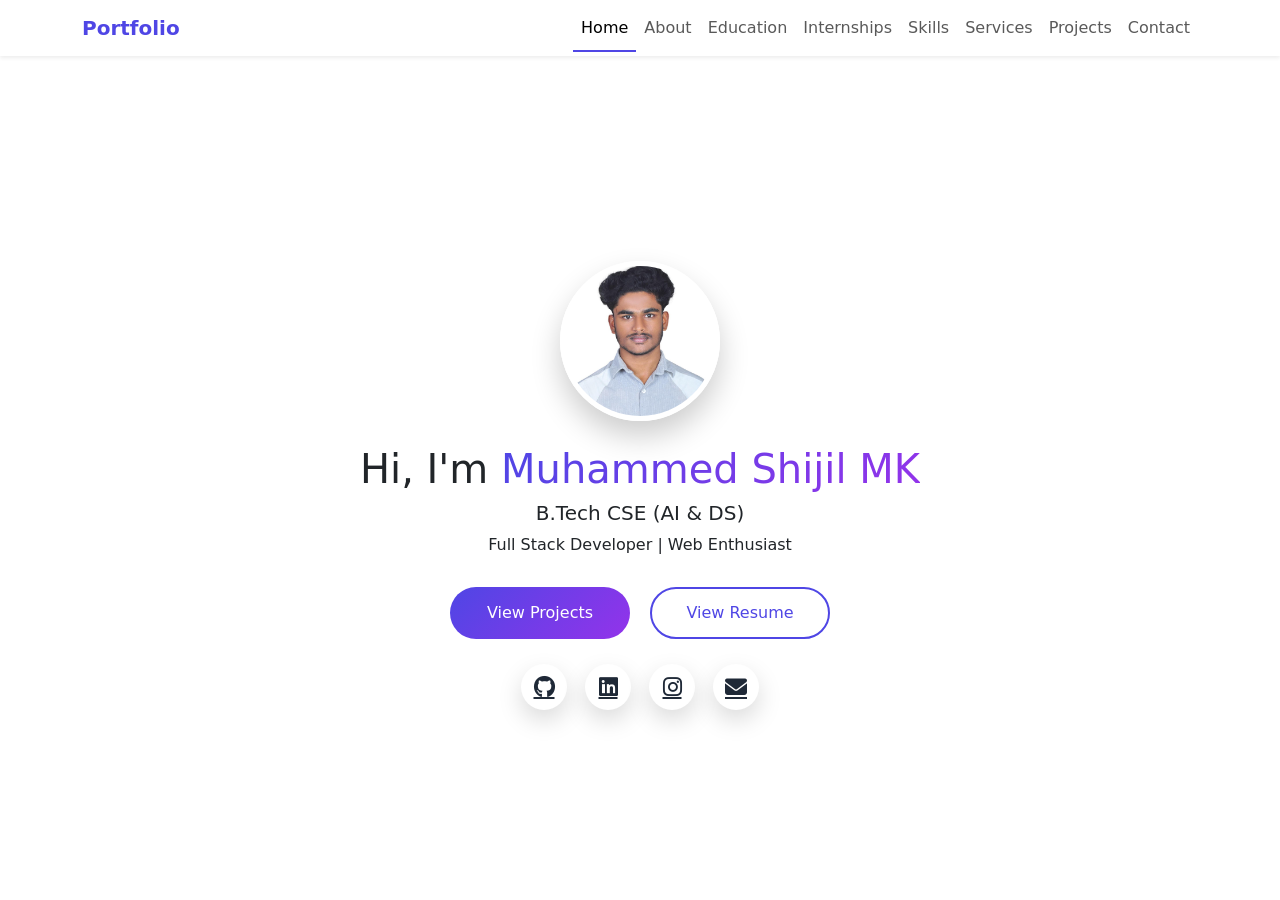
==== index.html @ d9c02809 "index updated" ====
<!DOCTYPE html>
<html lang="en">
<head>
  <meta charset="UTF-8">
  <title>Muhammed Shijil MK</title>

  <meta name="viewport" content="width=device-width, initial-scale=1.0">

  <link rel="stylesheet" href="css/style.css">
  <link rel="stylesheet" href="https://cdn.jsdelivr.net/npm/bootstrap@5.3.2/dist/css/bootstrap.min.css">
  <link rel="stylesheet" href="https://cdnjs.cloudflare.com/ajax/libs/font-awesome/6.5.1/css/all.min.css">
</head>

<body>

<nav class="navbar navbar-expand-lg fixed-top bg-white shadow-sm">
  <div class="container">
    <a class="navbar-brand" href="index.html">Portfolio</a>

    <button class="navbar-toggler" data-bs-toggle="collapse" data-bs-target="#menu">
      <span class="navbar-toggler-icon"></span>
    </button>

    <div class="collapse navbar-collapse" id="menu">
      <ul class="navbar-nav ms-auto">
        <li class="nav-item"><a class="nav-link active" href="index.html">Home</a></li>
        <li class="nav-item"><a class="nav-link" href="about.html">About</a></li>
        <li class="nav-item"><a class="nav-link" href="education.html">Education</a></li>
        <li class="nav-item"><a class="nav-link" href="internships.html">Internships</a></li>
        <li class="nav-item"><a class="nav-link" href="skills.html">Skills</a></li>
        <li class="nav-item"><a class="nav-link" href="services.html">Services</a></li>
        <li class="nav-item"><a class="nav-link" href="projects.html">Projects</a></li>
        <li class="nav-item"><a class="nav-link" href="contact.html">Contact</a></li>
      </ul>
    </div>
  </div>
</nav>

<section class="hero">
<div class="container text-center">
<img src="assets/images/shijil.jpg" alt="Muhammed Shijil MK" class="profile-img mb-4">
<h1>Hi, I'm <span class="gradient-text">Muhammed Shijil MK</span></h1>
<h5 class="mt-2">B.Tech CSE (AI & DS)</h5>
<p class="mb-4">Full Stack Developer | Web Enthusiast</p>


<div class="hero-buttons">
<a href="projects.html" class="hero-btn btn-gradient">View Projects</a>
<a href="assets/images/Muhammmed_Shijil_MK_CV_RESUME.pdf" target="_blank" class="hero-btn btn-gradient-outline">View Resume</a>
</div>

<div class="social-links">
<a href="https://github.com/shij-il" target="_blank"><i class="fab fa-github"></i></a>
<a href="https://www.linkedin.com/in/muhammed-shijil-mk-2b5246331/" target="_blank"><i class="fab fa-linkedin"></i></a>
<a href="https://www.instagram.com/__shij_il__?utm_source=ig_web_button_share_sheet&igsh=ZDNlZDc0MzIxNw==" target="_blank"><i class="fab fa-instagram"></i></a>
<a href="mailto:muhammedshijil4546@gmail.com"><i class="fas fa-envelope"></i></a>
</div>
</div>
</section>

<script src="https://cdn.jsdelivr.net/npm/bootstrap@5.3.2/dist/js/bootstrap.bundle.min.js"></script>
<script src="js/main.js"></script>

</body>
</html>
---- css/style.css ----
:root {
  --primary: #4f46e5;
  --secondary: #9333ea;
  --light: #f8fafc;
  --dark: #1f2937;
}

* {
  margin: 0;
  padding: 0;
  box-sizing: border-box;
}

body {
  font-family: 'Segoe UI', sans-serif;
  background-color: var(--light);
  padding-top: 80px;
  color: var(--dark);
}

.navbar {
  transition: all 0.3s ease;
}

.navbar-brand {
  font-weight: 700;
  color: var(--primary) !important;
}

.nav-link {
  font-weight: 500;
  position: relative;
}

.nav-link::after {
  content: "";
  position: absolute;
  width: 0%;
  height: 2px;
  background: var(--primary);
  left: 0;
  bottom: -4px;
  transition: width 0.3s ease;
}

.nav-link:hover::after,
.nav-link.active::after {
  width: 100%;
}

.section {
  padding: 80px 0;
}

.section-title {
  font-weight: 700;
  margin-bottom: 30px;
  text-align: center;
}

.section-subtitle {
  text-align: center;
  color: #6b7280;
  margin-bottom: 40px;
}

.hero {
  min-height: 90vh;
  display: flex;
  align-items: center;
  text-align: center;
  animation: fadeUp 1s ease;
}

@keyframes fadeUp {
  from {
    opacity: 0;
    transform: translateY(30px);
  }
  to {
    opacity: 1;
    transform: translateY(0);
  }
}

.profile-img {
  width: 160px;
  height: 160px;
  border-radius: 50%;
  object-fit: cover;
  border: 5px solid white;
  box-shadow: 0 15px 30px rgba(0,0,0,0.2);
}

.gradient-text {
  background: linear-gradient(135deg, var(--primary), var(--secondary));
  background-clip: text;
  -webkit-background-clip: text;
  -webkit-text-fill-color: transparent;
}

.hero-buttons {
  display: flex;
  justify-content: center;
  gap: 20px;
  margin-top: 30px;
}

.hero-btn {
  width: 180px;
  height: 52px;
  border-radius: 30px;
  font-size: 16px;
  font-weight: 500;
  display: flex;
  align-items: center;
  justify-content: center;
  text-decoration: none;
  transition: all 0.3s ease;
}

.btn-gradient {
  background: linear-gradient(135deg, var(--primary), var(--secondary));
  color: #fff;
}

.btn-gradient-outline {
  border: 2px solid var(--primary);
  color: var(--primary);
}

.hero-btn:hover {
  transform: translateY(-4px);
  box-shadow: 0 12px 30px rgba(79,70,229,0.4);
}

.card-custom,
.card-box,
.project-card {
  background: #fff;
  padding: 25px;
  border-radius: 14px;
  box-shadow: 0 12px 25px rgba(0,0,0,0.08);
  transition: all 0.3s ease;
  margin-bottom: 20px;
}

.card-custom:hover,
.card-box:hover,
.project-card:hover {
  transform: translateY(-6px);
  box-shadow: 0 20px 40px rgba(0,0,0,0.15);
}

.project-card {
  text-align: center;
  font-weight: 600;
}

.certificate-box {
  display: none;
  margin-top: 25px;
  text-align: center;
  animation: fadeUp 0.6s ease;
}

.certificate-box.show-certificate {
  display: block;
}

.certificate-box img {
  max-width: 90%;
  max-height: 85vh;
  border-radius: 12px;
  box-shadow: 0 15px 35px rgba(0,0,0,0.25);
}

.progress {
  height: 14px;
  border-radius: 10px;
  overflow: hidden;
}

.progress-bar {
  animation: loadSkill 1.2s ease;
}

@keyframes loadSkill {
  from { width: 0; }
}

@media (max-width: 576px) {
  .hero-buttons {
    flex-direction: column;
  }

  .hero-btn {
    width: 220px;
  }
}

.social-links {
margin-top: 25px;
display: flex;
justify-content: center;
gap: 18px;
}
.social-links a {
font-size: 22px;
color: var(--dark);
width: 46px;
height: 46px;
border-radius: 50%;
display: flex;
align-items: center;
justify-content: center;
background: white;
box-shadow: 0 10px 25px rgba(0,0,0,0.15);
transition: all 0.3s ease;
}
.social-links a:hover {
background: linear-gradient(135deg, var(--primary), var(--secondary));
color: white;
transform: translateY(-5px);
}

.project-card.enhanced {
  cursor: pointer;
  text-align: center;
  padding: 35px 25px;
  position: relative;
  overflow: hidden;
}

.project-card.enhanced::before {
  content: "";
  position: absolute;
  top: 0;
  left: 0;
  height: 5px;
  width: 100%;
  background: linear-gradient(135deg, var(--primary), var(--secondary));
}

.project-icon {
  font-size: 42px;
  margin-bottom: 15px;
  color: var(--primary);
}

.project-card.enhanced h5 {
  font-weight: 700;
  margin-bottom: 8px;
}

.project-card.enhanced span {
  font-size: 14px;
  color: #6b7280;
}

.project-card.enhanced:hover {
  transform: translateY(-10px) scale(1.02);
  box-shadow: 0 25px 50px rgba(79,70,229,0.25);
}

.project-card.enhanced:hover .project-icon {
  color: var(--secondary);
}
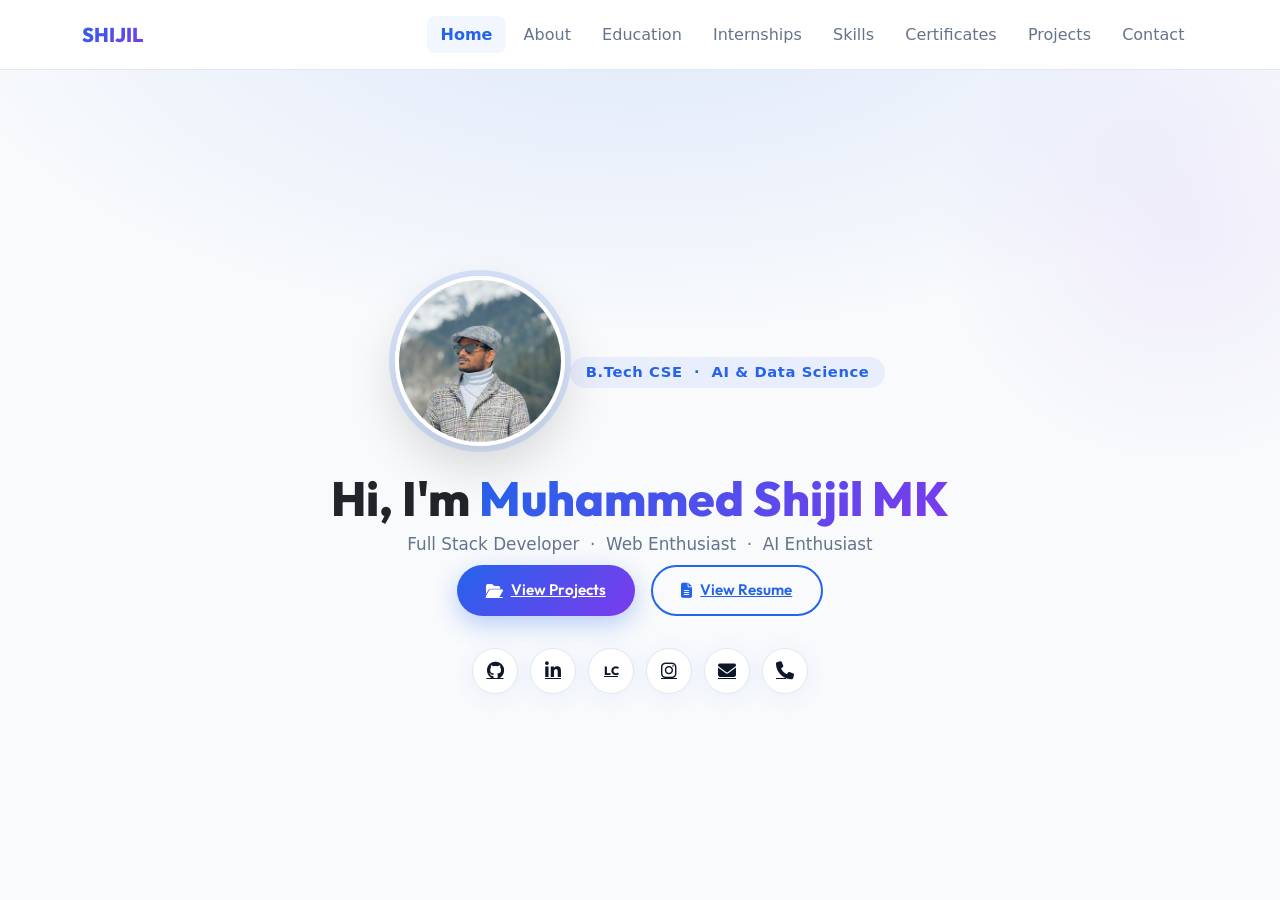
==== commit 6ca42c6e: "updated" ====
--- a/index.html
+++ b/index.html
@@ -2,9 +2,9 @@
 <html lang="en">
 <head>
   <meta charset="UTF-8">
-  <title>Muhammed Shijil MK</title>
-
   <meta name="viewport" content="width=device-width, initial-scale=1.0">
+  <title>Muhammed Shijil MK – Full Stack Developer</title>
+  <meta name="description" content="Portfolio of Muhammed Shijil MK – Aspiring Full Stack Developer, B.Tech CSE (AI & DS)">
 
   <link rel="stylesheet" href="css/style.css">
   <link rel="stylesheet" href="https://cdn.jsdelivr.net/npm/bootstrap@5.3.2/dist/css/bootstrap.min.css">
@@ -13,22 +13,23 @@
 
 <body>
 
-<nav class="navbar navbar-expand-lg fixed-top bg-white shadow-sm">
+<!-- ─── Navbar ─────────────────────────────────────────────── -->
+<nav class="navbar navbar-expand-lg fixed-top">
   <div class="container">
-    <a class="navbar-brand" href="index.html">Portfolio</a>
+    <a class="navbar-brand" href="index.html">SHIJIL</a>
 
-    <button class="navbar-toggler" data-bs-toggle="collapse" data-bs-target="#menu">
+    <button class="navbar-toggler border-0" data-bs-toggle="collapse" data-bs-target="#menu">
       <span class="navbar-toggler-icon"></span>
     </button>
 
     <div class="collapse navbar-collapse" id="menu">
-      <ul class="navbar-nav ms-auto">
+      <ul class="navbar-nav ms-auto gap-1">
         <li class="nav-item"><a class="nav-link active" href="index.html">Home</a></li>
         <li class="nav-item"><a class="nav-link" href="about.html">About</a></li>
         <li class="nav-item"><a class="nav-link" href="education.html">Education</a></li>
         <li class="nav-item"><a class="nav-link" href="internships.html">Internships</a></li>
         <li class="nav-item"><a class="nav-link" href="skills.html">Skills</a></li>
-        <li class="nav-item"><a class="nav-link" href="services.html">Services</a></li>
+        <li class="nav-item"><a class="nav-link" href="certificates.html">Certificates</a></li>
         <li class="nav-item"><a class="nav-link" href="projects.html">Projects</a></li>
         <li class="nav-item"><a class="nav-link" href="contact.html">Contact</a></li>
       </ul>
@@ -36,30 +37,55 @@
   </div>
 </nav>
 
+<!-- ─── Hero ───────────────────────────────────────────────── -->
 <section class="hero">
-<div class="container text-center">
-<img src="assets/images/shijil.jpg" alt="Muhammed Shijil MK" class="profile-img mb-4">
-<h1>Hi, I'm <span class="gradient-text">Muhammed Shijil MK</span></h1>
-<h5 class="mt-2">B.Tech CSE (AI & DS)</h5>
-<p class="mb-4">Full Stack Developer | Web Enthusiast</p>
+  <div class="container">
+    <div class="hero-inner">
+      <img src="assets/images/shijil_dp.jpeg" alt="Muhammed Shijil MK" class="profile-img mb-4">
 
+      <p class="hero-degree">B.Tech CSE &nbsp;·&nbsp; AI &amp; Data Science</p>
 
-<div class="hero-buttons">
-<a href="projects.html" class="hero-btn btn-gradient">View Projects</a>
-<a href="assets/images/Muhammmed_Shijil_MK_CV_RESUME.pdf" target="_blank" class="hero-btn btn-gradient-outline">View Resume</a>
-</div>
+      <h1 class="hero-name">
+        Hi, I'm <span class="gradient-text">Muhammed Shijil MK</span>
+      </h1>
 
-<div class="social-links">
-<a href="https://github.com/shij-il" target="_blank"><i class="fab fa-github"></i></a>
-<a href="https://www.linkedin.com/in/muhammed-shijil-mk-2b5246331/" target="_blank"><i class="fab fa-linkedin"></i></a>
-<a href="https://www.instagram.com/__shij_il__?utm_source=ig_web_button_share_sheet&igsh=ZDNlZDc0MzIxNw==" target="_blank"><i class="fab fa-instagram"></i></a>
-<a href="mailto:muhammedshijil4546@gmail.com"><i class="fas fa-envelope"></i></a>
-</div>
-</div>
+      <p class="hero-role">Full Stack Developer &nbsp;·&nbsp; Web Enthusiast &nbsp;·&nbsp; AI Enthusiast</p>
+
+      <div class="hero-buttons">
+        <a href="projects.html" class="hero-btn btn-gradient">
+          <i class="fas fa-folder-open"></i> View Projects
+        </a>
+        <a href="assets/images/Muhammed_Shijil_MK_cv_resume.pdf" target="_blank" class="hero-btn btn-outline">
+          <i class="fas fa-file-alt"></i> View Resume
+        </a>
+      </div>
+
+      <!-- Social + Contact Links -->
+      <div class="social-links">
+        <a href="https://github.com/shij-il" target="_blank" class="social-link" title="GitHub">
+          <i class="fab fa-github"></i>
+        </a>
+        <a href="https://www.linkedin.com/in/muhammed-shijil-mk-2b5246331/" target="_blank" class="social-link" title="LinkedIn">
+          <i class="fab fa-linkedin-in"></i>
+        </a>
+        <a href="https://leetcode.com/u/shij_il/" target="_blank" class="social-link leetcode-link" title="LeetCode">
+          LC
+        </a>
+        <a href="https://www.instagram.com/__shij_il__" target="_blank" class="social-link" title="Instagram">
+          <i class="fab fa-instagram"></i>
+        </a>
+        <a href="mailto:muhammedshijil4546@gmail.com" class="social-link" title="Email">
+          <i class="fas fa-envelope"></i>
+        </a>
+        <a href="tel:+919207674546" class="social-link" title="Call me">
+          <i class="fas fa-phone"></i>
+        </a>
+      </div>
+    </div>
+  </div>
 </section>
 
 <script src="https://cdn.jsdelivr.net/npm/bootstrap@5.3.2/dist/js/bootstrap.bundle.min.js"></script>
 <script src="js/main.js"></script>
-
 </body>
-</html>+</html>
--- a/css/style.css
+++ b/css/style.css
@@ -1,268 +1,725 @@
+@import url('https://fonts.googleapis.com/css2?family=Outfit:wght@300;400;500;600;700;800&family=DM+Sans:ital,opsz,wght@0,9..40,300;0,9..40,400;0,9..40,500;0,9..40,600;1,9..40,400&display=swap');
+
+/* ─── CSS Variables ─────────────────────────────────────────── */
 :root {
-  --primary: #4f46e5;
-  --secondary: #9333ea;
-  --light: #f8fafc;
-  --dark: #1f2937;
-}
-
-* {
-  margin: 0;
-  padding: 0;
-  box-sizing: border-box;
-}
+  --primary:      #2563eb;
+  --primary-dark: #1d4ed8;
+  --secondary:    #7c3aed;
+  --accent:       #06b6d4;
+  --gradient:     linear-gradient(135deg, #2563eb 0%, #7c3aed 100%);
+  --gradient-soft:linear-gradient(135deg, rgba(37,99,235,0.08), rgba(124,58,237,0.08));
+
+  --light:  #f8fafc;
+  --white:  #ffffff;
+  --dark:   #0f172a;
+  --text:   #1e293b;
+  --muted:  #64748b;
+  --border: #e2e8f0;
+
+  --card-shadow:       0 4px 24px rgba(37, 99, 235, 0.07);
+  --card-hover-shadow: 0 20px 50px rgba(37, 99, 235, 0.18);
+  --navbar-h: 70px;
+
+  --radius-sm:  8px;
+  --radius:     14px;
+  --radius-lg:  22px;
+  --radius-xl:  32px;
+}
+
+/* ─── Reset & Base ──────────────────────────────────────────── */
+*, *::before, *::after { margin: 0; padding: 0; box-sizing: border-box; }
+
+html { scroll-behavior: smooth; }
 
 body {
-  font-family: 'Segoe UI', sans-serif;
-  background-color: var(--light);
-  padding-top: 80px;
+  font-family: 'DM Sans', sans-serif;
+  background: var(--light);
+  color: var(--text);
+  padding-top: var(--navbar-h);
+  line-height: 1.7;
+  -webkit-font-smoothing: antialiased;
+}
+
+/* ─── Typography ────────────────────────────────────────────── */
+h1, h2, h3, h4, h5, h6 {
+  font-family: 'Outfit', sans-serif;
   color: var(--dark);
-}
-
+  line-height: 1.25;
+}
+
+a { text-decoration: none; }
+
+/* ─── Navbar ────────────────────────────────────────────────── */
 .navbar {
+  height: var(--navbar-h);
+  background: rgba(255, 255, 255, 0.92) !important;
+  backdrop-filter: blur(16px);
+  -webkit-backdrop-filter: blur(16px);
+  border-bottom: 1px solid var(--border);
   transition: all 0.3s ease;
 }
 
 .navbar-brand {
-  font-weight: 700;
-  color: var(--primary) !important;
-}
-
-.nav-link {
-  font-weight: 500;
-  position: relative;
-}
-
-.nav-link::after {
-  content: "";
-  position: absolute;
-  width: 0%;
-  height: 2px;
-  background: var(--primary);
-  left: 0;
-  bottom: -4px;
-  transition: width 0.3s ease;
-}
-
-.nav-link:hover::after,
-.nav-link.active::after {
-  width: 100%;
-}
-
-.section {
-  padding: 80px 0;
-}
-
-.section-title {
-  font-weight: 700;
-  margin-bottom: 30px;
-  text-align: center;
-}
-
-.section-subtitle {
-  text-align: center;
-  color: #6b7280;
-  margin-bottom: 40px;
-}
-
-.hero {
-  min-height: 90vh;
-  display: flex;
-  align-items: center;
-  text-align: center;
-  animation: fadeUp 1s ease;
-}
-
-@keyframes fadeUp {
-  from {
-    opacity: 0;
-    transform: translateY(30px);
-  }
-  to {
-    opacity: 1;
-    transform: translateY(0);
-  }
-}
-
-.profile-img {
-  width: 160px;
-  height: 160px;
-  border-radius: 50%;
-  object-fit: cover;
-  border: 5px solid white;
-  box-shadow: 0 15px 30px rgba(0,0,0,0.2);
-}
-
-.gradient-text {
-  background: linear-gradient(135deg, var(--primary), var(--secondary));
+  font-family: 'Outfit', sans-serif;
+  font-weight: 800;
+  font-size: 1.4rem;
+  background: var(--gradient);
   background-clip: text;
   -webkit-background-clip: text;
   -webkit-text-fill-color: transparent;
 }
 
+.nav-link {
+  font-weight: 500;
+  font-size: 0.9rem;
+  color: var(--muted) !important;
+  padding: 0.4rem 0.85rem !important;
+  border-radius: var(--radius-sm);
+  transition: all 0.25s ease;
+  position: relative;
+}
+
+.nav-link:hover,
+.nav-link.active {
+  color: var(--primary) !important;
+  background: rgba(37, 99, 235, 0.06);
+}
+
+.nav-link.active {
+  font-weight: 600;
+}
+
+/* ─── Section Layout ────────────────────────────────────────── */
+.section { padding: 90px 0; }
+
+.section-title {
+  font-size: 2.2rem;
+  font-weight: 800;
+  text-align: center;
+  margin-bottom: 0.6rem;
+  background: var(--gradient);
+  background-clip: text;
+  -webkit-background-clip: text;
+  -webkit-text-fill-color: transparent;
+}
+
+.section-subtitle {
+  text-align: center;
+  color: var(--muted);
+  font-size: 1rem;
+  margin-bottom: 3rem;
+  font-weight: 400;
+}
+
+/* ─── HERO ──────────────────────────────────────────────────── */
+.hero {
+  min-height: calc(100vh - var(--navbar-h));
+  display: flex;
+  align-items: center;
+  text-align: center;
+  background:
+    radial-gradient(ellipse 80% 60% at 50% -10%, rgba(37,99,235,0.12) 0%, transparent 70%),
+    var(--light);
+  position: relative;
+  overflow: hidden;
+}
+
+.hero::before {
+  content: '';
+  position: absolute;
+  width: 500px; height: 500px;
+  border-radius: 50%;
+  background: radial-gradient(circle, rgba(124,58,237,0.07) 0%, transparent 70%);
+  top: -100px; right: -150px;
+  pointer-events: none;
+}
+
+.hero-inner { animation: heroFadeUp 0.9s cubic-bezier(.22,.68,0,1.2) both; }
+
+@keyframes heroFadeUp {
+  from { opacity: 0; transform: translateY(36px); }
+  to   { opacity: 1; transform: translateY(0); }
+}
+
+.profile-img {
+  width: 170px;
+  height: 170px;
+  border-radius: 50%;
+  object-fit: cover;
+  border: 4px solid var(--white);
+  box-shadow: 0 0 0 6px rgba(37,99,235,0.15), 0 20px 50px rgba(0,0,0,0.15);
+  animation: heroFadeUp 0.9s 0.1s cubic-bezier(.22,.68,0,1.2) both;
+}
+
+.hero-name {
+  font-size: clamp(2rem, 5vw, 3rem);
+  font-weight: 800;
+  margin-bottom: 0.3rem;
+}
+
+.gradient-text {
+  background: var(--gradient);
+  background-clip: text;
+  -webkit-background-clip: text;
+  -webkit-text-fill-color: transparent;
+}
+
+.hero-role {
+  font-size: 1.05rem;
+  color: var(--muted);
+  font-weight: 400;
+  margin-bottom: 0.5rem;
+}
+
+.hero-degree {
+  font-size: 0.92rem;
+  color: var(--primary);
+  font-weight: 600;
+  letter-spacing: 0.04em;
+  background: rgba(37,99,235,0.08);
+  display: inline-block;
+  padding: 0.3rem 1rem;
+  border-radius: 50px;
+  margin-bottom: 1.8rem;
+}
+
+/* ─── Hero Buttons ──────────────────────────────────────────── */
 .hero-buttons {
   display: flex;
   justify-content: center;
-  gap: 20px;
-  margin-top: 30px;
+  gap: 16px;
+  margin-bottom: 2rem;
+  flex-wrap: wrap;
 }
 
 .hero-btn {
-  width: 180px;
-  height: 52px;
-  border-radius: 30px;
-  font-size: 16px;
-  font-weight: 500;
-  display: flex;
+  display: inline-flex;
   align-items: center;
   justify-content: center;
-  text-decoration: none;
-  transition: all 0.3s ease;
+  gap: 8px;
+  padding: 0.75rem 1.8rem;
+  border-radius: 50px;
+  font-family: 'Outfit', sans-serif;
+  font-weight: 600;
+  font-size: 0.95rem;
+  transition: all 0.3s ease;
+  border: none;
+  cursor: pointer;
 }
 
 .btn-gradient {
-  background: linear-gradient(135deg, var(--primary), var(--secondary));
+  background: var(--gradient);
   color: #fff;
-}
-
-.btn-gradient-outline {
+  box-shadow: 0 8px 24px rgba(37,99,235,0.3);
+}
+.btn-gradient:hover {
+  color: #fff;
+  transform: translateY(-3px);
+  box-shadow: 0 14px 32px rgba(37,99,235,0.42);
+}
+
+.btn-outline {
   border: 2px solid var(--primary);
   color: var(--primary);
-}
-
-.hero-btn:hover {
+  background: transparent;
+}
+.btn-outline:hover {
+  background: var(--primary);
+  color: #fff;
+  transform: translateY(-3px);
+  box-shadow: 0 14px 32px rgba(37,99,235,0.3);
+}
+
+/* ─── Social Links ──────────────────────────────────────────── */
+.social-links {
+  display: flex;
+  justify-content: center;
+  gap: 12px;
+  flex-wrap: wrap;
+}
+
+.social-link {
+  width: 46px; height: 46px;
+  border-radius: 50%;
+  display: flex;
+  align-items: center;
+  justify-content: center;
+  background: var(--white);
+  color: var(--dark);
+  font-size: 18px;
+  box-shadow: var(--card-shadow);
+  transition: all 0.3s ease;
+  border: 1px solid var(--border);
+}
+.social-link:hover {
+  background: var(--gradient);
+  color: var(--white);
+  border-color: transparent;
   transform: translateY(-4px);
-  box-shadow: 0 12px 30px rgba(79,70,229,0.4);
-}
-
-.card-custom,
-.card-box,
+  box-shadow: 0 12px 28px rgba(37,99,235,0.3);
+}
+
+.social-link.leetcode-link {
+  font-family: 'Outfit', sans-serif;
+  font-weight: 800;
+  font-size: 12px;
+  letter-spacing: -0.5px;
+}
+
+/* ─── Cards ─────────────────────────────────────────────────── */
+.card-custom {
+  background: var(--white);
+  border-radius: var(--radius);
+  padding: 28px 30px;
+  margin-bottom: 20px;
+  border: 1px solid var(--border);
+  box-shadow: var(--card-shadow);
+  transition: all 0.3s ease;
+}
+.card-custom:hover {
+  transform: translateY(-5px);
+  box-shadow: var(--card-hover-shadow);
+  border-color: rgba(37,99,235,0.2);
+}
+
+.card-box {
+  background: var(--white);
+  border-radius: var(--radius);
+  padding: 32px;
+  margin-bottom: 20px;
+  border: 1px solid var(--border);
+  box-shadow: var(--card-shadow);
+  transition: all 0.3s ease;
+}
+.card-box:hover {
+  transform: translateY(-5px);
+  box-shadow: var(--card-hover-shadow);
+}
+
+/* ─── Timeline (Education) ──────────────────────────────────── */
+.timeline { position: relative; padding-left: 0; }
+
+.timeline-item {
+  display: flex;
+  gap: 24px;
+  margin-bottom: 28px;
+  position: relative;
+}
+
+.timeline-icon {
+  flex-shrink: 0;
+  width: 52px; height: 52px;
+  border-radius: 50%;
+  background: var(--gradient);
+  display: flex;
+  align-items: center;
+  justify-content: center;
+  color: white;
+  font-size: 20px;
+  box-shadow: 0 8px 20px rgba(37,99,235,0.3);
+}
+
+.timeline-body {
+  background: var(--white);
+  border-radius: var(--radius);
+  padding: 22px 26px;
+  border: 1px solid var(--border);
+  box-shadow: var(--card-shadow);
+  flex: 1;
+  transition: all 0.3s ease;
+}
+.timeline-body:hover {
+  transform: translateY(-4px);
+  box-shadow: var(--card-hover-shadow);
+  border-color: rgba(37,99,235,0.2);
+}
+.timeline-body h5 { font-size: 1.05rem; font-weight: 700; margin-bottom: 4px; }
+.timeline-body p  { color: var(--muted); margin: 0; font-size: 0.92rem; }
+
+.badge-score {
+  display: inline-block;
+  background: var(--gradient-soft);
+  color: var(--primary);
+  font-weight: 700;
+  font-size: 0.82rem;
+  border-radius: 50px;
+  padding: 0.2rem 0.8rem;
+  margin-top: 8px;
+  border: 1px solid rgba(37,99,235,0.15);
+}
+
+/* ─── Skills ─────────────────────────────────────────────────── */
+.skill-item {
+  margin-bottom: 22px;
+}
+.skill-label {
+  display: flex;
+  justify-content: space-between;
+  font-weight: 600;
+  font-size: 0.95rem;
+  margin-bottom: 8px;
+  color: var(--dark);
+}
+.skill-pct { color: var(--primary); }
+
+.progress {
+  height: 10px;
+  border-radius: 50px;
+  background: var(--border);
+  overflow: visible;
+}
+.progress-bar {
+  border-radius: 50px;
+  background: var(--gradient);
+  position: relative;
+  animation: loadSkill 1.4s cubic-bezier(.22,.68,0,1.2) both;
+  animation-delay: 0.3s;
+}
+@keyframes loadSkill {
+  from { width: 0 !important; }
+}
+
+/* ─── Projects ──────────────────────────────────────────────── */
 .project-card {
-  background: #fff;
-  padding: 25px;
-  border-radius: 14px;
-  box-shadow: 0 12px 25px rgba(0,0,0,0.08);
-  transition: all 0.3s ease;
+  background: var(--white);
+  border-radius: var(--radius);
+  padding: 32px 24px;
+  border: 1px solid var(--border);
+  box-shadow: var(--card-shadow);
+  transition: all 0.3s ease;
+  cursor: pointer;
+  text-align: center;
+  position: relative;
+  overflow: hidden;
+}
+.project-card::after {
+  content: '';
+  position: absolute;
+  top: 0; left: 0; right: 0;
+  height: 4px;
+  background: var(--gradient);
+  transform: scaleX(0);
+  transform-origin: left;
+  transition: transform 0.35s ease;
+}
+.project-card:hover::after { transform: scaleX(1); }
+.project-card:hover {
+  transform: translateY(-8px);
+  box-shadow: var(--card-hover-shadow);
+  border-color: rgba(37,99,235,0.2);
+}
+
+.project-icon {
+  font-size: 2.4rem;
+  background: var(--gradient);
+  background-clip: text;
+  -webkit-background-clip: text;
+  -webkit-text-fill-color: transparent;
+  margin-bottom: 14px;
+  display: block;
+}
+.project-card h5 { font-size: 1rem; font-weight: 700; margin-bottom: 6px; }
+.project-card .tech-tag {
+  display: inline-block;
+  background: var(--gradient-soft);
+  color: var(--primary);
+  font-size: 0.75rem;
+  font-weight: 600;
+  padding: 0.2rem 0.65rem;
+  border-radius: 50px;
+  margin: 2px;
+}
+.project-card .gh-link {
+  display: inline-block;
+  margin-top: 14px;
+  font-size: 0.82rem;
+  color: var(--muted);
+  font-weight: 500;
+  transition: color 0.2s;
+}
+.project-card:hover .gh-link { color: var(--primary); }
+
+/* ─── Hackathon Feature Card ─────────────────────────────────── */
+.hackathon-card {
+  background: var(--white);
+  border-radius: var(--radius-lg);
+  padding: 36px;
+  border: 2px solid rgba(37,99,235,0.2);
+  box-shadow: var(--card-hover-shadow);
+  position: relative;
+  overflow: hidden;
+  transition: all 0.3s ease;
+}
+.hackathon-card::before {
+  content: '';
+  position: absolute;
+  top: 0; left: 0; right: 0; bottom: 0;
+  background: var(--gradient-soft);
+  pointer-events: none;
+}
+.hackathon-card:hover { transform: translateY(-6px); box-shadow: 0 28px 60px rgba(37,99,235,0.22); }
+
+.prize-badge {
+  display: inline-flex;
+  align-items: center;
+  gap: 6px;
+  background: linear-gradient(135deg, #f59e0b, #ef4444);
+  color: white;
+  font-family: 'Outfit', sans-serif;
+  font-weight: 700;
+  font-size: 0.85rem;
+  padding: 0.35rem 1rem;
+  border-radius: 50px;
+  margin-bottom: 16px;
+  box-shadow: 0 4px 16px rgba(245,158,11,0.4);
+}
+
+/* ─── Certificates ──────────────────────────────────────────── */
+.cert-card {
+  background: var(--white);
+  border-radius: var(--radius);
+  padding: 28px 30px;
+  border: 1px solid var(--border);
+  box-shadow: var(--card-shadow);
   margin-bottom: 20px;
-}
-
-.card-custom:hover,
-.card-box:hover,
-.project-card:hover {
-  transform: translateY(-6px);
-  box-shadow: 0 20px 40px rgba(0,0,0,0.15);
-}
-
-.project-card {
-  text-align: center;
-  font-weight: 600;
-}
+  transition: all 0.3s ease;
+}
+.cert-card:hover {
+  transform: translateY(-5px);
+  box-shadow: var(--card-hover-shadow);
+  border-color: rgba(37,99,235,0.2);
+}
+.cert-header {
+  display: flex;
+  align-items: center;
+  gap: 18px;
+  margin-bottom: 10px;
+}
+.cert-icon {
+  width: 52px; height: 52px;
+  border-radius: var(--radius-sm);
+  background: var(--gradient);
+  display: flex;
+  align-items: center;
+  justify-content: center;
+  color: white;
+  font-size: 22px;
+  flex-shrink: 0;
+}
+.cert-card h5 { font-size: 1rem; font-weight: 700; margin-bottom: 3px; }
+.cert-card p  { color: var(--muted); font-size: 0.88rem; margin: 0; }
 
 .certificate-box {
   display: none;
-  margin-top: 25px;
+  margin-top: 20px;
+  animation: heroFadeUp 0.5s ease both;
+}
+.certificate-box.show-certificate { display: block; }
+.certificate-box img {
+  max-width: 100%;
+  max-height: 80vh;
+  border-radius: var(--radius);
+  box-shadow: 0 20px 50px rgba(0,0,0,0.2);
+  display: block;
+  margin: 0 auto;
+}
+
+/* ─── About ─────────────────────────────────────────────────── */
+.about-grid {
+  display: grid;
+  grid-template-columns: repeat(auto-fit, minmax(200px, 1fr));
+  gap: 16px;
+  margin-top: 24px;
+}
+.info-chip {
+  display: flex;
+  align-items: center;
+  gap: 12px;
+  background: var(--white);
+  border: 1px solid var(--border);
+  border-radius: var(--radius);
+  padding: 16px 18px;
+  box-shadow: var(--card-shadow);
+  transition: all 0.3s ease;
+}
+.info-chip:hover { transform: translateY(-3px); box-shadow: var(--card-hover-shadow); }
+.info-chip i { font-size: 18px; color: var(--primary); flex-shrink: 0; }
+.info-chip span { font-size: 0.88rem; font-weight: 500; color: var(--text); }
+
+/* ─── Services / Highlight Cards ────────────────────────────── */
+.service-card {
+  background: var(--white);
+  border-radius: var(--radius);
+  padding: 32px 26px;
+  border: 1px solid var(--border);
+  box-shadow: var(--card-shadow);
   text-align: center;
-  animation: fadeUp 0.6s ease;
-}
-
-.certificate-box.show-certificate {
-  display: block;
-}
-
-.certificate-box img {
-  max-width: 90%;
-  max-height: 85vh;
-  border-radius: 12px;
-  box-shadow: 0 15px 35px rgba(0,0,0,0.25);
-}
-
-.progress {
-  height: 14px;
-  border-radius: 10px;
-  overflow: hidden;
-}
-
-.progress-bar {
-  animation: loadSkill 1.2s ease;
-}
-
-@keyframes loadSkill {
-  from { width: 0; }
-}
-
-@media (max-width: 576px) {
-  .hero-buttons {
-    flex-direction: column;
-  }
-
-  .hero-btn {
-    width: 220px;
-  }
-}
-
-.social-links {
-margin-top: 25px;
-display: flex;
-justify-content: center;
-gap: 18px;
-}
-.social-links a {
-font-size: 22px;
-color: var(--dark);
-width: 46px;
-height: 46px;
-border-radius: 50%;
-display: flex;
-align-items: center;
-justify-content: center;
-background: white;
-box-shadow: 0 10px 25px rgba(0,0,0,0.15);
-transition: all 0.3s ease;
-}
-.social-links a:hover {
-background: linear-gradient(135deg, var(--primary), var(--secondary));
-color: white;
-transform: translateY(-5px);
-}
-
-.project-card.enhanced {
+  transition: all 0.3s ease;
+}
+.service-card:hover {
+  transform: translateY(-6px);
+  box-shadow: var(--card-hover-shadow);
+  border-color: rgba(37,99,235,0.2);
+}
+.service-icon {
+  width: 58px; height: 58px;
+  border-radius: var(--radius);
+  background: var(--gradient);
+  display: flex; align-items: center; justify-content: center;
+  color: white; font-size: 24px;
+  margin: 0 auto 16px;
+}
+.service-card h5 { font-weight: 700; margin-bottom: 8px; }
+.service-card p  { color: var(--muted); font-size: 0.9rem; margin: 0; }
+
+/* ─── Contact ────────────────────────────────────────────────── */
+.contact-wrapper {
+  display: grid;
+  grid-template-columns: 1fr 1.6fr;
+  gap: 32px;
+  align-items: start;
+}
+@media (max-width: 768px) { .contact-wrapper { grid-template-columns: 1fr; } }
+
+.contact-info { display: flex; flex-direction: column; gap: 16px; }
+.contact-chip {
+  display: flex;
+  align-items: center;
+  gap: 16px;
+  background: var(--white);
+  border: 1px solid var(--border);
+  border-radius: var(--radius);
+  padding: 18px 22px;
+  box-shadow: var(--card-shadow);
+  transition: all 0.3s ease;
+  text-decoration: none;
+  color: var(--text);
+}
+.contact-chip:hover { transform: translateY(-3px); box-shadow: var(--card-hover-shadow); color: var(--text); }
+.contact-chip i { font-size: 20px; color: var(--primary); flex-shrink: 0; }
+.contact-chip .chip-label { font-size: 0.78rem; color: var(--muted); }
+.contact-chip .chip-value { font-weight: 600; font-size: 0.92rem; }
+
+.contact-form-wrap {
+  background: var(--white);
+  border-radius: var(--radius-lg);
+  padding: 36px;
+  border: 1px solid var(--border);
+  box-shadow: var(--card-shadow);
+}
+
+.form-control {
+  border: 1.5px solid var(--border);
+  border-radius: var(--radius-sm);
+  padding: 0.75rem 1rem;
+  font-family: 'DM Sans', sans-serif;
+  font-size: 0.95rem;
+  color: var(--text);
+  background: var(--light);
+  transition: all 0.25s ease;
+}
+.form-control:focus {
+  border-color: var(--primary);
+  box-shadow: 0 0 0 4px rgba(37,99,235,0.1);
+  background: var(--white);
+  outline: none;
+}
+
+.btn-send {
+  width: 100%;
+  padding: 0.85rem;
+  border: none;
+  border-radius: var(--radius-sm);
+  background: var(--gradient);
+  color: white;
+  font-family: 'Outfit', sans-serif;
+  font-weight: 700;
+  font-size: 1rem;
   cursor: pointer;
-  text-align: center;
-  padding: 35px 25px;
+  transition: all 0.3s ease;
+  box-shadow: 0 8px 24px rgba(37,99,235,0.3);
+}
+.btn-send:hover { transform: translateY(-2px); box-shadow: 0 14px 32px rgba(37,99,235,0.42); }
+
+/* ─── Internship ─────────────────────────────────────────────── */
+.internship-card {
+  background: var(--white);
+  border-radius: var(--radius-lg);
+  padding: 36px;
+  border: 1px solid var(--border);
+  box-shadow: var(--card-shadow);
   position: relative;
   overflow: hidden;
 }
-
-.project-card.enhanced::before {
-  content: "";
+.internship-card::before {
+  content: '';
   position: absolute;
-  top: 0;
-  left: 0;
+  top: 0; left: 0; right: 0;
   height: 5px;
-  width: 100%;
-  background: linear-gradient(135deg, var(--primary), var(--secondary));
-}
-
-.project-icon {
-  font-size: 42px;
-  margin-bottom: 15px;
+  background: var(--gradient);
+}
+.company-logo-placeholder {
+  width: 56px; height: 56px;
+  border-radius: var(--radius-sm);
+  background: var(--gradient);
+  display: flex; align-items: center; justify-content: center;
+  color: white; font-family: 'Outfit', sans-serif; font-weight: 800; font-size: 18px;
+  margin-bottom: 18px;
+}
+.role-badge {
+  display: inline-block;
+  background: rgba(37,99,235,0.08);
   color: var(--primary);
-}
-
-.project-card.enhanced h5 {
   font-weight: 700;
-  margin-bottom: 8px;
-}
-
-.project-card.enhanced span {
-  font-size: 14px;
-  color: #6b7280;
-}
-
-.project-card.enhanced:hover {
-  transform: translateY(-10px) scale(1.02);
-  box-shadow: 0 25px 50px rgba(79,70,229,0.25);
-}
-
-.project-card.enhanced:hover .project-icon {
-  color: var(--secondary);
-}+  font-size: 0.8rem;
+  padding: 0.25rem 0.8rem;
+  border-radius: 50px;
+  border: 1px solid rgba(37,99,235,0.2);
+  margin-bottom: 10px;
+}
+
+/* ─── Btn Outline ────────────────────────────────────────────── */
+.btn-outline-primary-custom {
+  display: inline-flex;
+  align-items: center;
+  gap: 8px;
+  padding: 0.65rem 1.4rem;
+  border: 2px solid var(--primary);
+  color: var(--primary);
+  border-radius: 50px;
+  font-family: 'Outfit', sans-serif;
+  font-weight: 600;
+  font-size: 0.9rem;
+  background: transparent;
+  cursor: pointer;
+  transition: all 0.3s ease;
+  margin-top: 18px;
+}
+.btn-outline-primary-custom:hover {
+  background: var(--primary);
+  color: white;
+  transform: translateY(-2px);
+  box-shadow: 0 8px 20px rgba(37,99,235,0.3);
+}
+
+/* ─── Page Hero ──────────────────────────────────────────────── */
+.page-hero {
+  background:
+    radial-gradient(ellipse 80% 50% at 50% -5%, rgba(37,99,235,0.1) 0%, transparent 65%),
+    var(--light);
+  padding: 60px 0 40px;
+  text-align: center;
+  border-bottom: 1px solid var(--border);
+  margin-bottom: 10px;
+}
+.page-hero h1 { font-size: 2.4rem; font-weight: 800; }
+.page-hero p  { color: var(--muted); font-size: 1rem; margin-top: 8px; }
+
+/* ─── Responsive ─────────────────────────────────────────────── */
+@media (max-width: 576px) {
+  .hero-buttons { flex-direction: column; align-items: center; }
+  .hero-btn { width: 220px; }
+  .hackathon-card { padding: 24px 20px; }
+  .contact-form-wrap { padding: 24px; }
+  .section { padding: 60px 0; }
+}
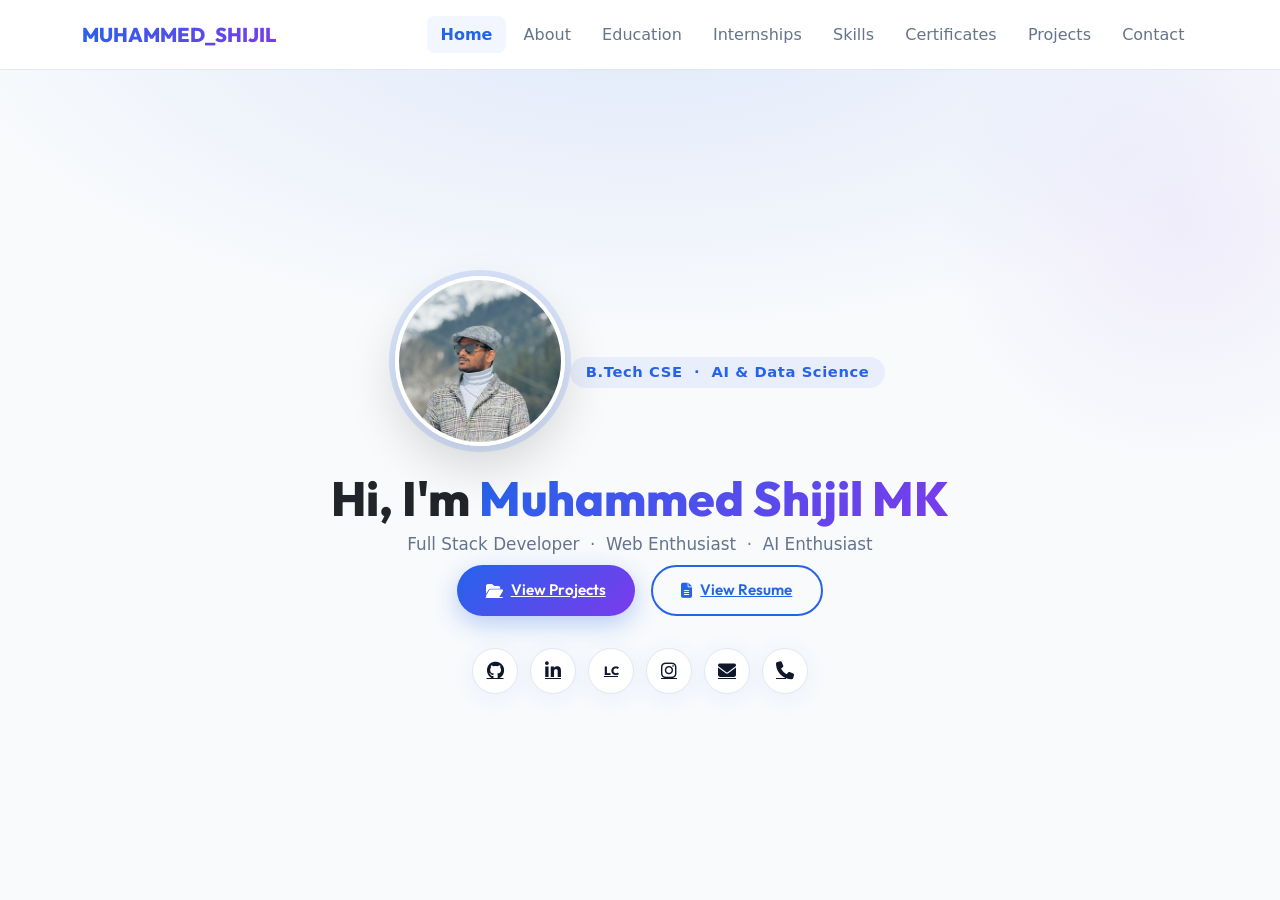
==== commit 09735555: "UPDATED" ====
--- a/index.html
+++ b/index.html
@@ -16,7 +16,7 @@
 <!-- ─── Navbar ─────────────────────────────────────────────── -->
 <nav class="navbar navbar-expand-lg fixed-top">
   <div class="container">
-    <a class="navbar-brand" href="index.html">SHIJIL</a>
+    <a class="navbar-brand" href="index.html">MUHAMMED_SHIJIL</a>
 
     <button class="navbar-toggler border-0" data-bs-toggle="collapse" data-bs-target="#menu">
       <span class="navbar-toggler-icon"></span>
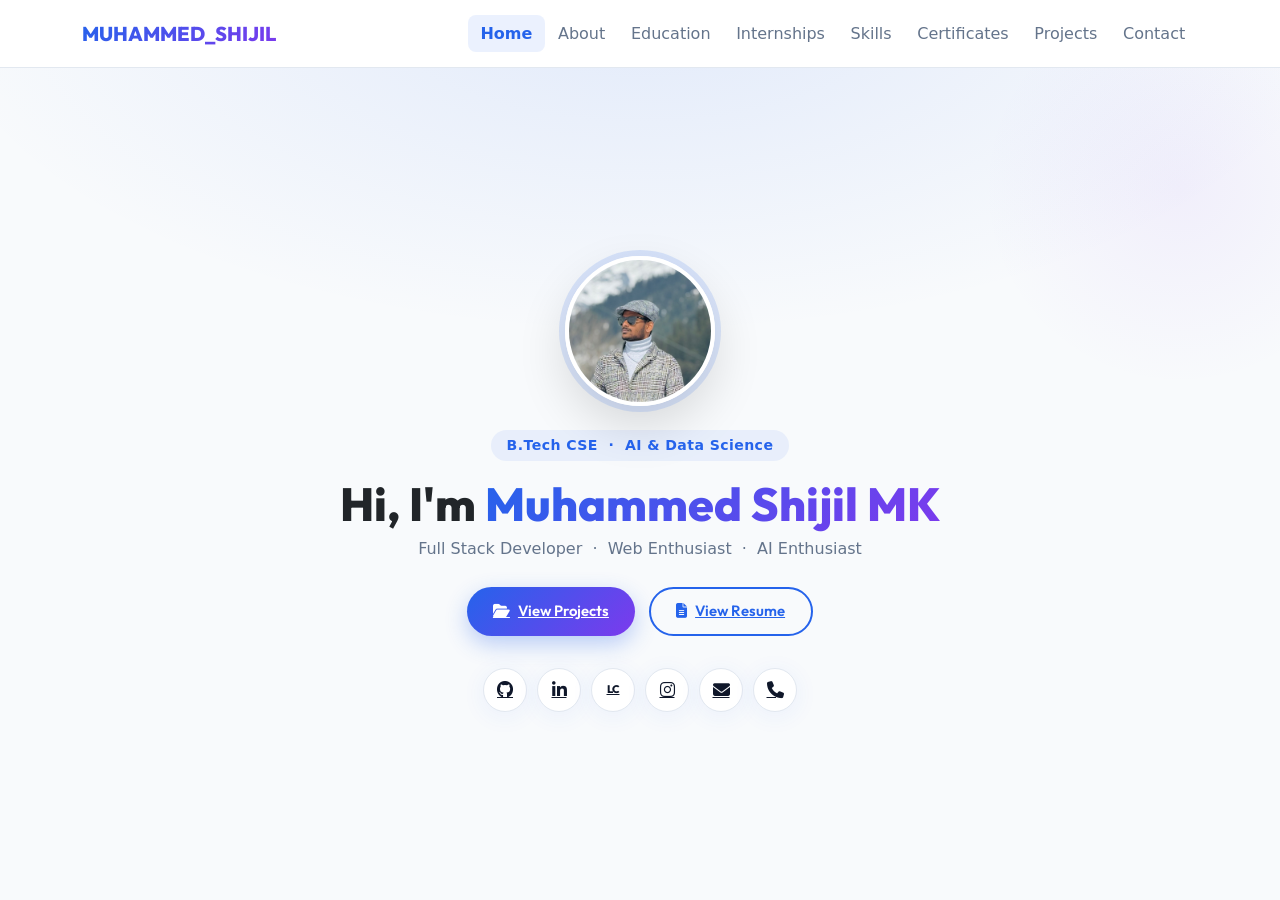
==== commit 7493627e: "made responsive" ====
--- a/index.html
+++ b/index.html
@@ -23,7 +23,7 @@
     </button>
 
     <div class="collapse navbar-collapse" id="menu">
-      <ul class="navbar-nav ms-auto gap-1">
+      <ul class="navbar-nav ms-auto">
         <li class="nav-item"><a class="nav-link active" href="index.html">Home</a></li>
         <li class="nav-item"><a class="nav-link" href="about.html">About</a></li>
         <li class="nav-item"><a class="nav-link" href="education.html">Education</a></li>
@@ -88,4 +88,4 @@
 <script src="https://cdn.jsdelivr.net/npm/bootstrap@5.3.2/dist/js/bootstrap.bundle.min.js"></script>
 <script src="js/main.js"></script>
 </body>
-</html>
+</html>
--- a/css/style.css
+++ b/css/style.css
@@ -1,13 +1,14 @@
 @import url('https://fonts.googleapis.com/css2?family=Outfit:wght@300;400;500;600;700;800&family=DM+Sans:ital,opsz,wght@0,9..40,300;0,9..40,400;0,9..40,500;0,9..40,600;1,9..40,400&display=swap');
 
-/* ─── CSS Variables ─────────────────────────────────────────── */
+/* ═══════════════════════════════════════════════════════════════
+   CSS VARIABLES
+═══════════════════════════════════════════════════════════════ */
 :root {
-  --primary:      #2563eb;
-  --primary-dark: #1d4ed8;
-  --secondary:    #7c3aed;
-  --accent:       #06b6d4;
-  --gradient:     linear-gradient(135deg, #2563eb 0%, #7c3aed 100%);
-  --gradient-soft:linear-gradient(135deg, rgba(37,99,235,0.08), rgba(124,58,237,0.08));
+  --primary:       #2563eb;
+  --primary-dark:  #1d4ed8;
+  --secondary:     #7c3aed;
+  --gradient:      linear-gradient(135deg, #2563eb 0%, #7c3aed 100%);
+  --gradient-soft: linear-gradient(135deg, rgba(37,99,235,0.08), rgba(124,58,237,0.08));
 
   --light:  #f8fafc;
   --white:  #ffffff;
@@ -16,19 +17,19 @@
   --muted:  #64748b;
   --border: #e2e8f0;
 
-  --card-shadow:       0 4px 24px rgba(37, 99, 235, 0.07);
-  --card-hover-shadow: 0 20px 50px rgba(37, 99, 235, 0.18);
-  --navbar-h: 70px;
-
+  --card-shadow:       0 4px 24px rgba(37,99,235,0.07);
+  --card-hover-shadow: 0 20px 50px rgba(37,99,235,0.18);
+
+  --navbar-h:   68px;
   --radius-sm:  8px;
   --radius:     14px;
   --radius-lg:  22px;
-  --radius-xl:  32px;
-}
-
-/* ─── Reset & Base ──────────────────────────────────────────── */
+}
+
+/* ═══════════════════════════════════════════════════════════════
+   RESET & BASE
+═══════════════════════════════════════════════════════════════ */
 *, *::before, *::after { margin: 0; padding: 0; box-sizing: border-box; }
-
 html { scroll-behavior: smooth; }
 
 body {
@@ -38,10 +39,10 @@
   padding-top: var(--navbar-h);
   line-height: 1.7;
   -webkit-font-smoothing: antialiased;
-}
-
-/* ─── Typography ────────────────────────────────────────────── */
-h1, h2, h3, h4, h5, h6 {
+  overflow-x: hidden;
+}
+
+h1,h2,h3,h4,h5,h6 {
   font-family: 'Outfit', sans-serif;
   color: var(--dark);
   line-height: 1.25;
@@ -49,54 +50,176 @@
 
 a { text-decoration: none; }
 
-/* ─── Navbar ────────────────────────────────────────────────── */
+img { max-width: 100%; }
+
+/* ═══════════════════════════════════════════════════════════════
+   NAVBAR  ─  THE DEFINITIVE MOBILE FIX
+   Strategy: navbar is a thin fixed bar. On mobile the collapse
+   panel is position:absolute so it FLOATS over page content
+   with its own solid white background — nothing can bleed through.
+═══════════════════════════════════════════════════════════════ */
+
+/* 1. The fixed bar itself ─────────────────────────────────── */
 .navbar {
+  position: fixed !important;
+  top: 0; left: 0; right: 0;
   height: var(--navbar-h);
-  background: rgba(255, 255, 255, 0.92) !important;
-  backdrop-filter: blur(16px);
-  -webkit-backdrop-filter: blur(16px);
+  background: #ffffff !important;          /* SOLID – never transparent */
   border-bottom: 1px solid var(--border);
-  transition: all 0.3s ease;
-}
-
+  z-index: 9999;                           /* highest possible */
+  transition: box-shadow 0.3s ease;
+  /* Important: creates a positioning context for absolute child */
+  overflow: visible !important;
+}
+
+.navbar .container {
+  height: 100%;
+  display: flex;
+  align-items: center;
+  position: relative;                      /* anchor for absolute collapse */
+}
+
+/* 2. Brand ─────────────────────────────────────────────────── */
 .navbar-brand {
   font-family: 'Outfit', sans-serif;
   font-weight: 800;
-  font-size: 1.4rem;
+  font-size: 1.35rem;
   background: var(--gradient);
   background-clip: text;
   -webkit-background-clip: text;
   -webkit-text-fill-color: transparent;
-}
-
-.nav-link {
-  font-weight: 500;
-  font-size: 0.9rem;
-  color: var(--muted) !important;
-  padding: 0.4rem 0.85rem !important;
+  flex-shrink: 0;
+  line-height: 1;
+}
+
+/* 3. Hamburger button ──────────────────────────────────────── */
+.navbar-toggler {
+  border: none !important;
+  background: transparent !important;
+  box-shadow: none !important;
+  outline: none !important;
+  padding: 8px;
   border-radius: var(--radius-sm);
-  transition: all 0.25s ease;
-  position: relative;
-}
-
-.nav-link:hover,
-.nav-link.active {
-  color: var(--primary) !important;
-  background: rgba(37, 99, 235, 0.06);
-}
-
-.nav-link.active {
-  font-weight: 600;
-}
-
-/* ─── Section Layout ────────────────────────────────────────── */
-.section { padding: 90px 0; }
+  transition: background 0.2s ease;
+  z-index: 10001;
+}
+.navbar-toggler:focus { box-shadow: none !important; outline: none !important; }
+.navbar-toggler:hover { background: rgba(37,99,235,0.07) !important; }
+
+/* Custom blue hamburger icon */
+.navbar-toggler-icon {
+  background-image: url("data:image/svg+xml,%3csvg xmlns='http://www.w3.org/2000/svg' viewBox='0 0 30 30'%3e%3cpath stroke='%232563eb' stroke-linecap='round' stroke-miterlimit='10' stroke-width='2.5' d='M4 7h22M4 15h22M4 23h22'/%3e%3c/svg%3e") !important;
+  width: 26px;
+  height: 26px;
+}
+
+/* ── Desktop nav links (≥992px) ────────────────────────────── */
+@media (min-width: 992px) {
+  .navbar-collapse {
+    display: flex !important;
+    align-items: center;
+  }
+  .nav-link {
+    font-weight: 500;
+    font-size: 0.88rem;
+    color: var(--muted) !important;
+    padding: 0.38rem 0.8rem !important;
+    border-radius: var(--radius-sm);
+    transition: all 0.22s ease;
+    white-space: nowrap;
+  }
+  .nav-link:hover { color: var(--primary) !important; background: rgba(37,99,235,0.07); }
+  .nav-link.active { color: var(--primary) !important; font-weight: 700; background: rgba(37,99,235,0.09); }
+}
+
+/* ── MOBILE NAV DROPDOWN (<992px) – THE KEY FIX ─────────────
+   The collapse div is taken out of flow with position:absolute
+   so the bar stays exactly var(--navbar-h) tall at all times.
+   The panel drops below the bar, fully covering page content.
+────────────────────────────────────────────────────────────── */
+@media (max-width: 991.98px) {
+
+  /* Collapse wrapper – absolute, drops below bar */
+  .navbar-collapse {
+    position: absolute !important;
+    top: var(--navbar-h) !important;   /* immediately below the bar */
+    left: 0 !important;
+    right: 0 !important;
+    background: #ffffff !important;    /* SOLID white – nothing bleeds through */
+    border-top: 2px solid rgba(37,99,235,0.12);
+    border-bottom: 1px solid var(--border);
+    box-shadow: 0 16px 48px rgba(0,0,0,0.14);
+    border-radius: 0 0 20px 20px;
+    padding: 14px 20px 22px !important;
+    z-index: 9998 !important;
+    /* Bootstrap adds display:none/block – we just style it */
+  }
+
+  /* Nav list */
+  .navbar-nav {
+    gap: 2px !important;
+    width: 100%;
+  }
+
+  /* Each link item */
+  .nav-item { width: 100%; }
+
+  .nav-link {
+    display: flex !important;
+    align-items: center;
+    width: 100%;
+    font-size: 1rem !important;
+    font-weight: 500 !important;
+    color: var(--text) !important;
+    padding: 13px 18px !important;
+    border-radius: var(--radius-sm) !important;
+    transition: all 0.2s ease;
+    border: none;
+    position: relative;
+  }
+
+  /* Hover state */
+  .nav-link:hover {
+    background: rgba(37,99,235,0.07) !important;
+    color: var(--primary) !important;
+    padding-left: 22px !important;
+  }
+
+  /* Active state – gradient pill */
+  .nav-link.active {
+    background: var(--gradient) !important;
+    color: #ffffff !important;
+    font-weight: 700 !important;
+    box-shadow: 0 4px 16px rgba(37,99,235,0.32);
+  }
+  .nav-link.active:hover {
+    padding-left: 18px !important;
+    color: #ffffff !important;
+  }
+
+  /* Divider line between items */
+  .nav-item + .nav-item {
+    border-top: 1px solid var(--border);
+  }
+  .nav-item:first-child .nav-link { border-radius: var(--radius-sm) var(--radius-sm) 0 0 !important; }
+  .nav-item:last-child  .nav-link { border-radius: 0 0 var(--radius-sm) var(--radius-sm) !important; }
+
+  /* Small label inside the bar so you know which page */
+  .navbar-brand { font-size: 1.2rem; }
+}
+
+/* ═══════════════════════════════════════════════════════════════
+   SECTION LAYOUT
+═══════════════════════════════════════════════════════════════ */
+.section { padding: 80px 0; }
+
+@media (max-width: 767px) { .section { padding: 52px 0; } }
 
 .section-title {
-  font-size: 2.2rem;
+  font-size: clamp(1.6rem, 5vw, 2.2rem);
   font-weight: 800;
   text-align: center;
-  margin-bottom: 0.6rem;
+  margin-bottom: 0.5rem;
   background: var(--gradient);
   background-clip: text;
   -webkit-background-clip: text;
@@ -106,53 +229,74 @@
 .section-subtitle {
   text-align: center;
   color: var(--muted);
-  font-size: 1rem;
-  margin-bottom: 3rem;
-  font-weight: 400;
-}
-
-/* ─── HERO ──────────────────────────────────────────────────── */
+  font-size: 0.97rem;
+  margin-bottom: 2.5rem;
+}
+
+/* ═══════════════════════════════════════════════════════════════
+   PAGE HERO  (inner pages)
+═══════════════════════════════════════════════════════════════ */
+.page-hero {
+  background:
+    radial-gradient(ellipse 80% 50% at 50% -5%, rgba(37,99,235,0.1) 0%, transparent 65%),
+    var(--light);
+  padding: 50px 20px 36px;
+  text-align: center;
+  border-bottom: 1px solid var(--border);
+  margin-bottom: 0;
+}
+.page-hero h1 { font-size: clamp(1.8rem, 6vw, 2.5rem); font-weight: 800; }
+.page-hero p  { color: var(--muted); font-size: 0.97rem; margin-top: 8px; }
+
+/* ═══════════════════════════════════════════════════════════════
+   HERO  (index page)
+═══════════════════════════════════════════════════════════════ */
 .hero {
   min-height: calc(100vh - var(--navbar-h));
   display: flex;
   align-items: center;
   text-align: center;
   background:
-    radial-gradient(ellipse 80% 60% at 50% -10%, rgba(37,99,235,0.12) 0%, transparent 70%),
+    radial-gradient(ellipse 80% 60% at 50% -10%, rgba(37,99,235,0.11) 0%, transparent 70%),
     var(--light);
   position: relative;
   overflow: hidden;
+  padding: 40px 16px;
 }
 
 .hero::before {
   content: '';
   position: absolute;
-  width: 500px; height: 500px;
+  width: 400px; height: 400px;
   border-radius: 50%;
-  background: radial-gradient(circle, rgba(124,58,237,0.07) 0%, transparent 70%);
-  top: -100px; right: -150px;
+  background: radial-gradient(circle, rgba(124,58,237,0.06) 0%, transparent 70%);
+  top: -80px; right: -100px;
   pointer-events: none;
 }
 
 .hero-inner { animation: heroFadeUp 0.9s cubic-bezier(.22,.68,0,1.2) both; }
 
 @keyframes heroFadeUp {
-  from { opacity: 0; transform: translateY(36px); }
+  from { opacity: 0; transform: translateY(32px); }
   to   { opacity: 1; transform: translateY(0); }
 }
 
 .profile-img {
-  width: 170px;
-  height: 170px;
+  width: 150px; height: 150px;
   border-radius: 50%;
   object-fit: cover;
   border: 4px solid var(--white);
-  box-shadow: 0 0 0 6px rgba(37,99,235,0.15), 0 20px 50px rgba(0,0,0,0.15);
-  animation: heroFadeUp 0.9s 0.1s cubic-bezier(.22,.68,0,1.2) both;
+  box-shadow: 0 0 0 6px rgba(37,99,235,0.14), 0 20px 50px rgba(0,0,0,0.14);
+  display: block;
+  margin: 0 auto 20px;
+}
+
+@media (max-width: 576px) {
+  .profile-img { width: 120px; height: 120px; }
 }
 
 .hero-name {
-  font-size: clamp(2rem, 5vw, 3rem);
+  font-size: clamp(1.6rem, 6vw, 2.9rem);
   font-weight: 800;
   margin-bottom: 0.3rem;
 }
@@ -164,30 +308,29 @@
   -webkit-text-fill-color: transparent;
 }
 
-.hero-role {
-  font-size: 1.05rem;
-  color: var(--muted);
-  font-weight: 400;
-  margin-bottom: 0.5rem;
-}
-
 .hero-degree {
-  font-size: 0.92rem;
+  font-size: 0.88rem;
   color: var(--primary);
   font-weight: 600;
-  letter-spacing: 0.04em;
+  letter-spacing: 0.03em;
   background: rgba(37,99,235,0.08);
   display: inline-block;
   padding: 0.3rem 1rem;
   border-radius: 50px;
-  margin-bottom: 1.8rem;
+  margin-bottom: 1rem;
+}
+
+.hero-role {
+  font-size: clamp(0.88rem, 3vw, 1rem);
+  color: var(--muted);
+  margin-bottom: 1.6rem;
 }
 
 /* ─── Hero Buttons ──────────────────────────────────────────── */
 .hero-buttons {
   display: flex;
   justify-content: center;
-  gap: 16px;
+  gap: 14px;
   margin-bottom: 2rem;
   flex-wrap: wrap;
 }
@@ -197,25 +340,26 @@
   align-items: center;
   justify-content: center;
   gap: 8px;
-  padding: 0.75rem 1.8rem;
+  padding: 0.7rem 1.6rem;
   border-radius: 50px;
   font-family: 'Outfit', sans-serif;
   font-weight: 600;
-  font-size: 0.95rem;
-  transition: all 0.3s ease;
+  font-size: 0.93rem;
+  transition: all 0.28s ease;
   border: none;
   cursor: pointer;
+  white-space: nowrap;
 }
 
 .btn-gradient {
   background: var(--gradient);
   color: #fff;
-  box-shadow: 0 8px 24px rgba(37,99,235,0.3);
+  box-shadow: 0 8px 22px rgba(37,99,235,0.3);
 }
 .btn-gradient:hover {
   color: #fff;
   transform: translateY(-3px);
-  box-shadow: 0 14px 32px rgba(37,99,235,0.42);
+  box-shadow: 0 14px 30px rgba(37,99,235,0.42);
 }
 
 .btn-outline {
@@ -227,28 +371,31 @@
   background: var(--primary);
   color: #fff;
   transform: translateY(-3px);
-  box-shadow: 0 14px 32px rgba(37,99,235,0.3);
+  box-shadow: 0 12px 28px rgba(37,99,235,0.28);
+}
+
+@media (max-width: 420px) {
+  .hero-buttons { flex-direction: column; align-items: center; }
+  .hero-btn { width: 210px; }
 }
 
 /* ─── Social Links ──────────────────────────────────────────── */
 .social-links {
   display: flex;
   justify-content: center;
-  gap: 12px;
+  gap: 10px;
   flex-wrap: wrap;
 }
 
 .social-link {
-  width: 46px; height: 46px;
+  width: 44px; height: 44px;
   border-radius: 50%;
-  display: flex;
-  align-items: center;
-  justify-content: center;
+  display: flex; align-items: center; justify-content: center;
   background: var(--white);
   color: var(--dark);
-  font-size: 18px;
+  font-size: 17px;
   box-shadow: var(--card-shadow);
-  transition: all 0.3s ease;
+  transition: all 0.28s ease;
   border: 1px solid var(--border);
 }
 .social-link:hover {
@@ -256,109 +403,109 @@
   color: var(--white);
   border-color: transparent;
   transform: translateY(-4px);
-  box-shadow: 0 12px 28px rgba(37,99,235,0.3);
+  box-shadow: 0 12px 24px rgba(37,99,235,0.3);
 }
 
 .social-link.leetcode-link {
   font-family: 'Outfit', sans-serif;
   font-weight: 800;
-  font-size: 12px;
+  font-size: 11px;
   letter-spacing: -0.5px;
 }
 
-/* ─── Cards ─────────────────────────────────────────────────── */
-.card-custom {
+/* ═══════════════════════════════════════════════════════════════
+   CARDS
+═══════════════════════════════════════════════════════════════ */
+.card-custom,
+.card-box {
   background: var(--white);
   border-radius: var(--radius);
-  padding: 28px 30px;
+  padding: 26px 28px;
   margin-bottom: 20px;
   border: 1px solid var(--border);
   box-shadow: var(--card-shadow);
-  transition: all 0.3s ease;
-}
-.card-custom:hover {
+  transition: all 0.28s ease;
+}
+.card-custom:hover,
+.card-box:hover {
   transform: translateY(-5px);
   box-shadow: var(--card-hover-shadow);
   border-color: rgba(37,99,235,0.2);
 }
 
-.card-box {
-  background: var(--white);
-  border-radius: var(--radius);
-  padding: 32px;
-  margin-bottom: 20px;
-  border: 1px solid var(--border);
-  box-shadow: var(--card-shadow);
-  transition: all 0.3s ease;
-}
-.card-box:hover {
-  transform: translateY(-5px);
-  box-shadow: var(--card-hover-shadow);
-}
-
-/* ─── Timeline (Education) ──────────────────────────────────── */
-.timeline { position: relative; padding-left: 0; }
+@media (max-width: 576px) {
+  .card-custom, .card-box { padding: 20px; }
+}
+
+/* ═══════════════════════════════════════════════════════════════
+   TIMELINE (Education)
+═══════════════════════════════════════════════════════════════ */
+.timeline { position: relative; }
 
 .timeline-item {
   display: flex;
-  gap: 24px;
-  margin-bottom: 28px;
-  position: relative;
+  gap: 20px;
+  margin-bottom: 24px;
+  align-items: flex-start;
 }
 
 .timeline-icon {
   flex-shrink: 0;
-  width: 52px; height: 52px;
+  width: 50px; height: 50px;
   border-radius: 50%;
   background: var(--gradient);
-  display: flex;
-  align-items: center;
-  justify-content: center;
+  display: flex; align-items: center; justify-content: center;
   color: white;
-  font-size: 20px;
-  box-shadow: 0 8px 20px rgba(37,99,235,0.3);
+  font-size: 18px;
+  box-shadow: 0 6px 18px rgba(37,99,235,0.28);
+  margin-top: 2px;
+}
+
+@media (max-width: 480px) {
+  .timeline-icon { width: 40px; height: 40px; font-size: 15px; }
+  .timeline-item { gap: 14px; }
 }
 
 .timeline-body {
   background: var(--white);
   border-radius: var(--radius);
-  padding: 22px 26px;
+  padding: 20px 24px;
   border: 1px solid var(--border);
   box-shadow: var(--card-shadow);
   flex: 1;
-  transition: all 0.3s ease;
+  transition: all 0.28s ease;
 }
 .timeline-body:hover {
   transform: translateY(-4px);
   box-shadow: var(--card-hover-shadow);
   border-color: rgba(37,99,235,0.2);
 }
-.timeline-body h5 { font-size: 1.05rem; font-weight: 700; margin-bottom: 4px; }
-.timeline-body p  { color: var(--muted); margin: 0; font-size: 0.92rem; }
+.timeline-body h5 { font-size: 1rem; font-weight: 700; margin-bottom: 4px; }
+.timeline-body p  { color: var(--muted); margin: 0; font-size: 0.9rem; }
 
 .badge-score {
   display: inline-block;
   background: var(--gradient-soft);
   color: var(--primary);
   font-weight: 700;
-  font-size: 0.82rem;
+  font-size: 0.8rem;
   border-radius: 50px;
-  padding: 0.2rem 0.8rem;
-  margin-top: 8px;
+  padding: 0.22rem 0.8rem;
+  margin-top: 10px;
   border: 1px solid rgba(37,99,235,0.15);
 }
 
-/* ─── Skills ─────────────────────────────────────────────────── */
-.skill-item {
-  margin-bottom: 22px;
-}
+/* ═══════════════════════════════════════════════════════════════
+   SKILLS
+═══════════════════════════════════════════════════════════════ */
+.skill-item { margin-bottom: 20px; }
+
 .skill-label {
   display: flex;
   justify-content: space-between;
   font-weight: 600;
-  font-size: 0.95rem;
-  margin-bottom: 8px;
-  color: var(--dark);
+  font-size: 0.93rem;
+  margin-bottom: 7px;
 }
 .skill-pct { color: var(--primary); }
 
@@ -366,31 +513,31 @@
   height: 10px;
   border-radius: 50px;
   background: var(--border);
-  overflow: visible;
+  overflow: hidden;
 }
 .progress-bar {
   border-radius: 50px;
   background: var(--gradient);
-  position: relative;
-  animation: loadSkill 1.4s cubic-bezier(.22,.68,0,1.2) both;
+  animation: loadSkill 1.3s cubic-bezier(.22,.68,0,1.2) both;
   animation-delay: 0.3s;
 }
-@keyframes loadSkill {
-  from { width: 0 !important; }
-}
-
-/* ─── Projects ──────────────────────────────────────────────── */
+@keyframes loadSkill { from { width: 0 !important; } }
+
+/* ═══════════════════════════════════════════════════════════════
+   PROJECTS
+═══════════════════════════════════════════════════════════════ */
 .project-card {
   background: var(--white);
   border-radius: var(--radius);
-  padding: 32px 24px;
+  padding: 28px 20px;
   border: 1px solid var(--border);
   box-shadow: var(--card-shadow);
-  transition: all 0.3s ease;
+  transition: all 0.28s ease;
   cursor: pointer;
   text-align: center;
   position: relative;
   overflow: hidden;
+  height: 100%;
 }
 .project-card::after {
   content: '';
@@ -400,64 +547,68 @@
   background: var(--gradient);
   transform: scaleX(0);
   transform-origin: left;
-  transition: transform 0.35s ease;
+  transition: transform 0.32s ease;
 }
 .project-card:hover::after { transform: scaleX(1); }
 .project-card:hover {
-  transform: translateY(-8px);
+  transform: translateY(-7px);
   box-shadow: var(--card-hover-shadow);
   border-color: rgba(37,99,235,0.2);
 }
 
 .project-icon {
-  font-size: 2.4rem;
+  font-size: 2.2rem;
   background: var(--gradient);
   background-clip: text;
   -webkit-background-clip: text;
   -webkit-text-fill-color: transparent;
-  margin-bottom: 14px;
+  margin-bottom: 12px;
   display: block;
 }
-.project-card h5 { font-size: 1rem; font-weight: 700; margin-bottom: 6px; }
-.project-card .tech-tag {
+.project-card h5 { font-size: 0.97rem; font-weight: 700; margin-bottom: 8px; }
+
+.tech-tag {
   display: inline-block;
   background: var(--gradient-soft);
   color: var(--primary);
-  font-size: 0.75rem;
+  font-size: 0.73rem;
   font-weight: 600;
-  padding: 0.2rem 0.65rem;
+  padding: 0.18rem 0.6rem;
   border-radius: 50px;
   margin: 2px;
 }
-.project-card .gh-link {
+
+.gh-link {
   display: inline-block;
-  margin-top: 14px;
-  font-size: 0.82rem;
+  margin-top: 12px;
+  font-size: 0.8rem;
   color: var(--muted);
   font-weight: 500;
   transition: color 0.2s;
 }
 .project-card:hover .gh-link { color: var(--primary); }
 
-/* ─── Hackathon Feature Card ─────────────────────────────────── */
+/* ─── Hackathon Feature Card ────────────────────────────────── */
 .hackathon-card {
   background: var(--white);
   border-radius: var(--radius-lg);
   padding: 36px;
-  border: 2px solid rgba(37,99,235,0.2);
+  border: 2px solid rgba(37,99,235,0.18);
   box-shadow: var(--card-hover-shadow);
   position: relative;
   overflow: hidden;
-  transition: all 0.3s ease;
+  transition: all 0.28s ease;
 }
 .hackathon-card::before {
   content: '';
   position: absolute;
-  top: 0; left: 0; right: 0; bottom: 0;
+  inset: 0;
   background: var(--gradient-soft);
   pointer-events: none;
 }
-.hackathon-card:hover { transform: translateY(-6px); box-shadow: 0 28px 60px rgba(37,99,235,0.22); }
+.hackathon-card:hover { transform: translateY(-5px); box-shadow: 0 28px 60px rgba(37,99,235,0.22); }
+
+@media (max-width: 576px) { .hackathon-card { padding: 22px 18px; } }
 
 .prize-badge {
   display: inline-flex;
@@ -467,156 +618,149 @@
   color: white;
   font-family: 'Outfit', sans-serif;
   font-weight: 700;
-  font-size: 0.85rem;
-  padding: 0.35rem 1rem;
+  font-size: 0.83rem;
+  padding: 0.3rem 0.9rem;
   border-radius: 50px;
-  margin-bottom: 16px;
-  box-shadow: 0 4px 16px rgba(245,158,11,0.4);
-}
-
-/* ─── Certificates ──────────────────────────────────────────── */
+  margin-bottom: 14px;
+  box-shadow: 0 4px 14px rgba(245,158,11,0.38);
+}
+
+/* ═══════════════════════════════════════════════════════════════
+   CERTIFICATES
+═══════════════════════════════════════════════════════════════ */
 .cert-card {
   background: var(--white);
   border-radius: var(--radius);
-  padding: 28px 30px;
+  padding: 26px 28px;
   border: 1px solid var(--border);
   box-shadow: var(--card-shadow);
   margin-bottom: 20px;
-  transition: all 0.3s ease;
+  transition: all 0.28s ease;
 }
 .cert-card:hover {
   transform: translateY(-5px);
   box-shadow: var(--card-hover-shadow);
   border-color: rgba(37,99,235,0.2);
 }
+
 .cert-header {
   display: flex;
-  align-items: center;
-  gap: 18px;
+  align-items: flex-start;
+  gap: 16px;
   margin-bottom: 10px;
+  flex-wrap: wrap;
 }
 .cert-icon {
-  width: 52px; height: 52px;
+  width: 50px; height: 50px;
   border-radius: var(--radius-sm);
   background: var(--gradient);
+  display: flex; align-items: center; justify-content: center;
+  color: white;
+  font-size: 20px;
+  flex-shrink: 0;
+}
+.cert-card h5 { font-size: 1rem; font-weight: 700; margin-bottom: 2px; }
+.cert-card p  { color: var(--muted); font-size: 0.87rem; margin: 0; }
+
+.certificate-box {
+  display: none;
+  margin-top: 18px;
+  animation: heroFadeUp 0.5s ease both;
+}
+.certificate-box.show-certificate { display: block; }
+.certificate-box img {
+  width: 100%;
+  max-height: 80vh;
+  object-fit: contain;
+  border-radius: var(--radius);
+  box-shadow: 0 16px 40px rgba(0,0,0,0.18);
+}
+
+/* ═══════════════════════════════════════════════════════════════
+   ABOUT
+═══════════════════════════════════════════════════════════════ */
+.about-grid {
+  display: grid;
+  grid-template-columns: repeat(auto-fit, minmax(220px, 1fr));
+  gap: 14px;
+  margin-top: 22px;
+}
+
+@media (max-width: 480px) {
+  .about-grid { grid-template-columns: 1fr; }
+}
+
+.info-chip {
+  display: flex;
+  align-items: flex-start;
+  gap: 12px;
+  background: var(--white);
+  border: 1px solid var(--border);
+  border-radius: var(--radius);
+  padding: 14px 16px;
+  box-shadow: var(--card-shadow);
+  transition: all 0.25s ease;
+}
+.info-chip:hover { transform: translateY(-3px); box-shadow: var(--card-hover-shadow); }
+.info-chip i { font-size: 16px; color: var(--primary); margin-top: 2px; flex-shrink: 0; }
+.info-chip span { font-size: 0.87rem; font-weight: 500; color: var(--text); word-break: break-word; }
+
+/* ═══════════════════════════════════════════════════════════════
+   CONTACT
+═══════════════════════════════════════════════════════════════ */
+.contact-wrapper {
+  display: grid;
+  grid-template-columns: 1fr 1.6fr;
+  gap: 28px;
+  align-items: start;
+}
+@media (max-width: 768px) {
+  .contact-wrapper { grid-template-columns: 1fr; }
+}
+
+.contact-info { display: flex; flex-direction: column; gap: 12px; }
+
+.contact-chip {
   display: flex;
   align-items: center;
-  justify-content: center;
-  color: white;
-  font-size: 22px;
-  flex-shrink: 0;
-}
-.cert-card h5 { font-size: 1rem; font-weight: 700; margin-bottom: 3px; }
-.cert-card p  { color: var(--muted); font-size: 0.88rem; margin: 0; }
-
-.certificate-box {
-  display: none;
-  margin-top: 20px;
-  animation: heroFadeUp 0.5s ease both;
-}
-.certificate-box.show-certificate { display: block; }
-.certificate-box img {
-  max-width: 100%;
-  max-height: 80vh;
-  border-radius: var(--radius);
-  box-shadow: 0 20px 50px rgba(0,0,0,0.2);
-  display: block;
-  margin: 0 auto;
-}
-
-/* ─── About ─────────────────────────────────────────────────── */
-.about-grid {
-  display: grid;
-  grid-template-columns: repeat(auto-fit, minmax(200px, 1fr));
-  gap: 16px;
-  margin-top: 24px;
-}
-.info-chip {
-  display: flex;
-  align-items: center;
-  gap: 12px;
+  gap: 14px;
   background: var(--white);
   border: 1px solid var(--border);
   border-radius: var(--radius);
   padding: 16px 18px;
   box-shadow: var(--card-shadow);
-  transition: all 0.3s ease;
-}
-.info-chip:hover { transform: translateY(-3px); box-shadow: var(--card-hover-shadow); }
-.info-chip i { font-size: 18px; color: var(--primary); flex-shrink: 0; }
-.info-chip span { font-size: 0.88rem; font-weight: 500; color: var(--text); }
-
-/* ─── Services / Highlight Cards ────────────────────────────── */
-.service-card {
-  background: var(--white);
-  border-radius: var(--radius);
-  padding: 32px 26px;
+  transition: all 0.25s ease;
+  color: var(--text);
+}
+.contact-chip:hover {
+  transform: translateY(-3px);
+  box-shadow: var(--card-hover-shadow);
+  color: var(--text);
+  border-color: rgba(37,99,235,0.2);
+}
+.contact-chip i { font-size: 18px; color: var(--primary); flex-shrink: 0; }
+.chip-label { font-size: 0.74rem; color: var(--muted); line-height: 1; margin-bottom: 2px; }
+.chip-value { font-weight: 600; font-size: 0.88rem; word-break: break-word; }
+
+.contact-form-wrap {
+  background: var(--white);
+  border-radius: var(--radius-lg);
+  padding: 32px;
   border: 1px solid var(--border);
   box-shadow: var(--card-shadow);
-  text-align: center;
-  transition: all 0.3s ease;
-}
-.service-card:hover {
-  transform: translateY(-6px);
-  box-shadow: var(--card-hover-shadow);
-  border-color: rgba(37,99,235,0.2);
-}
-.service-icon {
-  width: 58px; height: 58px;
-  border-radius: var(--radius);
-  background: var(--gradient);
-  display: flex; align-items: center; justify-content: center;
-  color: white; font-size: 24px;
-  margin: 0 auto 16px;
-}
-.service-card h5 { font-weight: 700; margin-bottom: 8px; }
-.service-card p  { color: var(--muted); font-size: 0.9rem; margin: 0; }
-
-/* ─── Contact ────────────────────────────────────────────────── */
-.contact-wrapper {
-  display: grid;
-  grid-template-columns: 1fr 1.6fr;
-  gap: 32px;
-  align-items: start;
-}
-@media (max-width: 768px) { .contact-wrapper { grid-template-columns: 1fr; } }
-
-.contact-info { display: flex; flex-direction: column; gap: 16px; }
-.contact-chip {
-  display: flex;
-  align-items: center;
-  gap: 16px;
-  background: var(--white);
-  border: 1px solid var(--border);
-  border-radius: var(--radius);
-  padding: 18px 22px;
-  box-shadow: var(--card-shadow);
-  transition: all 0.3s ease;
-  text-decoration: none;
-  color: var(--text);
-}
-.contact-chip:hover { transform: translateY(-3px); box-shadow: var(--card-hover-shadow); color: var(--text); }
-.contact-chip i { font-size: 20px; color: var(--primary); flex-shrink: 0; }
-.contact-chip .chip-label { font-size: 0.78rem; color: var(--muted); }
-.contact-chip .chip-value { font-weight: 600; font-size: 0.92rem; }
-
-.contact-form-wrap {
-  background: var(--white);
-  border-radius: var(--radius-lg);
-  padding: 36px;
-  border: 1px solid var(--border);
-  box-shadow: var(--card-shadow);
-}
+}
+@media (max-width: 576px) { .contact-form-wrap { padding: 22px 18px; } }
 
 .form-control {
   border: 1.5px solid var(--border);
   border-radius: var(--radius-sm);
-  padding: 0.75rem 1rem;
+  padding: 0.72rem 1rem;
   font-family: 'DM Sans', sans-serif;
-  font-size: 0.95rem;
+  font-size: 0.93rem;
   color: var(--text);
   background: var(--light);
-  transition: all 0.25s ease;
+  transition: all 0.22s ease;
+  width: 100%;
 }
 .form-control:focus {
   border-color: var(--primary);
@@ -627,7 +771,7 @@
 
 .btn-send {
   width: 100%;
-  padding: 0.85rem;
+  padding: 0.82rem;
   border: none;
   border-radius: var(--radius-sm);
   background: var(--gradient);
@@ -636,16 +780,19 @@
   font-weight: 700;
   font-size: 1rem;
   cursor: pointer;
-  transition: all 0.3s ease;
-  box-shadow: 0 8px 24px rgba(37,99,235,0.3);
-}
-.btn-send:hover { transform: translateY(-2px); box-shadow: 0 14px 32px rgba(37,99,235,0.42); }
-
-/* ─── Internship ─────────────────────────────────────────────── */
+  transition: all 0.28s ease;
+  box-shadow: 0 8px 22px rgba(37,99,235,0.3);
+}
+.btn-send:hover { transform: translateY(-2px); box-shadow: 0 14px 30px rgba(37,99,235,0.42); }
+.btn-send:disabled { opacity: 0.7; cursor: not-allowed; transform: none; }
+
+/* ═══════════════════════════════════════════════════════════════
+   INTERNSHIP
+═══════════════════════════════════════════════════════════════ */
 .internship-card {
   background: var(--white);
   border-radius: var(--radius-lg);
-  padding: 36px;
+  padding: 34px;
   border: 1px solid var(--border);
   box-shadow: var(--card-shadow);
   position: relative;
@@ -658,68 +805,51 @@
   height: 5px;
   background: var(--gradient);
 }
+@media (max-width: 576px) { .internship-card { padding: 22px 18px; } }
+
 .company-logo-placeholder {
-  width: 56px; height: 56px;
+  width: 52px; height: 52px;
   border-radius: var(--radius-sm);
   background: var(--gradient);
   display: flex; align-items: center; justify-content: center;
-  color: white; font-family: 'Outfit', sans-serif; font-weight: 800; font-size: 18px;
-  margin-bottom: 18px;
+  color: white;
+  font-family: 'Outfit', sans-serif;
+  font-weight: 800;
+  font-size: 17px;
+  margin-bottom: 16px;
 }
 .role-badge {
   display: inline-block;
   background: rgba(37,99,235,0.08);
   color: var(--primary);
   font-weight: 700;
-  font-size: 0.8rem;
-  padding: 0.25rem 0.8rem;
+  font-size: 0.78rem;
+  padding: 0.22rem 0.75rem;
   border-radius: 50px;
-  border: 1px solid rgba(37,99,235,0.2);
-  margin-bottom: 10px;
-}
-
-/* ─── Btn Outline ────────────────────────────────────────────── */
+  border: 1px solid rgba(37,99,235,0.18);
+  margin-bottom: 8px;
+}
+
+/* ─── Outline Button ────────────────────────────────────────── */
 .btn-outline-primary-custom {
   display: inline-flex;
   align-items: center;
   gap: 8px;
-  padding: 0.65rem 1.4rem;
+  padding: 0.6rem 1.3rem;
   border: 2px solid var(--primary);
   color: var(--primary);
   border-radius: 50px;
   font-family: 'Outfit', sans-serif;
   font-weight: 600;
-  font-size: 0.9rem;
+  font-size: 0.88rem;
   background: transparent;
   cursor: pointer;
-  transition: all 0.3s ease;
-  margin-top: 18px;
+  transition: all 0.25s ease;
+  margin-top: 16px;
 }
 .btn-outline-primary-custom:hover {
   background: var(--primary);
   color: white;
   transform: translateY(-2px);
-  box-shadow: 0 8px 20px rgba(37,99,235,0.3);
-}
-
-/* ─── Page Hero ──────────────────────────────────────────────── */
-.page-hero {
-  background:
-    radial-gradient(ellipse 80% 50% at 50% -5%, rgba(37,99,235,0.1) 0%, transparent 65%),
-    var(--light);
-  padding: 60px 0 40px;
-  text-align: center;
-  border-bottom: 1px solid var(--border);
-  margin-bottom: 10px;
-}
-.page-hero h1 { font-size: 2.4rem; font-weight: 800; }
-.page-hero p  { color: var(--muted); font-size: 1rem; margin-top: 8px; }
-
-/* ─── Responsive ─────────────────────────────────────────────── */
-@media (max-width: 576px) {
-  .hero-buttons { flex-direction: column; align-items: center; }
-  .hero-btn { width: 220px; }
-  .hackathon-card { padding: 24px 20px; }
-  .contact-form-wrap { padding: 24px; }
-  .section { padding: 60px 0; }
-}
+  box-shadow: 0 8px 18px rgba(37,99,235,0.28);
+}
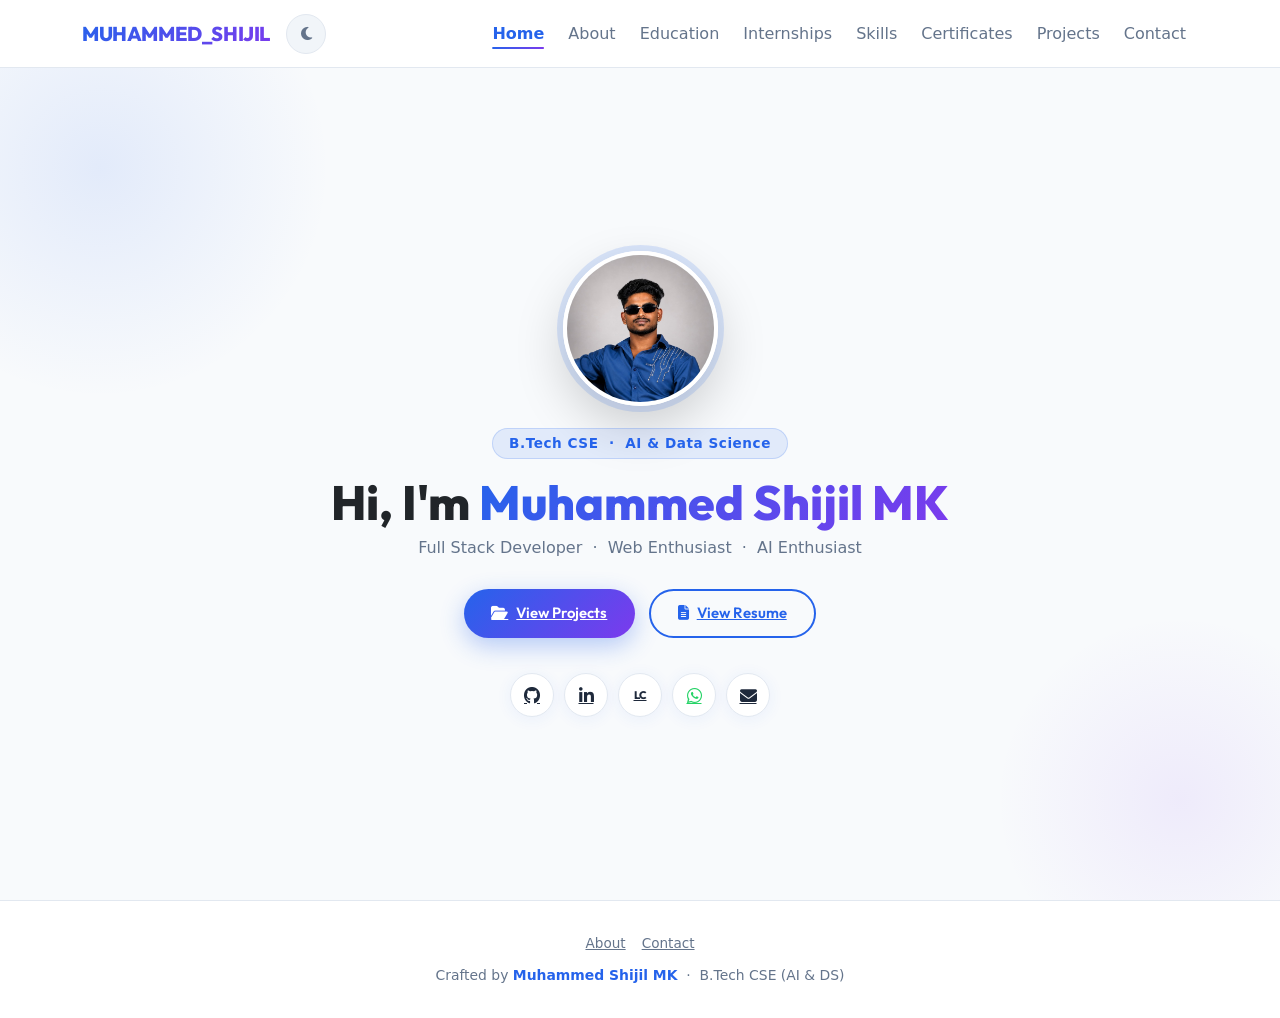
==== commit 936f66a1: "updated" ====
--- a/index.html
+++ b/index.html
@@ -1,27 +1,28 @@
 <!DOCTYPE html>
-<html lang="en">
+<html lang="en" data-theme="light">
 <head>
   <meta charset="UTF-8">
   <meta name="viewport" content="width=device-width, initial-scale=1.0">
   <title>Muhammed Shijil MK – Full Stack Developer</title>
   <meta name="description" content="Portfolio of Muhammed Shijil MK – Aspiring Full Stack Developer, B.Tech CSE (AI & DS)">
-
   <link rel="stylesheet" href="css/style.css">
   <link rel="stylesheet" href="https://cdn.jsdelivr.net/npm/bootstrap@5.3.2/dist/css/bootstrap.min.css">
   <link rel="stylesheet" href="https://cdnjs.cloudflare.com/ajax/libs/font-awesome/6.5.1/css/all.min.css">
 </head>
-
 <body>
 
 <!-- ─── Navbar ─────────────────────────────────────────────── -->
 <nav class="navbar navbar-expand-lg fixed-top">
   <div class="container">
     <a class="navbar-brand" href="index.html">MUHAMMED_SHIJIL</a>
-
-    <button class="navbar-toggler border-0" data-bs-toggle="collapse" data-bs-target="#menu">
-      <span class="navbar-toggler-icon"></span>
-    </button>
-
+    <div class="navbar-actions">
+      <button class="theme-toggle" id="themeToggle" title="Toggle theme" aria-label="Toggle dark/light mode">
+        <i class="fas fa-moon" id="themeIcon"></i>
+      </button>
+      <button class="navbar-toggler" data-bs-toggle="collapse" data-bs-target="#menu" aria-label="Navigation menu">
+        <span class="navbar-toggler-icon"></span>
+      </button>
+    </div>
     <div class="collapse navbar-collapse" id="menu">
       <ul class="navbar-nav ms-auto">
         <li class="nav-item"><a class="nav-link active" href="index.html">Home</a></li>
@@ -37,11 +38,20 @@
   </div>
 </nav>
 
+<!-- ─── Mobile Nav Hint ────────────────────────────────────── -->
+<div class="nav-hint" id="navHint">
+  <i class="fas fa-bars"></i>
+  <span>Tap ☰ to navigate between pages</span>
+  <button class="nav-hint-close" onclick="dismissNavHint()" aria-label="Dismiss">
+    <i class="fas fa-times"></i>
+  </button>
+</div>
+
 <!-- ─── Hero ───────────────────────────────────────────────── -->
 <section class="hero">
   <div class="container">
     <div class="hero-inner">
-      <img src="assets/images/shijil_dp.jpeg" alt="Muhammed Shijil MK" class="profile-img mb-4">
+      <img src="assets/images/shijil_dp.jpeg" alt="Muhammed Shijil MK" class="profile-img">
 
       <p class="hero-degree">B.Tech CSE &nbsp;·&nbsp; AI &amp; Data Science</p>
 
@@ -49,7 +59,9 @@
         Hi, I'm <span class="gradient-text">Muhammed Shijil MK</span>
       </h1>
 
-      <p class="hero-role">Full Stack Developer &nbsp;·&nbsp; Web Enthusiast &nbsp;·&nbsp; AI Enthusiast</p>
+      <p class="hero-role">
+        Full Stack Developer &nbsp;·&nbsp; Web Enthusiast &nbsp;·&nbsp; AI Enthusiast
+      </p>
 
       <div class="hero-buttons">
         <a href="projects.html" class="hero-btn btn-gradient">
@@ -60,7 +72,6 @@
         </a>
       </div>
 
-      <!-- Social + Contact Links -->
       <div class="social-links">
         <a href="https://github.com/shij-il" target="_blank" class="social-link" title="GitHub">
           <i class="fab fa-github"></i>
@@ -71,20 +82,28 @@
         <a href="https://leetcode.com/u/shij_il/" target="_blank" class="social-link leetcode-link" title="LeetCode">
           LC
         </a>
-        <a href="https://www.instagram.com/__shij_il__" target="_blank" class="social-link" title="Instagram">
-          <i class="fab fa-instagram"></i>
+        <a href="https://wa.me/919207674546" target="_blank" class="social-link" title="WhatsApp" style="color:#25D366;">
+          <i class="fab fa-whatsapp"></i>
         </a>
         <a href="mailto:muhammedshijil4546@gmail.com" class="social-link" title="Email">
           <i class="fas fa-envelope"></i>
-        </a>
-        <a href="tel:+919207674546" class="social-link" title="Call me">
-          <i class="fas fa-phone"></i>
         </a>
       </div>
     </div>
   </div>
 </section>
 
+<!-- ─── Footer ─────────────────────────────────────────────── -->
+<footer class="footer">
+  <div class="container">
+    <div class="footer-links">
+      <a href="about.html">About</a>
+      <a href="contact.html">Contact</a>
+    </div>
+    <p>Crafted by <strong>Muhammed Shijil MK</strong> &nbsp;·&nbsp; B.Tech CSE (AI &amp; DS)</p>
+  </div>
+</footer>
+
 <script src="https://cdn.jsdelivr.net/npm/bootstrap@5.3.2/dist/js/bootstrap.bundle.min.js"></script>
 <script src="js/main.js"></script>
 </body>
--- a/css/style.css
+++ b/css/style.css
@@ -1,219 +1,341 @@
 @import url('https://fonts.googleapis.com/css2?family=Outfit:wght@300;400;500;600;700;800&family=DM+Sans:ital,opsz,wght@0,9..40,300;0,9..40,400;0,9..40,500;0,9..40,600;1,9..40,400&display=swap');
 
-/* ═══════════════════════════════════════════════════════════════
-   CSS VARIABLES
-═══════════════════════════════════════════════════════════════ */
+/* ═══════════════════════════════════════════════════════════
+   LIGHT THEME VARIABLES (default)
+═══════════════════════════════════════════════════════════ */
 :root {
-  --primary:       #2563eb;
-  --primary-dark:  #1d4ed8;
-  --secondary:     #7c3aed;
-  --gradient:      linear-gradient(135deg, #2563eb 0%, #7c3aed 100%);
-  --gradient-soft: linear-gradient(135deg, rgba(37,99,235,0.08), rgba(124,58,237,0.08));
-
-  --light:  #f8fafc;
-  --white:  #ffffff;
-  --dark:   #0f172a;
-  --text:   #1e293b;
-  --muted:  #64748b;
-  --border: #e2e8f0;
-
-  --card-shadow:       0 4px 24px rgba(37,99,235,0.07);
-  --card-hover-shadow: 0 20px 50px rgba(37,99,235,0.18);
-
-  --navbar-h:   68px;
-  --radius-sm:  8px;
-  --radius:     14px;
-  --radius-lg:  22px;
-}
-
-/* ═══════════════════════════════════════════════════════════════
+  --primary:        #2563eb;
+  --primary-dark:   #1d4ed8;
+  --secondary:      #7c3aed;
+  --gradient:       linear-gradient(135deg, #2563eb 0%, #7c3aed 100%);
+  --gradient-soft:  linear-gradient(135deg, rgba(37,99,235,0.09), rgba(124,58,237,0.09));
+
+  --bg:        #f8fafc;
+  --surface:   #ffffff;
+  --surface-2: #f1f5f9;
+  --dark:      #0f172a;
+  --text:      #1e293b;
+  --muted:     #64748b;
+  --border:    #e2e8f0;
+
+  --card-shadow:       0 2px 16px rgba(37,99,235,0.07);
+  --card-hover-shadow: 0 16px 48px rgba(37,99,235,0.16);
+  --navbar-shadow:     0 4px 20px rgba(0,0,0,0.08);
+
+  --navbar-h:  68px;
+  --radius-xs: 6px;
+  --radius-sm: 10px;
+  --radius:    16px;
+  --radius-lg: 24px;
+  --radius-xl: 32px;
+
+  --transition: 0.3s cubic-bezier(0.4, 0, 0.2, 1);
+}
+
+/* ═══════════════════════════════════════════════════════════
+   DARK THEME VARIABLES
+═══════════════════════════════════════════════════════════ */
+[data-theme="dark"] {
+  --bg:        #0b1120;
+  --surface:   #141e2e;
+  --surface-2: #1a253b;
+  --dark:      #f1f5f9;
+  --text:      #cbd5e1;
+  --muted:     #64748b;
+  --border:    #1e2d45;
+
+  --card-shadow:       0 2px 20px rgba(0,0,0,0.4);
+  --card-hover-shadow: 0 16px 48px rgba(0,0,0,0.6);
+  --navbar-shadow:     0 4px 24px rgba(0,0,0,0.5);
+}
+
+/* ═══════════════════════════════════════════════════════════
    RESET & BASE
-═══════════════════════════════════════════════════════════════ */
+═══════════════════════════════════════════════════════════ */
 *, *::before, *::after { margin: 0; padding: 0; box-sizing: border-box; }
 html { scroll-behavior: smooth; }
 
 body {
   font-family: 'DM Sans', sans-serif;
-  background: var(--light);
+  background: var(--bg);
   color: var(--text);
   padding-top: var(--navbar-h);
   line-height: 1.7;
   -webkit-font-smoothing: antialiased;
   overflow-x: hidden;
+  transition: background var(--transition), color var(--transition);
 }
 
 h1,h2,h3,h4,h5,h6 {
   font-family: 'Outfit', sans-serif;
   color: var(--dark);
   line-height: 1.25;
+  transition: color var(--transition);
 }
 
 a { text-decoration: none; }
-
 img { max-width: 100%; }
 
-/* ═══════════════════════════════════════════════════════════════
-   NAVBAR  ─  THE DEFINITIVE MOBILE FIX
-   Strategy: navbar is a thin fixed bar. On mobile the collapse
-   panel is position:absolute so it FLOATS over page content
-   with its own solid white background — nothing can bleed through.
-═══════════════════════════════════════════════════════════════ */
-
-/* 1. The fixed bar itself ─────────────────────────────────── */
+/* ═══════════════════════════════════════════════════════════
+   SCROLL ANIMATIONS
+═══════════════════════════════════════════════════════════ */
+[data-animate] {
+  opacity: 0;
+  transform: translateY(30px);
+  transition: opacity 0.65s cubic-bezier(0.22,0.68,0,1.1),
+              transform 0.65s cubic-bezier(0.22,0.68,0,1.1);
+}
+[data-animate].is-visible {
+  opacity: 1;
+  transform: translateY(0);
+}
+[data-animate][data-delay="1"] { transition-delay: 0.1s; }
+[data-animate][data-delay="2"] { transition-delay: 0.2s; }
+[data-animate][data-delay="3"] { transition-delay: 0.3s; }
+[data-animate][data-delay="4"] { transition-delay: 0.4s; }
+[data-animate][data-delay="5"] { transition-delay: 0.5s; }
+
+/* ═══════════════════════════════════════════════════════════
+   NAVBAR
+═══════════════════════════════════════════════════════════ */
 .navbar {
   position: fixed !important;
   top: 0; left: 0; right: 0;
   height: var(--navbar-h);
-  background: #ffffff !important;          /* SOLID – never transparent */
+  background: var(--surface) !important;
   border-bottom: 1px solid var(--border);
-  z-index: 9999;                           /* highest possible */
-  transition: box-shadow 0.3s ease;
-  /* Important: creates a positioning context for absolute child */
+  z-index: 9999;
   overflow: visible !important;
+  transition: background var(--transition), border-color var(--transition), box-shadow var(--transition);
 }
 
 .navbar .container {
   height: 100%;
   display: flex;
   align-items: center;
-  position: relative;                      /* anchor for absolute collapse */
-}
-
-/* 2. Brand ─────────────────────────────────────────────────── */
+  position: relative;
+}
+
 .navbar-brand {
   font-family: 'Outfit', sans-serif;
   font-weight: 800;
-  font-size: 1.35rem;
+  font-size: 1.2rem;
   background: var(--gradient);
   background-clip: text;
   -webkit-background-clip: text;
   -webkit-text-fill-color: transparent;
   flex-shrink: 0;
-  line-height: 1;
-}
-
-/* 3. Hamburger button ──────────────────────────────────────── */
+  letter-spacing: -0.02em;
+}
+
+/* Right side controls group */
+.navbar-actions {
+  display: flex;
+  align-items: center;
+  gap: 6px;
+  margin-left: auto;
+}
+
+/* ── Theme Toggle ──────────────────────────────────────── */
+.theme-toggle {
+  width: 40px; height: 40px;
+  border-radius: 50%;
+  border: 1.5px solid var(--border);
+  background: var(--surface-2);
+  color: var(--muted);
+  display: flex; align-items: center; justify-content: center;
+  cursor: pointer;
+  font-size: 15px;
+  transition: all var(--transition);
+  flex-shrink: 0;
+}
+.theme-toggle:hover {
+  background: var(--gradient);
+  color: white;
+  border-color: transparent;
+  box-shadow: 0 4px 14px rgba(37,99,235,0.35);
+  transform: rotate(15deg) scale(1.08);
+}
+
+/* ── Hamburger ─────────────────────────────────────────── */
 .navbar-toggler {
   border: none !important;
   background: transparent !important;
   box-shadow: none !important;
-  outline: none !important;
   padding: 8px;
   border-radius: var(--radius-sm);
-  transition: background 0.2s ease;
+  transition: background var(--transition);
   z-index: 10001;
+  position: relative;
 }
 .navbar-toggler:focus { box-shadow: none !important; outline: none !important; }
-.navbar-toggler:hover { background: rgba(37,99,235,0.07) !important; }
-
-/* Custom blue hamburger icon */
+.navbar-toggler:hover { background: var(--surface-2) !important; }
+
 .navbar-toggler-icon {
   background-image: url("data:image/svg+xml,%3csvg xmlns='http://www.w3.org/2000/svg' viewBox='0 0 30 30'%3e%3cpath stroke='%232563eb' stroke-linecap='round' stroke-miterlimit='10' stroke-width='2.5' d='M4 7h22M4 15h22M4 23h22'/%3e%3c/svg%3e") !important;
-  width: 26px;
-  height: 26px;
-}
-
-/* ── Desktop nav links (≥992px) ────────────────────────────── */
+  width: 24px; height: 24px;
+}
+
+/* Pulse ring on hamburger (mobile nav hint) */
+.hamburger-pulse::after {
+  content: '';
+  position: absolute;
+  top: 50%; left: 50%;
+  transform: translate(-50%, -50%);
+  width: 42px; height: 42px;
+  border-radius: 50%;
+  border: 2px solid var(--primary);
+  animation: pulseRing 2s ease infinite;
+  pointer-events: none;
+}
+@keyframes pulseRing {
+  0%   { transform: translate(-50%,-50%) scale(0.8); opacity: 0.8; }
+  70%  { transform: translate(-50%,-50%) scale(1.3); opacity: 0; }
+  100% { transform: translate(-50%,-50%) scale(1.3); opacity: 0; }
+}
+
+/* ── Desktop Nav Links ─────────────────────────────────── */
 @media (min-width: 992px) {
-  .navbar-collapse {
-    display: flex !important;
-    align-items: center;
-  }
+  .navbar-actions { margin-left: 0; }
+  .navbar-collapse { margin-left: auto; }
+
   .nav-link {
     font-weight: 500;
-    font-size: 0.88rem;
+    font-size: 0.87rem;
     color: var(--muted) !important;
-    padding: 0.38rem 0.8rem !important;
+    padding: 0.35rem 0.75rem !important;
     border-radius: var(--radius-sm);
     transition: all 0.22s ease;
     white-space: nowrap;
+    position: relative;
   }
-  .nav-link:hover { color: var(--primary) !important; background: rgba(37,99,235,0.07); }
-  .nav-link.active { color: var(--primary) !important; font-weight: 700; background: rgba(37,99,235,0.09); }
-}
-
-/* ── MOBILE NAV DROPDOWN (<992px) – THE KEY FIX ─────────────
-   The collapse div is taken out of flow with position:absolute
-   so the bar stays exactly var(--navbar-h) tall at all times.
-   The panel drops below the bar, fully covering page content.
-────────────────────────────────────────────────────────────── */
+  .nav-link::after {
+    content: '';
+    position: absolute;
+    bottom: 2px; left: 50%;
+    transform: translateX(-50%) scaleX(0);
+    width: calc(100% - 24px);
+    height: 2px;
+    background: var(--gradient);
+    border-radius: 2px;
+    transition: transform 0.25s ease;
+  }
+  .nav-link:hover { color: var(--primary) !important; }
+  .nav-link:hover::after { transform: translateX(-50%) scaleX(1); }
+  .nav-link.active {
+    color: var(--primary) !important;
+    font-weight: 700;
+  }
+  .nav-link.active::after { transform: translateX(-50%) scaleX(1); }
+}
+
+/* ── Mobile Nav Dropdown ───────────────────────────────── */
 @media (max-width: 991.98px) {
-
-  /* Collapse wrapper – absolute, drops below bar */
+  .navbar-actions { order: 2; }
+
   .navbar-collapse {
     position: absolute !important;
-    top: var(--navbar-h) !important;   /* immediately below the bar */
-    left: 0 !important;
-    right: 0 !important;
-    background: #ffffff !important;    /* SOLID white – nothing bleeds through */
-    border-top: 2px solid rgba(37,99,235,0.12);
+    top: var(--navbar-h) !important;
+    left: 0 !important; right: 0 !important;
+    background: var(--surface) !important;
+    border-top: 2px solid rgba(37,99,235,0.15);
     border-bottom: 1px solid var(--border);
-    box-shadow: 0 16px 48px rgba(0,0,0,0.14);
-    border-radius: 0 0 20px 20px;
-    padding: 14px 20px 22px !important;
+    box-shadow: 0 20px 60px rgba(0,0,0,0.15);
+    border-radius: 0 0 24px 24px;
+    padding: 12px 16px 20px !important;
     z-index: 9998 !important;
-    /* Bootstrap adds display:none/block – we just style it */
+    transition: background var(--transition) !important;
   }
 
-  /* Nav list */
-  .navbar-nav {
-    gap: 2px !important;
-    width: 100%;
-  }
-
-  /* Each link item */
+  .navbar-nav { width: 100%; gap: 2px !important; }
   .nav-item { width: 100%; }
 
   .nav-link {
     display: flex !important;
     align-items: center;
+    gap: 10px;
     width: 100%;
-    font-size: 1rem !important;
+    font-size: 0.97rem !important;
     font-weight: 500 !important;
     color: var(--text) !important;
-    padding: 13px 18px !important;
+    padding: 12px 16px !important;
     border-radius: var(--radius-sm) !important;
     transition: all 0.2s ease;
-    border: none;
-    position: relative;
   }
-
-  /* Hover state */
+  .nav-link::before {
+    content: '';
+    width: 6px; height: 6px;
+    border-radius: 50%;
+    background: var(--border);
+    flex-shrink: 0;
+    transition: background 0.2s, transform 0.2s;
+  }
   .nav-link:hover {
-    background: rgba(37,99,235,0.07) !important;
+    background: var(--surface-2) !important;
     color: var(--primary) !important;
-    padding-left: 22px !important;
+    padding-left: 20px !important;
   }
-
-  /* Active state – gradient pill */
+  .nav-link:hover::before { background: var(--primary); transform: scale(1.4); }
+
   .nav-link.active {
     background: var(--gradient) !important;
-    color: #ffffff !important;
+    color: #fff !important;
     font-weight: 700 !important;
-    box-shadow: 0 4px 16px rgba(37,99,235,0.32);
+    box-shadow: 0 4px 16px rgba(37,99,235,0.3);
   }
-  .nav-link.active:hover {
-    padding-left: 18px !important;
-    color: #ffffff !important;
-  }
-
-  /* Divider line between items */
-  .nav-item + .nav-item {
-    border-top: 1px solid var(--border);
-  }
-  .nav-item:first-child .nav-link { border-radius: var(--radius-sm) var(--radius-sm) 0 0 !important; }
-  .nav-item:last-child  .nav-link { border-radius: 0 0 var(--radius-sm) var(--radius-sm) !important; }
-
-  /* Small label inside the bar so you know which page */
-  .navbar-brand { font-size: 1.2rem; }
-}
-
-/* ═══════════════════════════════════════════════════════════════
-   SECTION LAYOUT
-═══════════════════════════════════════════════════════════════ */
-.section { padding: 80px 0; }
-
-@media (max-width: 767px) { .section { padding: 52px 0; } }
+  .nav-link.active::before { background: rgba(255,255,255,0.7); }
+  .nav-link.active:hover { padding-left: 16px !important; color: #fff !important; }
+
+  .nav-item + .nav-item { border-top: 1px solid var(--border); }
+  .navbar-brand { font-size: 1.05rem; }
+}
+
+/* ── Mobile Nav Hint Toast ─────────────────────────────── */
+.nav-hint {
+  position: fixed;
+  bottom: 24px;
+  left: 50%;
+  transform: translateX(-50%) translateY(80px);
+  background: var(--dark);
+  color: var(--bg);
+  padding: 12px 20px 12px 16px;
+  border-radius: 50px;
+  display: flex;
+  align-items: center;
+  gap: 10px;
+  font-size: 0.84rem;
+  font-weight: 500;
+  font-family: 'Outfit', sans-serif;
+  box-shadow: 0 8px 30px rgba(0,0,0,0.25);
+  z-index: 9000;
+  opacity: 0;
+  transition: all 0.5s cubic-bezier(0.34,1.56,0.64,1);
+  white-space: nowrap;
+  pointer-events: none;
+}
+.nav-hint.show {
+  opacity: 1;
+  transform: translateX(-50%) translateY(0);
+  pointer-events: auto;
+}
+.nav-hint i { font-size: 16px; color: var(--primary); animation: swingIcon 1s ease infinite; }
+@keyframes swingIcon {
+  0%,100% { transform: rotate(-10deg); }
+  50%      { transform: rotate(10deg); }
+}
+.nav-hint-close {
+  background: none; border: none; cursor: pointer;
+  color: inherit; opacity: 0.5; padding: 2px 4px; font-size: 12px;
+  line-height: 1; margin-left: 4px;
+  transition: opacity 0.2s;
+}
+.nav-hint-close:hover { opacity: 1; }
+
+/* ═══════════════════════════════════════════════════════════
+   SECTIONS
+═══════════════════════════════════════════════════════════ */
+.section { padding: 84px 0; }
+@media (max-width: 767px) { .section { padding: 56px 0; } }
 
 .section-title {
   font-size: clamp(1.6rem, 5vw, 2.2rem);
@@ -225,631 +347,565 @@
   -webkit-background-clip: text;
   -webkit-text-fill-color: transparent;
 }
-
 .section-subtitle {
   text-align: center;
   color: var(--muted);
   font-size: 0.97rem;
-  margin-bottom: 2.5rem;
-}
-
-/* ═══════════════════════════════════════════════════════════════
-   PAGE HERO  (inner pages)
-═══════════════════════════════════════════════════════════════ */
+  margin-bottom: 2.8rem;
+}
+
+/* ═══════════════════════════════════════════════════════════
+   PAGE HERO
+═══════════════════════════════════════════════════════════ */
 .page-hero {
-  background:
-    radial-gradient(ellipse 80% 50% at 50% -5%, rgba(37,99,235,0.1) 0%, transparent 65%),
-    var(--light);
-  padding: 50px 20px 36px;
+  background: linear-gradient(180deg, var(--surface-2) 0%, var(--bg) 100%);
+  padding: 52px 20px 38px;
   text-align: center;
   border-bottom: 1px solid var(--border);
-  margin-bottom: 0;
-}
-.page-hero h1 { font-size: clamp(1.8rem, 6vw, 2.5rem); font-weight: 800; }
-.page-hero p  { color: var(--muted); font-size: 0.97rem; margin-top: 8px; }
-
-/* ═══════════════════════════════════════════════════════════════
-   HERO  (index page)
-═══════════════════════════════════════════════════════════════ */
+  position: relative;
+  overflow: hidden;
+  transition: background var(--transition);
+}
+.page-hero::before {
+  content: '';
+  position: absolute;
+  top: -60px; left: 50%; transform: translateX(-50%);
+  width: 500px; height: 200px;
+  background: radial-gradient(ellipse, rgba(37,99,235,0.12) 0%, transparent 70%);
+  pointer-events: none;
+}
+.page-hero h1 { font-size: clamp(1.8rem, 6vw, 2.6rem); font-weight: 800; position: relative; }
+.page-hero p  { color: var(--muted); font-size: 0.97rem; margin-top: 8px; position: relative; }
+
+/* ═══════════════════════════════════════════════════════════
+   HERO (index)
+═══════════════════════════════════════════════════════════ */
 .hero {
   min-height: calc(100vh - var(--navbar-h));
-  display: flex;
-  align-items: center;
-  text-align: center;
-  background:
-    radial-gradient(ellipse 80% 60% at 50% -10%, rgba(37,99,235,0.11) 0%, transparent 70%),
-    var(--light);
+  display: flex; align-items: center; text-align: center;
+  background: var(--bg);
   position: relative;
   overflow: hidden;
   padding: 40px 16px;
-}
-
-.hero::before {
+  transition: background var(--transition);
+}
+.hero::before,
+.hero::after {
   content: '';
   position: absolute;
+  border-radius: 50%;
+  pointer-events: none;
+}
+.hero::before {
+  width: 500px; height: 500px;
+  background: radial-gradient(circle, rgba(37,99,235,0.1) 0%, transparent 65%);
+  top: -150px; left: -150px;
+  animation: floatBlob 8s ease-in-out infinite;
+}
+.hero::after {
   width: 400px; height: 400px;
-  border-radius: 50%;
-  background: radial-gradient(circle, rgba(124,58,237,0.06) 0%, transparent 70%);
-  top: -80px; right: -100px;
-  pointer-events: none;
-}
-
-.hero-inner { animation: heroFadeUp 0.9s cubic-bezier(.22,.68,0,1.2) both; }
-
+  background: radial-gradient(circle, rgba(124,58,237,0.08) 0%, transparent 65%);
+  bottom: -100px; right: -100px;
+  animation: floatBlob 10s ease-in-out infinite reverse;
+}
+@keyframes floatBlob {
+  0%,100% { transform: translate(0,0) scale(1); }
+  33%     { transform: translate(30px,-20px) scale(1.05); }
+  66%     { transform: translate(-20px,15px) scale(0.97); }
+}
+
+.hero-inner {
+  position: relative; z-index: 1;
+  animation: heroFadeUp 0.9s cubic-bezier(.22,.68,0,1.2) both;
+}
 @keyframes heroFadeUp {
-  from { opacity: 0; transform: translateY(32px); }
+  from { opacity: 0; transform: translateY(36px); }
   to   { opacity: 1; transform: translateY(0); }
 }
 
 .profile-img {
-  width: 150px; height: 150px;
+  width: 155px; height: 155px;
   border-radius: 50%;
   object-fit: cover;
-  border: 4px solid var(--white);
-  box-shadow: 0 0 0 6px rgba(37,99,235,0.14), 0 20px 50px rgba(0,0,0,0.14);
-  display: block;
-  margin: 0 auto 20px;
-}
-
-@media (max-width: 576px) {
-  .profile-img { width: 120px; height: 120px; }
-}
-
+  border: 4px solid var(--surface);
+  box-shadow: 0 0 0 6px rgba(37,99,235,0.15), 0 20px 50px rgba(0,0,0,0.18);
+  display: block; margin: 0 auto 22px;
+  animation: profilePop 0.8s 0.2s cubic-bezier(.34,1.56,.64,1) both;
+  transition: border-color var(--transition);
+}
+@keyframes profilePop {
+  from { opacity: 0; transform: scale(0.7); }
+  to   { opacity: 1; transform: scale(1); }
+}
+@media (max-width: 576px) { .profile-img { width: 120px; height: 120px; } }
+
+.hero-degree {
+  display: inline-block;
+  background: rgba(37,99,235,0.1);
+  color: var(--primary);
+  font-weight: 600; font-size: 0.85rem;
+  letter-spacing: 0.04em;
+  padding: 0.28rem 1rem;
+  border-radius: 50px;
+  margin-bottom: 0.9rem;
+  border: 1px solid rgba(37,99,235,0.18);
+  animation: heroFadeUp 0.7s 0.3s both;
+}
 .hero-name {
-  font-size: clamp(1.6rem, 6vw, 2.9rem);
-  font-weight: 800;
-  margin-bottom: 0.3rem;
-}
-
+  font-size: clamp(1.7rem, 6vw, 3rem);
+  font-weight: 800; margin-bottom: 0.3rem;
+  animation: heroFadeUp 0.7s 0.4s both;
+}
 .gradient-text {
   background: var(--gradient);
   background-clip: text;
   -webkit-background-clip: text;
   -webkit-text-fill-color: transparent;
 }
-
-.hero-degree {
-  font-size: 0.88rem;
-  color: var(--primary);
-  font-weight: 600;
-  letter-spacing: 0.03em;
-  background: rgba(37,99,235,0.08);
+.hero-role {
+  font-size: clamp(0.87rem, 3vw, 1rem);
+  color: var(--muted); margin-bottom: 1.8rem;
+  animation: heroFadeUp 0.7s 0.5s both;
+}
+
+/* ── Typing cursor effect ──────────────────────────────── */
+.typed-cursor {
   display: inline-block;
-  padding: 0.3rem 1rem;
+  background: var(--gradient);
+  background-clip: text;
+  -webkit-background-clip: text;
+  -webkit-text-fill-color: transparent;
+  animation: blink 0.9s step-end infinite;
+  font-weight: 300;
+}
+@keyframes blink { 0%,100% { opacity: 1; } 50% { opacity: 0; } }
+
+/* ── Hero Buttons ──────────────────────────────────────── */
+.hero-buttons {
+  display: flex; justify-content: center;
+  gap: 14px; margin-bottom: 2.2rem;
+  flex-wrap: wrap;
+  animation: heroFadeUp 0.7s 0.6s both;
+}
+.hero-btn {
+  display: inline-flex; align-items: center; justify-content: center;
+  gap: 8px; padding: 0.72rem 1.7rem;
   border-radius: 50px;
-  margin-bottom: 1rem;
-}
-
-.hero-role {
-  font-size: clamp(0.88rem, 3vw, 1rem);
-  color: var(--muted);
-  margin-bottom: 1.6rem;
-}
-
-/* ─── Hero Buttons ──────────────────────────────────────────── */
-.hero-buttons {
-  display: flex;
-  justify-content: center;
-  gap: 14px;
-  margin-bottom: 2rem;
-  flex-wrap: wrap;
-}
-
-.hero-btn {
-  display: inline-flex;
-  align-items: center;
-  justify-content: center;
-  gap: 8px;
-  padding: 0.7rem 1.6rem;
-  border-radius: 50px;
-  font-family: 'Outfit', sans-serif;
-  font-weight: 600;
-  font-size: 0.93rem;
-  transition: all 0.28s ease;
-  border: none;
-  cursor: pointer;
-  white-space: nowrap;
-}
-
+  font-family: 'Outfit', sans-serif; font-weight: 600; font-size: 0.93rem;
+  transition: all 0.28s ease; border: none; cursor: pointer; white-space: nowrap;
+}
 .btn-gradient {
-  background: var(--gradient);
-  color: #fff;
-  box-shadow: 0 8px 22px rgba(37,99,235,0.3);
-}
-.btn-gradient:hover {
-  color: #fff;
-  transform: translateY(-3px);
-  box-shadow: 0 14px 30px rgba(37,99,235,0.42);
-}
-
+  background: var(--gradient); color: #fff;
+  box-shadow: 0 8px 24px rgba(37,99,235,0.32);
+}
+.btn-gradient:hover { color: #fff; transform: translateY(-3px); box-shadow: 0 14px 32px rgba(37,99,235,0.45); }
 .btn-outline {
-  border: 2px solid var(--primary);
-  color: var(--primary);
-  background: transparent;
-}
-.btn-outline:hover {
-  background: var(--primary);
-  color: #fff;
-  transform: translateY(-3px);
-  box-shadow: 0 12px 28px rgba(37,99,235,0.28);
-}
+  border: 2px solid var(--primary); color: var(--primary); background: transparent;
+}
+.btn-outline:hover { background: var(--primary); color: #fff; transform: translateY(-3px); box-shadow: 0 12px 28px rgba(37,99,235,0.3); }
 
 @media (max-width: 420px) {
   .hero-buttons { flex-direction: column; align-items: center; }
-  .hero-btn { width: 210px; }
-}
-
-/* ─── Social Links ──────────────────────────────────────────── */
+  .hero-btn { width: 215px; }
+}
+
+/* ── Social Links ──────────────────────────────────────── */
 .social-links {
-  display: flex;
-  justify-content: center;
-  gap: 10px;
-  flex-wrap: wrap;
-}
-
+  display: flex; justify-content: center;
+  gap: 10px; flex-wrap: wrap;
+  animation: heroFadeUp 0.7s 0.7s both;
+}
 .social-link {
-  width: 44px; height: 44px;
-  border-radius: 50%;
+  width: 44px; height: 44px; border-radius: 50%;
   display: flex; align-items: center; justify-content: center;
-  background: var(--white);
-  color: var(--dark);
+  background: var(--surface); color: var(--text);
   font-size: 17px;
   box-shadow: var(--card-shadow);
-  transition: all 0.28s ease;
   border: 1px solid var(--border);
+  transition: all 0.28s cubic-bezier(0.34,1.56,0.64,1);
 }
 .social-link:hover {
-  background: var(--gradient);
-  color: var(--white);
+  background: var(--gradient); color: #fff;
   border-color: transparent;
-  transform: translateY(-4px);
-  box-shadow: 0 12px 24px rgba(37,99,235,0.3);
-}
-
+  transform: translateY(-5px) scale(1.1);
+  box-shadow: 0 12px 24px rgba(37,99,235,0.35);
+}
 .social-link.leetcode-link {
-  font-family: 'Outfit', sans-serif;
-  font-weight: 800;
-  font-size: 11px;
-  letter-spacing: -0.5px;
-}
-
-/* ═══════════════════════════════════════════════════════════════
+  font-family: 'Outfit', sans-serif; font-weight: 800;
+  font-size: 11px; letter-spacing: -0.5px;
+}
+
+/* ═══════════════════════════════════════════════════════════
    CARDS
-═══════════════════════════════════════════════════════════════ */
+═══════════════════════════════════════════════════════════ */
 .card-custom,
 .card-box {
-  background: var(--white);
+  background: var(--surface);
   border-radius: var(--radius);
-  padding: 26px 28px;
+  padding: 28px 30px;
   margin-bottom: 20px;
   border: 1px solid var(--border);
   box-shadow: var(--card-shadow);
-  transition: all 0.28s ease;
+  transition: all var(--transition);
 }
 .card-custom:hover,
 .card-box:hover {
   transform: translateY(-5px);
   box-shadow: var(--card-hover-shadow);
-  border-color: rgba(37,99,235,0.2);
-}
-
-@media (max-width: 576px) {
-  .card-custom, .card-box { padding: 20px; }
-}
-
-/* ═══════════════════════════════════════════════════════════════
-   TIMELINE (Education)
-═══════════════════════════════════════════════════════════════ */
+  border-color: rgba(37,99,235,0.22);
+}
+@media (max-width: 576px) { .card-custom, .card-box { padding: 20px; } }
+
+/* ═══════════════════════════════════════════════════════════
+   TIMELINE
+═══════════════════════════════════════════════════════════ */
 .timeline { position: relative; }
-
+.timeline::before {
+  content: '';
+  position: absolute;
+  left: 25px; top: 26px;
+  width: 2px;
+  height: calc(100% - 52px);
+  background: linear-gradient(180deg, var(--primary), var(--secondary), transparent);
+  opacity: 0.25;
+}
 .timeline-item {
-  display: flex;
-  gap: 20px;
-  margin-bottom: 24px;
-  align-items: flex-start;
-}
-
+  display: flex; gap: 20px; margin-bottom: 28px; align-items: flex-start;
+  position: relative;
+}
 .timeline-icon {
-  flex-shrink: 0;
-  width: 50px; height: 50px;
-  border-radius: 50%;
-  background: var(--gradient);
+  flex-shrink: 0; width: 52px; height: 52px;
+  border-radius: 50%; background: var(--gradient);
   display: flex; align-items: center; justify-content: center;
-  color: white;
-  font-size: 18px;
-  box-shadow: 0 6px 18px rgba(37,99,235,0.28);
-  margin-top: 2px;
-}
+  color: white; font-size: 18px;
+  box-shadow: 0 6px 20px rgba(37,99,235,0.3);
+  position: relative; z-index: 1;
+  transition: transform 0.3s;
+}
+.timeline-item:hover .timeline-icon { transform: scale(1.1) rotate(-5deg); }
 
 @media (max-width: 480px) {
-  .timeline-icon { width: 40px; height: 40px; font-size: 15px; }
+  .timeline-icon { width: 42px; height: 42px; font-size: 15px; }
   .timeline-item { gap: 14px; }
+  .timeline::before { left: 21px; }
 }
 
 .timeline-body {
-  background: var(--white);
-  border-radius: var(--radius);
-  padding: 20px 24px;
-  border: 1px solid var(--border);
-  box-shadow: var(--card-shadow);
-  flex: 1;
-  transition: all 0.28s ease;
+  background: var(--surface); border-radius: var(--radius);
+  padding: 22px 26px; border: 1px solid var(--border);
+  box-shadow: var(--card-shadow); flex: 1;
+  transition: all var(--transition);
 }
 .timeline-body:hover {
-  transform: translateY(-4px);
+  transform: translateX(4px);
   box-shadow: var(--card-hover-shadow);
-  border-color: rgba(37,99,235,0.2);
-}
-.timeline-body h5 { font-size: 1rem; font-weight: 700; margin-bottom: 4px; }
+  border-color: rgba(37,99,235,0.22);
+}
+.timeline-body h5 { font-size: 1rem; font-weight: 700; margin-bottom: 5px; }
 .timeline-body p  { color: var(--muted); margin: 0; font-size: 0.9rem; }
 
 .badge-score {
-  display: inline-block;
+  display: inline-flex; align-items: center; gap: 5px;
   background: var(--gradient-soft);
-  color: var(--primary);
-  font-weight: 700;
-  font-size: 0.8rem;
-  border-radius: 50px;
-  padding: 0.22rem 0.8rem;
+  color: var(--primary); font-weight: 700; font-size: 0.8rem;
+  border-radius: 50px; padding: 0.22rem 0.85rem;
   margin-top: 10px;
   border: 1px solid rgba(37,99,235,0.15);
 }
 
-/* ═══════════════════════════════════════════════════════════════
+/* ═══════════════════════════════════════════════════════════
    SKILLS
-═══════════════════════════════════════════════════════════════ */
-.skill-item { margin-bottom: 20px; }
-
+═══════════════════════════════════════════════════════════ */
+.skill-item { margin-bottom: 22px; }
 .skill-label {
-  display: flex;
-  justify-content: space-between;
-  font-weight: 600;
-  font-size: 0.93rem;
-  margin-bottom: 7px;
-}
-.skill-pct { color: var(--primary); }
-
+  display: flex; justify-content: space-between;
+  font-weight: 600; font-size: 0.93rem; margin-bottom: 8px;
+}
+.skill-pct { color: var(--primary); font-family: 'Outfit', sans-serif; }
 .progress {
-  height: 10px;
-  border-radius: 50px;
-  background: var(--border);
-  overflow: hidden;
+  height: 10px; border-radius: 50px;
+  background: var(--surface-2); overflow: hidden;
+  border: 1px solid var(--border);
 }
 .progress-bar {
-  border-radius: 50px;
+  border-radius: 50px; background: var(--gradient);
+  animation: loadSkill 1.4s cubic-bezier(.22,.68,0,1.2) both;
+  animation-delay: 0.4s;
+  position: relative; overflow: hidden;
+}
+.progress-bar::after {
+  content: '';
+  position: absolute; top: 0; left: -100%; width: 60%; height: 100%;
+  background: linear-gradient(90deg, transparent, rgba(255,255,255,0.3), transparent);
+  animation: shimmer 2.5s 1.8s ease infinite;
+}
+@keyframes loadSkill { from { width: 0 !important; } }
+@keyframes shimmer { to { left: 200%; } }
+
+/* ═══════════════════════════════════════════════════════════
+   PROJECTS
+═══════════════════════════════════════════════════════════ */
+.project-card {
+  background: var(--surface); border-radius: var(--radius);
+  padding: 30px 22px; border: 1px solid var(--border);
+  box-shadow: var(--card-shadow);
+  transition: all 0.32s cubic-bezier(0.34,1.56,0.64,1);
+  cursor: pointer; text-align: center;
+  position: relative; overflow: hidden; height: 100%;
+}
+.project-card::before {
+  content: '';
+  position: absolute; top: 0; left: 0; right: 0; height: 3px;
   background: var(--gradient);
-  animation: loadSkill 1.3s cubic-bezier(.22,.68,0,1.2) both;
-  animation-delay: 0.3s;
-}
-@keyframes loadSkill { from { width: 0 !important; } }
-
-/* ═══════════════════════════════════════════════════════════════
-   PROJECTS
-═══════════════════════════════════════════════════════════════ */
-.project-card {
-  background: var(--white);
-  border-radius: var(--radius);
-  padding: 28px 20px;
-  border: 1px solid var(--border);
-  box-shadow: var(--card-shadow);
-  transition: all 0.28s ease;
-  cursor: pointer;
-  text-align: center;
-  position: relative;
-  overflow: hidden;
-  height: 100%;
-}
-.project-card::after {
-  content: '';
-  position: absolute;
-  top: 0; left: 0; right: 0;
-  height: 4px;
-  background: var(--gradient);
-  transform: scaleX(0);
-  transform-origin: left;
-  transition: transform 0.32s ease;
-}
-.project-card:hover::after { transform: scaleX(1); }
+  transform: scaleX(0); transform-origin: left;
+  transition: transform 0.35s ease;
+}
+.project-card:hover::before { transform: scaleX(1); }
 .project-card:hover {
-  transform: translateY(-7px);
+  transform: translateY(-10px) scale(1.01);
   box-shadow: var(--card-hover-shadow);
-  border-color: rgba(37,99,235,0.2);
-}
-
+  border-color: rgba(37,99,235,0.25);
+}
 .project-icon {
-  font-size: 2.2rem;
-  background: var(--gradient);
-  background-clip: text;
-  -webkit-background-clip: text;
-  -webkit-text-fill-color: transparent;
-  margin-bottom: 12px;
-  display: block;
-}
-.project-card h5 { font-size: 0.97rem; font-weight: 700; margin-bottom: 8px; }
+  font-size: 2.3rem;
+  background: var(--gradient); background-clip: text;
+  -webkit-background-clip: text; -webkit-text-fill-color: transparent;
+  margin-bottom: 14px; display: block;
+  transition: transform 0.3s;
+}
+.project-card:hover .project-icon { transform: scale(1.15) rotate(-5deg); }
+.project-card h5 { font-size: 0.97rem; font-weight: 700; margin-bottom: 10px; }
 
 .tech-tag {
   display: inline-block;
-  background: var(--gradient-soft);
-  color: var(--primary);
-  font-size: 0.73rem;
-  font-weight: 600;
-  padding: 0.18rem 0.6rem;
-  border-radius: 50px;
-  margin: 2px;
-}
-
+  background: var(--gradient-soft); color: var(--primary);
+  font-size: 0.72rem; font-weight: 600;
+  padding: 0.18rem 0.6rem; border-radius: 50px; margin: 2px;
+  border: 1px solid rgba(37,99,235,0.12);
+}
 .gh-link {
-  display: inline-block;
-  margin-top: 12px;
-  font-size: 0.8rem;
-  color: var(--muted);
-  font-weight: 500;
-  transition: color 0.2s;
-}
-.project-card:hover .gh-link { color: var(--primary); }
-
-/* ─── Hackathon Feature Card ────────────────────────────────── */
+  display: inline-flex; align-items: center; gap: 5px;
+  margin-top: 14px; font-size: 0.8rem;
+  color: var(--muted); font-weight: 500;
+  transition: color 0.2s, gap 0.2s;
+}
+.project-card:hover .gh-link { color: var(--primary); gap: 8px; }
+
+/* ── Hackathon Card ──────────────────────────────────────── */
 .hackathon-card {
-  background: var(--white);
-  border-radius: var(--radius-lg);
+  background: var(--surface); border-radius: var(--radius-lg);
   padding: 36px;
-  border: 2px solid rgba(37,99,235,0.18);
+  border: 2px solid rgba(37,99,235,0.2);
   box-shadow: var(--card-hover-shadow);
-  position: relative;
-  overflow: hidden;
-  transition: all 0.28s ease;
+  position: relative; overflow: hidden;
+  transition: all var(--transition);
 }
 .hackathon-card::before {
   content: '';
-  position: absolute;
-  inset: 0;
-  background: var(--gradient-soft);
-  pointer-events: none;
+  position: absolute; inset: 0;
+  background: var(--gradient-soft); pointer-events: none;
 }
 .hackathon-card:hover { transform: translateY(-5px); box-shadow: 0 28px 60px rgba(37,99,235,0.22); }
-
 @media (max-width: 576px) { .hackathon-card { padding: 22px 18px; } }
 
 .prize-badge {
-  display: inline-flex;
-  align-items: center;
-  gap: 6px;
+  display: inline-flex; align-items: center; gap: 6px;
   background: linear-gradient(135deg, #f59e0b, #ef4444);
-  color: white;
-  font-family: 'Outfit', sans-serif;
-  font-weight: 700;
-  font-size: 0.83rem;
-  padding: 0.3rem 0.9rem;
-  border-radius: 50px;
-  margin-bottom: 14px;
-  box-shadow: 0 4px 14px rgba(245,158,11,0.38);
-}
-
-/* ═══════════════════════════════════════════════════════════════
+  color: white; font-family: 'Outfit', sans-serif; font-weight: 700;
+  font-size: 0.83rem; padding: 0.32rem 0.95rem;
+  border-radius: 50px; margin-bottom: 14px;
+  box-shadow: 0 4px 16px rgba(245,158,11,0.4);
+  animation: prizePulse 3s ease infinite;
+}
+@keyframes prizePulse {
+  0%,100% { box-shadow: 0 4px 16px rgba(245,158,11,0.4); }
+  50%     { box-shadow: 0 4px 26px rgba(245,158,11,0.65); }
+}
+
+/* ═══════════════════════════════════════════════════════════
    CERTIFICATES
-═══════════════════════════════════════════════════════════════ */
+═══════════════════════════════════════════════════════════ */
 .cert-card {
-  background: var(--white);
-  border-radius: var(--radius);
-  padding: 26px 28px;
-  border: 1px solid var(--border);
-  box-shadow: var(--card-shadow);
-  margin-bottom: 20px;
-  transition: all 0.28s ease;
+  background: var(--surface); border-radius: var(--radius);
+  padding: 26px 28px; border: 1px solid var(--border);
+  box-shadow: var(--card-shadow); margin-bottom: 20px;
+  transition: all var(--transition);
 }
 .cert-card:hover {
   transform: translateY(-5px);
   box-shadow: var(--card-hover-shadow);
-  border-color: rgba(37,99,235,0.2);
-}
-
+  border-color: rgba(37,99,235,0.22);
+}
 .cert-header {
-  display: flex;
-  align-items: flex-start;
-  gap: 16px;
-  margin-bottom: 10px;
-  flex-wrap: wrap;
+  display: flex; align-items: flex-start;
+  gap: 16px; margin-bottom: 12px; flex-wrap: wrap;
 }
 .cert-icon {
-  width: 50px; height: 50px;
-  border-radius: var(--radius-sm);
+  width: 52px; height: 52px; border-radius: var(--radius-sm);
   background: var(--gradient);
   display: flex; align-items: center; justify-content: center;
-  color: white;
-  font-size: 20px;
-  flex-shrink: 0;
-}
-.cert-card h5 { font-size: 1rem; font-weight: 700; margin-bottom: 2px; }
+  color: white; font-size: 20px; flex-shrink: 0;
+  box-shadow: 0 4px 14px rgba(37,99,235,0.3);
+}
+.cert-card h5 { font-size: 1rem; font-weight: 700; margin-bottom: 3px; }
 .cert-card p  { color: var(--muted); font-size: 0.87rem; margin: 0; }
-
 .certificate-box {
-  display: none;
-  margin-top: 18px;
+  display: none; margin-top: 20px;
   animation: heroFadeUp 0.5s ease both;
 }
 .certificate-box.show-certificate { display: block; }
 .certificate-box img {
-  width: 100%;
-  max-height: 80vh;
-  object-fit: contain;
+  width: 100%; max-height: 80vh; object-fit: contain;
   border-radius: var(--radius);
-  box-shadow: 0 16px 40px rgba(0,0,0,0.18);
-}
-
-/* ═══════════════════════════════════════════════════════════════
+  box-shadow: 0 16px 40px rgba(0,0,0,0.22);
+}
+
+/* ═══════════════════════════════════════════════════════════
    ABOUT
-═══════════════════════════════════════════════════════════════ */
+═══════════════════════════════════════════════════════════ */
 .about-grid {
   display: grid;
   grid-template-columns: repeat(auto-fit, minmax(220px, 1fr));
-  gap: 14px;
-  margin-top: 22px;
-}
-
-@media (max-width: 480px) {
-  .about-grid { grid-template-columns: 1fr; }
-}
+  gap: 14px; margin-top: 22px;
+}
+@media (max-width: 480px) { .about-grid { grid-template-columns: 1fr; } }
 
 .info-chip {
-  display: flex;
-  align-items: flex-start;
-  gap: 12px;
-  background: var(--white);
-  border: 1px solid var(--border);
-  border-radius: var(--radius);
-  padding: 14px 16px;
-  box-shadow: var(--card-shadow);
-  transition: all 0.25s ease;
-}
-.info-chip:hover { transform: translateY(-3px); box-shadow: var(--card-hover-shadow); }
+  display: flex; align-items: flex-start; gap: 12px;
+  background: var(--surface); border: 1px solid var(--border);
+  border-radius: var(--radius); padding: 15px 17px;
+  box-shadow: var(--card-shadow); transition: all 0.25s ease;
+}
+.info-chip:hover { transform: translateY(-3px); box-shadow: var(--card-hover-shadow); border-color: rgba(37,99,235,0.2); }
 .info-chip i { font-size: 16px; color: var(--primary); margin-top: 2px; flex-shrink: 0; }
+.info-chip .chip-label-sm { font-size: 0.73rem; color: var(--muted); font-weight: 500; margin-bottom: 1px; }
 .info-chip span { font-size: 0.87rem; font-weight: 500; color: var(--text); word-break: break-word; }
 
-/* ═══════════════════════════════════════════════════════════════
+/* ═══════════════════════════════════════════════════════════
    CONTACT
-═══════════════════════════════════════════════════════════════ */
+═══════════════════════════════════════════════════════════ */
 .contact-wrapper {
   display: grid;
   grid-template-columns: 1fr 1.6fr;
-  gap: 28px;
-  align-items: start;
-}
-@media (max-width: 768px) {
-  .contact-wrapper { grid-template-columns: 1fr; }
-}
+  gap: 30px; align-items: start;
+}
+@media (max-width: 768px) { .contact-wrapper { grid-template-columns: 1fr; } }
 
 .contact-info { display: flex; flex-direction: column; gap: 12px; }
 
 .contact-chip {
-  display: flex;
-  align-items: center;
-  gap: 14px;
-  background: var(--white);
-  border: 1px solid var(--border);
-  border-radius: var(--radius);
-  padding: 16px 18px;
+  display: flex; align-items: center; gap: 14px;
+  background: var(--surface); border: 1px solid var(--border);
+  border-radius: var(--radius); padding: 16px 18px;
+  box-shadow: var(--card-shadow); color: var(--text);
+  transition: all var(--transition);
+}
+.contact-chip:hover {
+  transform: translateX(4px);
+  box-shadow: var(--card-hover-shadow);
+  border-color: rgba(37,99,235,0.22); color: var(--text);
+}
+.contact-chip.whatsapp:hover { border-color: rgba(37,211,102,0.4); }
+.contact-chip i { font-size: 18px; color: var(--primary); flex-shrink: 0; }
+.contact-chip .wa-icon { color: #25D366; }
+.chip-label { font-size: 0.73rem; color: var(--muted); margin-bottom: 2px; }
+.chip-value { font-weight: 600; font-size: 0.88rem; word-break: break-word; }
+
+.contact-form-wrap {
+  background: var(--surface); border-radius: var(--radius-lg);
+  padding: 34px; border: 1px solid var(--border);
   box-shadow: var(--card-shadow);
-  transition: all 0.25s ease;
-  color: var(--text);
-}
-.contact-chip:hover {
-  transform: translateY(-3px);
-  box-shadow: var(--card-hover-shadow);
-  color: var(--text);
-  border-color: rgba(37,99,235,0.2);
-}
-.contact-chip i { font-size: 18px; color: var(--primary); flex-shrink: 0; }
-.chip-label { font-size: 0.74rem; color: var(--muted); line-height: 1; margin-bottom: 2px; }
-.chip-value { font-weight: 600; font-size: 0.88rem; word-break: break-word; }
-
-.contact-form-wrap {
-  background: var(--white);
-  border-radius: var(--radius-lg);
-  padding: 32px;
-  border: 1px solid var(--border);
-  box-shadow: var(--card-shadow);
+  transition: background var(--transition), border-color var(--transition);
 }
 @media (max-width: 576px) { .contact-form-wrap { padding: 22px 18px; } }
 
 .form-control {
-  border: 1.5px solid var(--border);
-  border-radius: var(--radius-sm);
-  padding: 0.72rem 1rem;
-  font-family: 'DM Sans', sans-serif;
-  font-size: 0.93rem;
-  color: var(--text);
-  background: var(--light);
+  border: 1.5px solid var(--border); border-radius: var(--radius-sm);
+  padding: 0.75rem 1rem;
+  font-family: 'DM Sans', sans-serif; font-size: 0.93rem;
+  color: var(--text); background: var(--bg); width: 100%;
   transition: all 0.22s ease;
-  width: 100%;
-}
+}
+.form-control::placeholder { color: var(--muted); }
 .form-control:focus {
   border-color: var(--primary);
   box-shadow: 0 0 0 4px rgba(37,99,235,0.1);
-  background: var(--white);
-  outline: none;
+  background: var(--surface); outline: none;
 }
 
 .btn-send {
-  width: 100%;
-  padding: 0.82rem;
-  border: none;
+  width: 100%; padding: 0.85rem; border: none;
   border-radius: var(--radius-sm);
-  background: var(--gradient);
-  color: white;
-  font-family: 'Outfit', sans-serif;
-  font-weight: 700;
-  font-size: 1rem;
-  cursor: pointer;
-  transition: all 0.28s ease;
-  box-shadow: 0 8px 22px rgba(37,99,235,0.3);
-}
-.btn-send:hover { transform: translateY(-2px); box-shadow: 0 14px 30px rgba(37,99,235,0.42); }
-.btn-send:disabled { opacity: 0.7; cursor: not-allowed; transform: none; }
-
-/* ═══════════════════════════════════════════════════════════════
+  background: var(--gradient); color: white;
+  font-family: 'Outfit', sans-serif; font-weight: 700; font-size: 1rem;
+  cursor: pointer; transition: all 0.28s ease;
+  box-shadow: 0 8px 22px rgba(37,99,235,0.32);
+}
+.btn-send:hover { transform: translateY(-2px); box-shadow: 0 14px 32px rgba(37,99,235,0.45); }
+.btn-send:disabled { opacity: 0.65; cursor: not-allowed; transform: none; }
+
+/* ═══════════════════════════════════════════════════════════
    INTERNSHIP
-═══════════════════════════════════════════════════════════════ */
+═══════════════════════════════════════════════════════════ */
 .internship-card {
-  background: var(--white);
-  border-radius: var(--radius-lg);
-  padding: 34px;
-  border: 1px solid var(--border);
+  background: var(--surface); border-radius: var(--radius-lg);
+  padding: 36px; border: 1px solid var(--border);
   box-shadow: var(--card-shadow);
-  position: relative;
-  overflow: hidden;
+  position: relative; overflow: hidden;
+  transition: all var(--transition);
 }
 .internship-card::before {
   content: '';
-  position: absolute;
-  top: 0; left: 0; right: 0;
-  height: 5px;
+  position: absolute; top: 0; left: 0; right: 0; height: 5px;
   background: var(--gradient);
 }
-@media (max-width: 576px) { .internship-card { padding: 22px 18px; } }
-
+@media (max-width: 576px) { .internship-card { padding: 24px 18px; } }
 .company-logo-placeholder {
-  width: 52px; height: 52px;
-  border-radius: var(--radius-sm);
+  width: 54px; height: 54px; border-radius: var(--radius-sm);
   background: var(--gradient);
   display: flex; align-items: center; justify-content: center;
-  color: white;
-  font-family: 'Outfit', sans-serif;
-  font-weight: 800;
-  font-size: 17px;
-  margin-bottom: 16px;
+  color: white; font-family: 'Outfit', sans-serif; font-weight: 800; font-size: 17px;
+  margin-bottom: 16px; box-shadow: 0 4px 14px rgba(37,99,235,0.3);
 }
 .role-badge {
   display: inline-block;
-  background: rgba(37,99,235,0.08);
-  color: var(--primary);
-  font-weight: 700;
-  font-size: 0.78rem;
-  padding: 0.22rem 0.75rem;
+  background: rgba(37,99,235,0.09); color: var(--primary);
+  font-weight: 700; font-size: 0.78rem;
+  padding: 0.22rem 0.78rem; border-radius: 50px;
+  border: 1px solid rgba(37,99,235,0.2); margin-bottom: 8px;
+}
+
+/* ── Outline Button ──────────────────────────────────────── */
+.btn-outline-primary-custom {
+  display: inline-flex; align-items: center; gap: 8px;
+  padding: 0.62rem 1.35rem;
+  border: 2px solid var(--primary); color: var(--primary);
   border-radius: 50px;
-  border: 1px solid rgba(37,99,235,0.18);
-  margin-bottom: 8px;
-}
-
-/* ─── Outline Button ────────────────────────────────────────── */
-.btn-outline-primary-custom {
-  display: inline-flex;
-  align-items: center;
-  gap: 8px;
-  padding: 0.6rem 1.3rem;
-  border: 2px solid var(--primary);
-  color: var(--primary);
-  border-radius: 50px;
-  font-family: 'Outfit', sans-serif;
-  font-weight: 600;
-  font-size: 0.88rem;
-  background: transparent;
-  cursor: pointer;
-  transition: all 0.25s ease;
-  margin-top: 16px;
+  font-family: 'Outfit', sans-serif; font-weight: 600; font-size: 0.88rem;
+  background: transparent; cursor: pointer;
+  transition: all 0.25s ease; margin-top: 16px;
 }
 .btn-outline-primary-custom:hover {
-  background: var(--primary);
-  color: white;
-  transform: translateY(-2px);
-  box-shadow: 0 8px 18px rgba(37,99,235,0.28);
-}+  background: var(--gradient); color: white; border-color: transparent;
+  transform: translateY(-2px); box-shadow: 0 8px 20px rgba(37,99,235,0.3);
+}
+
+/* ═══════════════════════════════════════════════════════════
+   FOOTER
+═══════════════════════════════════════════════════════════ */
+.footer {
+  background: var(--surface); border-top: 1px solid var(--border);
+  padding: 32px 0; text-align: center;
+  transition: background var(--transition), border-color var(--transition);
+}
+.footer p { color: var(--muted); font-size: 0.87rem; margin: 0; }
+.footer strong { color: var(--primary); }
+.footer-links {
+  display: flex; justify-content: center; gap: 16px;
+  flex-wrap: wrap; margin-bottom: 12px;
+}
+.footer-links a {
+  color: var(--muted); font-size: 0.85rem; font-weight: 500;
+  transition: color 0.2s;
+}
+.footer-links a:hover { color: var(--primary); }
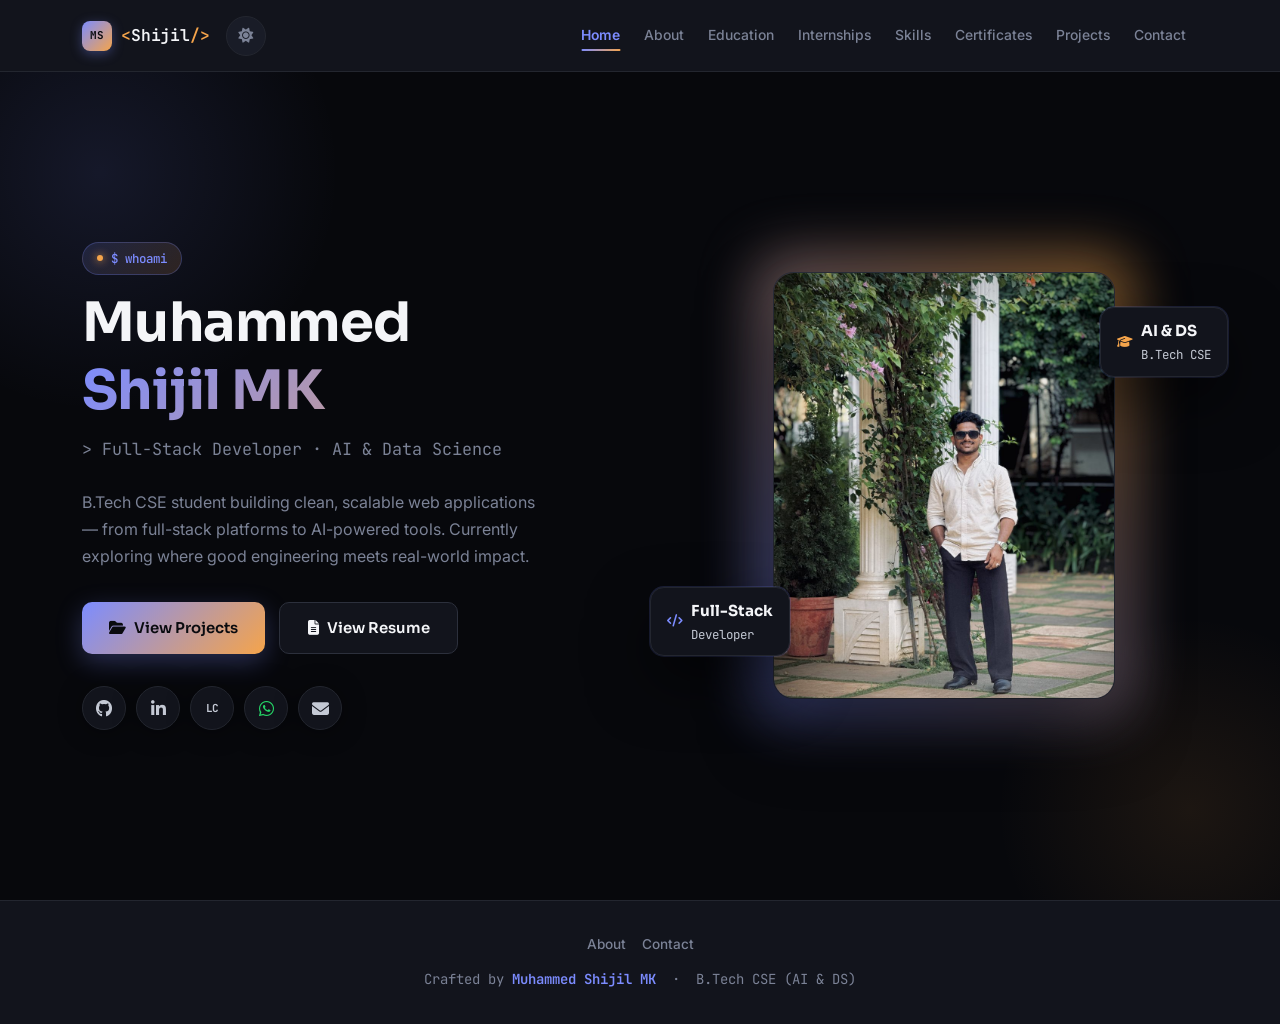
==== commit ee0fab78: "Premium dark-mode-default redesign" ====
--- a/index.html
+++ b/index.html
@@ -1,20 +1,20 @@
 <!DOCTYPE html>
-<html lang="en" data-theme="light">
+<html lang="en" data-theme="dark">
 <head>
   <meta charset="UTF-8">
   <meta name="viewport" content="width=device-width, initial-scale=1.0">
   <title>Muhammed Shijil MK – Full Stack Developer</title>
   <meta name="description" content="Portfolio of Muhammed Shijil MK – Aspiring Full Stack Developer, B.Tech CSE (AI & DS)">
-  <link rel="stylesheet" href="css/style.css">
   <link rel="stylesheet" href="https://cdn.jsdelivr.net/npm/bootstrap@5.3.2/dist/css/bootstrap.min.css">
   <link rel="stylesheet" href="https://cdnjs.cloudflare.com/ajax/libs/font-awesome/6.5.1/css/all.min.css">
+  <link rel="stylesheet" href="css/style.css">
 </head>
 <body>
 
 <!-- ─── Navbar ─────────────────────────────────────────────── -->
 <nav class="navbar navbar-expand-lg fixed-top">
   <div class="container">
-    <a class="navbar-brand" href="index.html">MUHAMMED_SHIJIL</a>
+    <a class="navbar-brand" href="index.html"><span class="logo-mark">MS</span><span class="brand-tag">&lt;</span>Shijil<span class="brand-tag">/&gt;</span></a>
     <div class="navbar-actions">
       <button class="theme-toggle" id="themeToggle" title="Toggle theme" aria-label="Toggle dark/light mode">
         <i class="fas fa-moon" id="themeIcon"></i>
@@ -50,45 +50,62 @@
 <!-- ─── Hero ───────────────────────────────────────────────── -->
 <section class="hero">
   <div class="container">
-    <div class="hero-inner">
-      <img src="assets/images/shijil_dp.jpeg" alt="Muhammed Shijil MK" class="profile-img">
+    <div class="hero-grid">
 
-      <p class="hero-degree">B.Tech CSE &nbsp;·&nbsp; AI &amp; Data Science</p>
+      <!-- Left: content -->
+      <div class="hero-content">
+        <span class="eyebrow">$ whoami</span>
 
-      <h1 class="hero-name">
-        Hi, I'm <span class="gradient-text">Muhammed Shijil MK</span>
-      </h1>
+        <h1 class="hero-name">
+          <span class="line">Muhammed</span>
+          <span class="line gradient-text">Shijil&nbsp;MK</span>
+        </h1>
 
-      <p class="hero-role">
-        Full Stack Developer &nbsp;·&nbsp; Web Enthusiast &nbsp;·&nbsp; AI Enthusiast
-      </p>
+        <p class="hero-role">&gt; Full-Stack Developer · AI &amp; Data Science</p>
 
-      <div class="hero-buttons">
-        <a href="projects.html" class="hero-btn btn-gradient">
-          <i class="fas fa-folder-open"></i> View Projects
-        </a>
-        <a href="assets/images/Muhammed_Shijil_MK_cv_resume.pdf" target="_blank" class="hero-btn btn-outline">
-          <i class="fas fa-file-alt"></i> View Resume
-        </a>
+        <p class="hero-summary">
+          B.Tech CSE student building clean, scalable web applications —
+          from full-stack platforms to AI-powered tools. Currently exploring
+          where good engineering meets real-world impact.
+        </p>
+
+        <div class="hero-buttons">
+          <a href="projects.html" class="hero-btn btn-gradient">
+            <i class="fas fa-folder-open"></i> View Projects
+          </a>
+          <a href="assets/images/Muhammmed_Shijil_MK_Resume.pdf" target="_blank" class="hero-btn btn-outline">
+            <i class="fas fa-file-alt"></i> View Resume
+          </a>
+        </div>
+
+        <div class="social-links">
+          <a href="https://github.com/shij-il" target="_blank" class="social-link" title="GitHub">
+            <i class="fab fa-github"></i>
+          </a>
+          <a href="https://www.linkedin.com/in/muhammed-shijil-mk-2b5246331/" target="_blank" class="social-link" title="LinkedIn">
+            <i class="fab fa-linkedin-in"></i>
+          </a>
+          <a href="https://leetcode.com/u/shij_il/" target="_blank" class="social-link leetcode-link" title="LeetCode">
+            LC
+          </a>
+          <a href="https://wa.me/919207674546" target="_blank" class="social-link" title="WhatsApp" style="color:#25D366;">
+            <i class="fab fa-whatsapp"></i>
+          </a>
+          <a href="mailto:muhammedshijil4546@gmail.com" class="social-link" title="Email">
+            <i class="fas fa-envelope"></i>
+          </a>
+        </div>
       </div>
 
-      <div class="social-links">
-        <a href="https://github.com/shij-il" target="_blank" class="social-link" title="GitHub">
-          <i class="fab fa-github"></i>
-        </a>
-        <a href="https://www.linkedin.com/in/muhammed-shijil-mk-2b5246331/" target="_blank" class="social-link" title="LinkedIn">
-          <i class="fab fa-linkedin-in"></i>
-        </a>
-        <a href="https://leetcode.com/u/shij_il/" target="_blank" class="social-link leetcode-link" title="LeetCode">
-          LC
-        </a>
-        <a href="https://wa.me/919207674546" target="_blank" class="social-link" title="WhatsApp" style="color:#25D366;">
-          <i class="fab fa-whatsapp"></i>
-        </a>
-        <a href="mailto:muhammedshijil4546@gmail.com" class="social-link" title="Email">
-          <i class="fas fa-envelope"></i>
-        </a>
+      <!-- Right: portrait -->
+      <div class="hero-visual">
+        <div class="portrait-frame">
+          <img src="assets/images/shijil_full.jpeg" alt="Muhammed Shijil MK">
+        </div>
+        <div class="stat-float stat-1"><i class="fas fa-graduation-cap" style="color:var(--accent-2)"></i> <span><strong>AI &amp; DS</strong><br>B.Tech CSE</span></div>
+        <div class="stat-float stat-2"><i class="fas fa-code" style="color:var(--accent)"></i> <span><strong>Full-Stack</strong><br>Developer</span></div>
       </div>
+
     </div>
   </div>
 </section>
--- a/css/style.css
+++ b/css/style.css
@@ -1,62 +1,74 @@
-@import url('https://fonts.googleapis.com/css2?family=Outfit:wght@300;400;500;600;700;800&family=DM+Sans:ital,opsz,wght@0,9..40,300;0,9..40,400;0,9..40,500;0,9..40,600;1,9..40,400&display=swap');
-
-/* ═══════════════════════════════════════════════════════════
-   LIGHT THEME VARIABLES (default)
+@import url('https://fonts.googleapis.com/css2?family=Sora:wght@400;500;600;700;800&family=Inter:wght@400;500;600;700&family=JetBrains+Mono:wght@400;500;600&display=swap');
+
+/* ═══════════════════════════════════════════════════════════
+   DESIGN TOKENS — DARK (DEFAULT)
+   Duotone identity: indigo (--accent) + amber (--accent-2),
+   a nod to syntax-highlighted code — fits a full-stack/AI dev.
 ═══════════════════════════════════════════════════════════ */
 :root {
-  --primary:        #2563eb;
-  --primary-dark:   #1d4ed8;
-  --secondary:      #7c3aed;
-  --gradient:       linear-gradient(135deg, #2563eb 0%, #7c3aed 100%);
-  --gradient-soft:  linear-gradient(135deg, rgba(37,99,235,0.09), rgba(124,58,237,0.09));
-
-  --bg:        #f8fafc;
-  --surface:   #ffffff;
-  --surface-2: #f1f5f9;
-  --dark:      #0f172a;
-  --text:      #1e293b;
-  --muted:     #64748b;
-  --border:    #e2e8f0;
-
-  --card-shadow:       0 2px 16px rgba(37,99,235,0.07);
-  --card-hover-shadow: 0 16px 48px rgba(37,99,235,0.16);
-  --navbar-shadow:     0 4px 20px rgba(0,0,0,0.08);
-
-  --navbar-h:  68px;
+  --font-display: 'Sora', sans-serif;
+  --font-body:    'Inter', sans-serif;
+  --font-mono:    'JetBrains Mono', monospace;
+
+  --accent:     #7C8CFF;
+  --accent-2:   #F5A44B;
+  --gradient:      linear-gradient(135deg, #7C8CFF 0%, #F5A44B 100%);
+  --gradient-soft: linear-gradient(135deg, rgba(124,140,255,0.14), rgba(245,164,75,0.14));
+
+  --bg:        #07080c;
+  --surface:   #12141c;
+  --surface-2: #191c27;
+  --dark:      #f4f5f8;
+  --text:      #c4c9d4;
+  --muted:     #7b8296;
+  --border:    #23262f;
+  --border-2:  #2c303c;
+
+  --card-shadow:       0 2px 24px rgba(0,0,0,0.4);
+  --card-hover-shadow: 0 26px 60px rgba(0,0,0,0.55), 0 0 0 1px rgba(124,140,255,0.18);
+  --navbar-shadow:     0 4px 30px rgba(0,0,0,0.5);
+
+  --navbar-h:  72px;
   --radius-xs: 6px;
   --radius-sm: 10px;
-  --radius:    16px;
-  --radius-lg: 24px;
-  --radius-xl: 32px;
+  --radius:    14px;
+  --radius-lg: 20px;
+  --radius-xl: 28px;
 
   --transition: 0.3s cubic-bezier(0.4, 0, 0.2, 1);
 }
 
 /* ═══════════════════════════════════════════════════════════
-   DARK THEME VARIABLES
-═══════════════════════════════════════════════════════════ */
-[data-theme="dark"] {
-  --bg:        #0b1120;
-  --surface:   #141e2e;
-  --surface-2: #1a253b;
-  --dark:      #f1f5f9;
-  --text:      #cbd5e1;
-  --muted:     #64748b;
-  --border:    #1e2d45;
-
-  --card-shadow:       0 2px 20px rgba(0,0,0,0.4);
-  --card-hover-shadow: 0 16px 48px rgba(0,0,0,0.6);
-  --navbar-shadow:     0 4px 24px rgba(0,0,0,0.5);
+   LIGHT THEME OVERRIDES
+═══════════════════════════════════════════════════════════ */
+[data-theme="light"] {
+  --accent:   #4A55D6;
+  --accent-2: #C97A2C;
+  --gradient:      linear-gradient(135deg, #4A55D6 0%, #C97A2C 100%);
+  --gradient-soft: linear-gradient(135deg, rgba(74,85,214,0.08), rgba(201,122,44,0.08));
+
+  --bg:        #f6f7fb;
+  --surface:   #ffffff;
+  --surface-2: #eef0f6;
+  --dark:      #171a24;
+  --text:      #4b5164;
+  --muted:     #767d90;
+  --border:    #e4e7ef;
+  --border-2:  #d6dae5;
+
+  --card-shadow:       0 2px 18px rgba(30,41,59,0.06);
+  --card-hover-shadow: 0 22px 50px rgba(30,41,59,0.12), 0 0 0 1px rgba(74,85,214,0.08);
+  --navbar-shadow:     0 4px 22px rgba(30,41,59,0.07);
 }
 
 /* ═══════════════════════════════════════════════════════════
    RESET & BASE
 ═══════════════════════════════════════════════════════════ */
 *, *::before, *::after { margin: 0; padding: 0; box-sizing: border-box; }
-html { scroll-behavior: smooth; }
+html { scroll-behavior: smooth; background: var(--bg); }
 
 body {
-  font-family: 'DM Sans', sans-serif;
+  font-family: var(--font-body);
   background: var(--bg);
   color: var(--text);
   padding-top: var(--navbar-h);
@@ -64,31 +76,61 @@
   -webkit-font-smoothing: antialiased;
   overflow-x: hidden;
   transition: background var(--transition), color var(--transition);
+  background-image:
+    radial-gradient(circle at 12% 8%, rgba(124,140,255,0.10) 0%, transparent 40%),
+    radial-gradient(circle at 88% 92%, rgba(245,164,75,0.07) 0%, transparent 45%);
+  background-attachment: fixed;
 }
 
 h1,h2,h3,h4,h5,h6 {
-  font-family: 'Outfit', sans-serif;
+  font-family: var(--font-display);
   color: var(--dark);
   line-height: 1.25;
-  transition: color var(--transition);
+  letter-spacing: -0.01em;
 }
 
 a { text-decoration: none; }
 img { max-width: 100%; }
+::selection { background: rgba(124,140,255,0.35); color: var(--dark); }
+
+/* Respect reduced motion */
+@media (prefers-reduced-motion: reduce) {
+  *, *::before, *::after { animation-duration: 0.01ms !important; animation-iteration-count: 1 !important; transition-duration: 0.01ms !important; scroll-behavior: auto !important; }
+}
+
+/* ── Terminal-style eyebrow label (signature motif) ───────── */
+.eyebrow {
+  display: inline-flex; align-items: center; gap: 8px;
+  font-family: var(--font-mono);
+  font-size: 0.78rem; font-weight: 500;
+  color: var(--accent);
+  background: var(--gradient-soft);
+  border: 1px solid rgba(124,140,255,0.25);
+  padding: 0.32rem 0.85rem;
+  border-radius: 50px;
+  margin-bottom: 14px;
+  letter-spacing: 0.01em;
+}
+.eyebrow::before {
+  content: '';
+  width: 6px; height: 6px; border-radius: 50%;
+  background: var(--accent-2);
+  box-shadow: 0 0 8px var(--accent-2);
+  flex-shrink: 0;
+  animation: eyebrowPulse 2s ease infinite;
+}
+@keyframes eyebrowPulse { 0%,100% { opacity: 1; } 50% { opacity: 0.35; } }
 
 /* ═══════════════════════════════════════════════════════════
    SCROLL ANIMATIONS
 ═══════════════════════════════════════════════════════════ */
 [data-animate] {
   opacity: 0;
-  transform: translateY(30px);
+  transform: translateY(28px);
   transition: opacity 0.65s cubic-bezier(0.22,0.68,0,1.1),
               transform 0.65s cubic-bezier(0.22,0.68,0,1.1);
 }
-[data-animate].is-visible {
-  opacity: 1;
-  transform: translateY(0);
-}
+[data-animate].is-visible { opacity: 1; transform: translateY(0); }
 [data-animate][data-delay="1"] { transition-delay: 0.1s; }
 [data-animate][data-delay="2"] { transition-delay: 0.2s; }
 [data-animate][data-delay="3"] { transition-delay: 0.3s; }
@@ -102,39 +144,42 @@
   position: fixed !important;
   top: 0; left: 0; right: 0;
   height: var(--navbar-h);
+  background: rgba(var(--surface-rgb, 18,20,28), 0.85) !important;
   background: var(--surface) !important;
+  backdrop-filter: saturate(180%) blur(14px);
+  -webkit-backdrop-filter: saturate(180%) blur(14px);
   border-bottom: 1px solid var(--border);
   z-index: 9999;
   overflow: visible !important;
   transition: background var(--transition), border-color var(--transition), box-shadow var(--transition);
 }
-
-.navbar .container {
-  height: 100%;
-  display: flex;
-  align-items: center;
-  position: relative;
-}
+.navbar .container { height: 100%; display: flex; align-items: center; position: relative; }
 
 .navbar-brand {
-  font-family: 'Outfit', sans-serif;
-  font-weight: 800;
-  font-size: 1.2rem;
+  font-family: var(--font-mono);
+  font-weight: 600;
+  font-size: 1.02rem;
+  color: var(--dark) !important;
+  flex-shrink: 0;
+  letter-spacing: -0.01em;
+  display: inline-flex; align-items: center;
+}
+.brand-tag { color: var(--accent-2); font-weight: 600; }
+.logo-mark {
+  display: inline-flex; align-items: center; justify-content: center;
+  width: 30px; height: 30px;
+  border-radius: 8px;
   background: var(--gradient);
-  background-clip: text;
-  -webkit-background-clip: text;
-  -webkit-text-fill-color: transparent;
+  color: #0a0b0f;
+  font-family: var(--font-mono);
+  font-weight: 700; font-size: 0.68rem;
+  margin-right: 9px;
   flex-shrink: 0;
+  box-shadow: 0 3px 12px rgba(124,140,255,0.35);
   letter-spacing: -0.02em;
 }
 
-/* Right side controls group */
-.navbar-actions {
-  display: flex;
-  align-items: center;
-  gap: 6px;
-  margin-left: auto;
-}
+.navbar-actions { display: flex; align-items: center; gap: 6px; margin-left: auto; }
 
 /* ── Theme Toggle ──────────────────────────────────────── */
 .theme-toggle {
@@ -151,40 +196,32 @@
 }
 .theme-toggle:hover {
   background: var(--gradient);
-  color: white;
+  color: #0a0b0f;
   border-color: transparent;
-  box-shadow: 0 4px 14px rgba(37,99,235,0.35);
+  box-shadow: 0 4px 16px rgba(124,140,255,0.4);
   transform: rotate(15deg) scale(1.08);
 }
 
 /* ── Hamburger ─────────────────────────────────────────── */
 .navbar-toggler {
-  border: none !important;
-  background: transparent !important;
-  box-shadow: none !important;
-  padding: 8px;
-  border-radius: var(--radius-sm);
+  border: none !important; background: transparent !important; box-shadow: none !important;
+  padding: 8px; border-radius: var(--radius-sm);
   transition: background var(--transition);
-  z-index: 10001;
-  position: relative;
+  z-index: 10001; position: relative;
 }
 .navbar-toggler:focus { box-shadow: none !important; outline: none !important; }
 .navbar-toggler:hover { background: var(--surface-2) !important; }
-
 .navbar-toggler-icon {
-  background-image: url("data:image/svg+xml,%3csvg xmlns='http://www.w3.org/2000/svg' viewBox='0 0 30 30'%3e%3cpath stroke='%232563eb' stroke-linecap='round' stroke-miterlimit='10' stroke-width='2.5' d='M4 7h22M4 15h22M4 23h22'/%3e%3c/svg%3e") !important;
+  background-image: url("data:image/svg+xml,%3csvg xmlns='http://www.w3.org/2000/svg' viewBox='0 0 30 30'%3e%3cpath stroke='%237C8CFF' stroke-linecap='round' stroke-miterlimit='10' stroke-width='2.5' d='M4 7h22M4 15h22M4 23h22'/%3e%3c/svg%3e") !important;
   width: 24px; height: 24px;
 }
 
-/* Pulse ring on hamburger (mobile nav hint) */
 .hamburger-pulse::after {
   content: '';
-  position: absolute;
-  top: 50%; left: 50%;
+  position: absolute; top: 50%; left: 50%;
   transform: translate(-50%, -50%);
-  width: 42px; height: 42px;
-  border-radius: 50%;
-  border: 2px solid var(--primary);
+  width: 42px; height: 42px; border-radius: 50%;
+  border: 2px solid var(--accent);
   animation: pulseRing 2s ease infinite;
   pointer-events: none;
 }
@@ -200,213 +237,146 @@
   .navbar-collapse { margin-left: auto; }
 
   .nav-link {
-    font-weight: 500;
-    font-size: 0.87rem;
+    font-family: var(--font-body);
+    font-weight: 500; font-size: 0.87rem;
     color: var(--muted) !important;
     padding: 0.35rem 0.75rem !important;
     border-radius: var(--radius-sm);
     transition: all 0.22s ease;
-    white-space: nowrap;
-    position: relative;
+    white-space: nowrap; position: relative;
   }
   .nav-link::after {
     content: '';
-    position: absolute;
-    bottom: 2px; left: 50%;
+    position: absolute; bottom: 2px; left: 50%;
     transform: translateX(-50%) scaleX(0);
-    width: calc(100% - 24px);
-    height: 2px;
-    background: var(--gradient);
-    border-radius: 2px;
+    width: calc(100% - 24px); height: 2px;
+    background: var(--gradient); border-radius: 2px;
     transition: transform 0.25s ease;
   }
-  .nav-link:hover { color: var(--primary) !important; }
+  .nav-link:hover { color: var(--dark) !important; }
   .nav-link:hover::after { transform: translateX(-50%) scaleX(1); }
-  .nav-link.active {
-    color: var(--primary) !important;
-    font-weight: 700;
-  }
+  .nav-link.active { color: var(--accent) !important; font-weight: 600; }
   .nav-link.active::after { transform: translateX(-50%) scaleX(1); }
 }
 
 /* ── Mobile Nav Dropdown ───────────────────────────────── */
 @media (max-width: 991.98px) {
   .navbar-actions { order: 2; }
-
   .navbar-collapse {
     position: absolute !important;
-    top: var(--navbar-h) !important;
-    left: 0 !important; right: 0 !important;
+    top: var(--navbar-h) !important; left: 0 !important; right: 0 !important;
     background: var(--surface) !important;
-    border-top: 2px solid rgba(37,99,235,0.15);
+    border-top: 2px solid rgba(124,140,255,0.15);
     border-bottom: 1px solid var(--border);
-    box-shadow: 0 20px 60px rgba(0,0,0,0.15);
-    border-radius: 0 0 24px 24px;
+    box-shadow: 0 20px 60px rgba(0,0,0,0.35);
+    border-radius: 0 0 20px 20px;
     padding: 12px 16px 20px !important;
     z-index: 9998 !important;
     transition: background var(--transition) !important;
   }
-
   .navbar-nav { width: 100%; gap: 2px !important; }
   .nav-item { width: 100%; }
-
   .nav-link {
-    display: flex !important;
-    align-items: center;
-    gap: 10px;
-    width: 100%;
-    font-size: 0.97rem !important;
-    font-weight: 500 !important;
+    display: flex !important; align-items: center; gap: 10px; width: 100%;
+    font-size: 0.97rem !important; font-weight: 500 !important;
     color: var(--text) !important;
-    padding: 12px 16px !important;
-    border-radius: var(--radius-sm) !important;
+    padding: 12px 16px !important; border-radius: var(--radius-sm) !important;
     transition: all 0.2s ease;
   }
   .nav-link::before {
-    content: '';
-    width: 6px; height: 6px;
-    border-radius: 50%;
-    background: var(--border);
-    flex-shrink: 0;
+    content: ''; width: 6px; height: 6px; border-radius: 50%;
+    background: var(--border-2); flex-shrink: 0;
     transition: background 0.2s, transform 0.2s;
   }
-  .nav-link:hover {
-    background: var(--surface-2) !important;
-    color: var(--primary) !important;
-    padding-left: 20px !important;
+  .nav-link:hover { background: var(--surface-2) !important; color: var(--dark) !important; padding-left: 20px !important; }
+  .nav-link:hover::before { background: var(--accent); transform: scale(1.4); }
+  .nav-link.active {
+    background: var(--gradient) !important; color: #0a0b0f !important; font-weight: 700 !important;
+    box-shadow: 0 4px 16px rgba(124,140,255,0.3);
   }
-  .nav-link:hover::before { background: var(--primary); transform: scale(1.4); }
-
-  .nav-link.active {
-    background: var(--gradient) !important;
-    color: #fff !important;
-    font-weight: 700 !important;
-    box-shadow: 0 4px 16px rgba(37,99,235,0.3);
-  }
-  .nav-link.active::before { background: rgba(255,255,255,0.7); }
-  .nav-link.active:hover { padding-left: 16px !important; color: #fff !important; }
-
+  .nav-link.active::before { background: rgba(10,11,15,0.6); }
+  .nav-link.active:hover { padding-left: 16px !important; color: #0a0b0f !important; }
   .nav-item + .nav-item { border-top: 1px solid var(--border); }
-  .navbar-brand { font-size: 1.05rem; }
+  .navbar-brand { font-size: 0.95rem; }
 }
 
 /* ── Mobile Nav Hint Toast ─────────────────────────────── */
 .nav-hint {
-  position: fixed;
-  bottom: 24px;
-  left: 50%;
+  position: fixed; bottom: 24px; left: 50%;
   transform: translateX(-50%) translateY(80px);
-  background: var(--dark);
-  color: var(--bg);
-  padding: 12px 20px 12px 16px;
-  border-radius: 50px;
-  display: flex;
-  align-items: center;
-  gap: 10px;
-  font-size: 0.84rem;
-  font-weight: 500;
-  font-family: 'Outfit', sans-serif;
-  box-shadow: 0 8px 30px rgba(0,0,0,0.25);
-  z-index: 9000;
-  opacity: 0;
+  background: var(--dark); color: var(--bg);
+  padding: 12px 20px 12px 16px; border-radius: 50px;
+  display: flex; align-items: center; gap: 10px;
+  font-size: 0.84rem; font-weight: 500; font-family: var(--font-mono);
+  box-shadow: 0 8px 30px rgba(0,0,0,0.4);
+  z-index: 9000; opacity: 0;
   transition: all 0.5s cubic-bezier(0.34,1.56,0.64,1);
-  white-space: nowrap;
-  pointer-events: none;
-}
-.nav-hint.show {
-  opacity: 1;
-  transform: translateX(-50%) translateY(0);
-  pointer-events: auto;
-}
-.nav-hint i { font-size: 16px; color: var(--primary); animation: swingIcon 1s ease infinite; }
-@keyframes swingIcon {
-  0%,100% { transform: rotate(-10deg); }
-  50%      { transform: rotate(10deg); }
-}
-.nav-hint-close {
-  background: none; border: none; cursor: pointer;
-  color: inherit; opacity: 0.5; padding: 2px 4px; font-size: 12px;
-  line-height: 1; margin-left: 4px;
-  transition: opacity 0.2s;
-}
+  white-space: nowrap; pointer-events: none;
+}
+.nav-hint.show { opacity: 1; transform: translateX(-50%) translateY(0); pointer-events: auto; }
+.nav-hint i { font-size: 16px; color: var(--accent-2); animation: swingIcon 1s ease infinite; }
+@keyframes swingIcon { 0%,100% { transform: rotate(-10deg); } 50% { transform: rotate(10deg); } }
+.nav-hint-close { background: none; border: none; cursor: pointer; color: inherit; opacity: 0.5; padding: 2px 4px; font-size: 12px; line-height: 1; margin-left: 4px; transition: opacity 0.2s; }
 .nav-hint-close:hover { opacity: 1; }
 
 /* ═══════════════════════════════════════════════════════════
    SECTIONS
 ═══════════════════════════════════════════════════════════ */
-.section { padding: 84px 0; }
-@media (max-width: 767px) { .section { padding: 56px 0; } }
+.section { padding: 88px 0; }
+@media (max-width: 767px) { .section { padding: 58px 0; } }
 
 .section-title {
   font-size: clamp(1.6rem, 5vw, 2.2rem);
-  font-weight: 800;
-  text-align: center;
-  margin-bottom: 0.5rem;
-  background: var(--gradient);
-  background-clip: text;
-  -webkit-background-clip: text;
-  -webkit-text-fill-color: transparent;
-}
-.section-subtitle {
-  text-align: center;
-  color: var(--muted);
-  font-size: 0.97rem;
-  margin-bottom: 2.8rem;
-}
+  font-weight: 700; text-align: center; margin-bottom: 0.5rem;
+  color: var(--dark);
+}
+.section-subtitle { text-align: center; color: var(--muted); font-size: 0.97rem; margin-bottom: 2.8rem; }
 
 /* ═══════════════════════════════════════════════════════════
    PAGE HERO
 ═══════════════════════════════════════════════════════════ */
 .page-hero {
-  background: linear-gradient(180deg, var(--surface-2) 0%, var(--bg) 100%);
-  padding: 52px 20px 38px;
+  background-color: var(--surface);
+  padding: 64px 20px 44px;
   text-align: center;
   border-bottom: 1px solid var(--border);
-  position: relative;
-  overflow: hidden;
+  position: relative; overflow: hidden;
   transition: background var(--transition);
 }
 .page-hero::before {
   content: '';
-  position: absolute;
-  top: -60px; left: 50%; transform: translateX(-50%);
-  width: 500px; height: 200px;
-  background: radial-gradient(ellipse, rgba(37,99,235,0.12) 0%, transparent 70%);
+  position: absolute; top: -80px; left: 50%; transform: translateX(-50%);
+  width: 600px; height: 240px;
+  background: radial-gradient(ellipse, rgba(124,140,255,0.16) 0%, transparent 70%);
   pointer-events: none;
 }
-.page-hero h1 { font-size: clamp(1.8rem, 6vw, 2.6rem); font-weight: 800; position: relative; }
-.page-hero p  { color: var(--muted); font-size: 0.97rem; margin-top: 8px; position: relative; }
-
-/* ═══════════════════════════════════════════════════════════
-   HERO (index)
+.page-hero .eyebrow { position: relative; }
+.page-hero h1 { font-size: clamp(1.8rem, 6vw, 2.6rem); font-weight: 700; position: relative; }
+.page-hero p  { color: var(--muted); font-size: 0.97rem; margin-top: 10px; position: relative; }
+
+/* ═══════════════════════════════════════════════════════════
+   HERO (index) — premium two-column layout
 ═══════════════════════════════════════════════════════════ */
 .hero {
   min-height: calc(100vh - var(--navbar-h));
-  display: flex; align-items: center; text-align: center;
+  display: flex; align-items: center;
   background: var(--bg);
-  position: relative;
-  overflow: hidden;
-  padding: 40px 16px;
+  position: relative; overflow: hidden;
+  padding: 56px 16px;
   transition: background var(--transition);
 }
-.hero::before,
+.hero::before, .hero::after { content: ''; position: absolute; border-radius: 50%; pointer-events: none; }
+.hero::before {
+  width: 520px; height: 520px;
+  background: radial-gradient(circle, rgba(124,140,255,0.12) 0%, transparent 65%);
+  top: -160px; left: -160px;
+  animation: floatBlob 9s ease-in-out infinite;
+}
 .hero::after {
-  content: '';
-  position: absolute;
-  border-radius: 50%;
-  pointer-events: none;
-}
-.hero::before {
-  width: 500px; height: 500px;
-  background: radial-gradient(circle, rgba(37,99,235,0.1) 0%, transparent 65%);
-  top: -150px; left: -150px;
-  animation: floatBlob 8s ease-in-out infinite;
-}
-.hero::after {
-  width: 400px; height: 400px;
-  background: radial-gradient(circle, rgba(124,58,237,0.08) 0%, transparent 65%);
-  bottom: -100px; right: -100px;
-  animation: floatBlob 10s ease-in-out infinite reverse;
+  width: 420px; height: 420px;
+  background: radial-gradient(circle, rgba(245,164,75,0.09) 0%, transparent 65%);
+  bottom: -120px; right: -120px;
+  animation: floatBlob 11s ease-in-out infinite reverse;
 }
 @keyframes floatBlob {
   0%,100% { transform: translate(0,0) scale(1); }
@@ -414,145 +384,197 @@
   66%     { transform: translate(-20px,15px) scale(0.97); }
 }
 
-.hero-inner {
+.hero-grid {
   position: relative; z-index: 1;
-  animation: heroFadeUp 0.9s cubic-bezier(.22,.68,0,1.2) both;
-}
-@keyframes heroFadeUp {
-  from { opacity: 0; transform: translateY(36px); }
-  to   { opacity: 1; transform: translateY(0); }
-}
-
-.profile-img {
-  width: 155px; height: 155px;
-  border-radius: 50%;
-  object-fit: cover;
-  border: 4px solid var(--surface);
-  box-shadow: 0 0 0 6px rgba(37,99,235,0.15), 0 20px 50px rgba(0,0,0,0.18);
-  display: block; margin: 0 auto 22px;
-  animation: profilePop 0.8s 0.2s cubic-bezier(.34,1.56,.64,1) both;
-  transition: border-color var(--transition);
-}
-@keyframes profilePop {
-  from { opacity: 0; transform: scale(0.7); }
-  to   { opacity: 1; transform: scale(1); }
-}
-@media (max-width: 576px) { .profile-img { width: 120px; height: 120px; } }
-
-.hero-degree {
-  display: inline-block;
-  background: rgba(37,99,235,0.1);
-  color: var(--primary);
-  font-weight: 600; font-size: 0.85rem;
-  letter-spacing: 0.04em;
-  padding: 0.28rem 1rem;
-  border-radius: 50px;
-  margin-bottom: 0.9rem;
-  border: 1px solid rgba(37,99,235,0.18);
+  display: grid;
+  grid-template-columns: 1.05fr 0.95fr;
+  gap: 48px;
+  align-items: center;
+  width: 100%;
+}
+@media (max-width: 991px) {
+  .hero-grid { grid-template-columns: 1fr; text-align: center; gap: 40px; }
+  .hero-visual { order: -1; }
+}
+
+.hero-content { animation: heroFadeUp 0.9s cubic-bezier(.22,.68,0,1.2) both; }
+@keyframes heroFadeUp { from { opacity: 0; transform: translateY(32px); } to { opacity: 1; transform: translateY(0); } }
+
+.hero-name {
+  font-size: clamp(2rem, 5.2vw, 3.4rem);
+  font-weight: 700; margin-bottom: 0.6rem;
   animation: heroFadeUp 0.7s 0.3s both;
 }
-.hero-name {
-  font-size: clamp(1.7rem, 6vw, 3rem);
-  font-weight: 800; margin-bottom: 0.3rem;
-  animation: heroFadeUp 0.7s 0.4s both;
-}
+.hero-name .line { display: block; }
 .gradient-text {
   background: var(--gradient);
-  background-clip: text;
-  -webkit-background-clip: text;
-  -webkit-text-fill-color: transparent;
+  background-clip: text; -webkit-background-clip: text; -webkit-text-fill-color: transparent;
 }
 .hero-role {
-  font-size: clamp(0.87rem, 3vw, 1rem);
-  color: var(--muted); margin-bottom: 1.8rem;
+  font-family: var(--font-mono);
+  font-size: clamp(0.9rem, 2.4vw, 1.05rem);
+  color: var(--muted); margin-bottom: 1.6rem;
+  animation: heroFadeUp 0.7s 0.4s both;
+  min-height: 1.4em;
+}
+.hero-summary {
+  color: var(--muted); font-size: 1rem; max-width: 46ch;
+  margin-bottom: 2rem;
   animation: heroFadeUp 0.7s 0.5s both;
 }
+@media (max-width: 991px) { .hero-summary { max-width: none; margin-left: auto; margin-right: auto; } }
 
 /* ── Typing cursor effect ──────────────────────────────── */
 .typed-cursor {
-  display: inline-block;
-  background: var(--gradient);
-  background-clip: text;
-  -webkit-background-clip: text;
-  -webkit-text-fill-color: transparent;
-  animation: blink 0.9s step-end infinite;
-  font-weight: 300;
+  display: inline-block; color: var(--accent-2);
+  animation: blink 0.9s step-end infinite; font-weight: 300;
 }
 @keyframes blink { 0%,100% { opacity: 1; } 50% { opacity: 0; } }
 
 /* ── Hero Buttons ──────────────────────────────────────── */
 .hero-buttons {
-  display: flex; justify-content: center;
-  gap: 14px; margin-bottom: 2.2rem;
-  flex-wrap: wrap;
+  display: flex; gap: 14px; margin-bottom: 2rem; flex-wrap: wrap;
   animation: heroFadeUp 0.7s 0.6s both;
 }
+@media (max-width: 991px) { .hero-buttons { justify-content: center; } }
 .hero-btn {
   display: inline-flex; align-items: center; justify-content: center;
-  gap: 8px; padding: 0.72rem 1.7rem;
-  border-radius: 50px;
-  font-family: 'Outfit', sans-serif; font-weight: 600; font-size: 0.93rem;
+  gap: 8px; padding: 0.78rem 1.7rem;
+  border-radius: var(--radius-sm);
+  font-family: var(--font-display); font-weight: 600; font-size: 0.93rem;
   transition: all 0.28s ease; border: none; cursor: pointer; white-space: nowrap;
 }
 .btn-gradient {
-  background: var(--gradient); color: #fff;
-  box-shadow: 0 8px 24px rgba(37,99,235,0.32);
-}
-.btn-gradient:hover { color: #fff; transform: translateY(-3px); box-shadow: 0 14px 32px rgba(37,99,235,0.45); }
-.btn-outline {
-  border: 2px solid var(--primary); color: var(--primary); background: transparent;
-}
-.btn-outline:hover { background: var(--primary); color: #fff; transform: translateY(-3px); box-shadow: 0 12px 28px rgba(37,99,235,0.3); }
+  background: var(--gradient); color: #0a0b0f;
+  box-shadow: 0 8px 26px rgba(124,140,255,0.28);
+}
+.btn-gradient:hover { color: #0a0b0f; transform: translateY(-3px); box-shadow: 0 16px 36px rgba(124,140,255,0.4); }
+.btn-outline { border: 1.5px solid var(--border-2); color: var(--dark); background-color: var(--surface); }
+.btn-outline:hover { border-color: var(--accent); color: var(--accent); transform: translateY(-3px); box-shadow: var(--card-hover-shadow); }
 
 @media (max-width: 420px) {
   .hero-buttons { flex-direction: column; align-items: center; }
-  .hero-btn { width: 215px; }
+  .hero-btn { width: 100%; max-width: 260px; }
 }
 
 /* ── Social Links ──────────────────────────────────────── */
 .social-links {
-  display: flex; justify-content: center;
-  gap: 10px; flex-wrap: wrap;
+  display: flex; gap: 10px; flex-wrap: wrap;
   animation: heroFadeUp 0.7s 0.7s both;
 }
+@media (max-width: 991px) { .social-links { justify-content: center; } }
 .social-link {
   width: 44px; height: 44px; border-radius: 50%;
   display: flex; align-items: center; justify-content: center;
-  background: var(--surface); color: var(--text);
-  font-size: 17px;
-  box-shadow: var(--card-shadow);
+  background-color: var(--surface); color: var(--text); font-size: 17px;
+  box-shadow: var(--card-shadow); border: 1px solid var(--border);
+  transition: all 0.28s cubic-bezier(0.34,1.56,0.64,1);
+}
+.social-link:hover {
+  background: var(--gradient); color: #0a0b0f; border-color: transparent;
+  transform: translateY(-5px) scale(1.1);
+  box-shadow: 0 12px 26px rgba(124,140,255,0.35);
+}
+.social-link.leetcode-link { font-family: var(--font-mono); font-weight: 700; font-size: 11px; letter-spacing: -0.5px; }
+
+/* ── Hero Visual: portrait with glow orbit ─────────────── */
+.hero-visual { display: flex; justify-content: center; position: relative; }
+.portrait-frame {
+  position: relative;
+  width: min(340px, 78vw); aspect-ratio: 4 / 5;
+  animation: profilePop 0.9s 0.25s cubic-bezier(.34,1.56,.64,1) both;
+}
+@keyframes profilePop { from { opacity: 0; transform: scale(0.85); } to { opacity: 1; transform: scale(1); } }
+
+.portrait-frame::before {
+  content: '';
+  position: absolute; inset: -18px;
+  border-radius: var(--radius-xl);
+  background: conic-gradient(from 220deg, var(--accent), var(--accent-2), var(--accent));
+  opacity: 0.55;
+  filter: blur(28px);
+  animation: orbitSpin 10s linear infinite;
+}
+@keyframes orbitSpin { to { transform: rotate(360deg); } }
+
+.portrait-frame::after {
+  content: '';
+  position: absolute; inset: -1px;
+  border-radius: var(--radius-lg);
+  border: 1px solid var(--border-2);
+  pointer-events: none;
+}
+.portrait-frame img {
+  position: relative; z-index: 1;
+  width: 100%; height: 100%;
+  object-fit: cover;
+  object-position: center 15%;
+  border-radius: var(--radius-lg);
+  box-shadow: 0 30px 70px rgba(0,0,0,0.5);
+  display: block;
+}
+
+.stat-float {
+  position: absolute;
+  background-color: var(--surface);
   border: 1px solid var(--border);
-  transition: all 0.28s cubic-bezier(0.34,1.56,0.64,1);
-}
-.social-link:hover {
-  background: var(--gradient); color: #fff;
-  border-color: transparent;
-  transform: translateY(-5px) scale(1.1);
-  box-shadow: 0 12px 24px rgba(37,99,235,0.35);
-}
-.social-link.leetcode-link {
-  font-family: 'Outfit', sans-serif; font-weight: 800;
-  font-size: 11px; letter-spacing: -0.5px;
+  border-radius: var(--radius);
+  padding: 10px 16px;
+  box-shadow: var(--card-hover-shadow);
+  font-family: var(--font-mono);
+  font-size: 0.78rem;
+  color: var(--text);
+  z-index: 2;
+  display: flex; align-items: center; gap: 8px;
+  animation: statFloat 4s ease-in-out infinite;
+}
+.stat-float strong { font-family: var(--font-display); color: var(--dark); font-size: 0.95rem; }
+.stat-float.stat-1 { top: 8%; right: -6%; animation-delay: 0s; }
+.stat-float.stat-2 { bottom: 10%; left: -8%; animation-delay: 1.4s; }
+@keyframes statFloat { 0%,100% { transform: translateY(0); } 50% { transform: translateY(-8px); } }
+@media (max-width: 480px) {
+  .stat-float { padding: 7px 11px; font-size: 0.7rem; }
+  .stat-float.stat-1 { right: 0; }
+  .stat-float.stat-2 { left: 0; }
 }
 
 /* ═══════════════════════════════════════════════════════════
    CARDS
 ═══════════════════════════════════════════════════════════ */
-.card-custom,
-.card-box {
-  background: var(--surface);
+.card-custom, .card-box,
+.project-card, .cert-card, .internship-card, .hackathon-card,
+.contact-form-wrap, .timeline-body {
+  background-color: var(--surface);
+  background-image:
+    radial-gradient(circle at 105% 110%, rgba(124,140,255,0.14) 0%, transparent 55%),
+    radial-gradient(circle at -5% -10%, rgba(245,164,75,0.08) 0%, transparent 50%),
+    repeating-linear-gradient(0deg, rgba(255,255,255,0.025) 0px, transparent 1px, transparent 26px),
+    repeating-linear-gradient(90deg, rgba(255,255,255,0.025) 0px, transparent 1px, transparent 26px);
+  background-repeat: no-repeat, no-repeat, repeat, repeat;
+}
+[data-theme="light"] .card-custom, [data-theme="light"] .card-box,
+[data-theme="light"] .project-card, [data-theme="light"] .cert-card,
+[data-theme="light"] .internship-card, [data-theme="light"] .hackathon-card,
+[data-theme="light"] .contact-form-wrap, [data-theme="light"] .timeline-body {
+  background-image:
+    radial-gradient(circle at 105% 110%, rgba(74,85,214,0.06) 0%, transparent 55%),
+    radial-gradient(circle at -5% -10%, rgba(201,122,44,0.05) 0%, transparent 50%),
+    repeating-linear-gradient(0deg, rgba(20,22,31,0.02) 0px, transparent 1px, transparent 26px),
+    repeating-linear-gradient(90deg, rgba(20,22,31,0.02) 0px, transparent 1px, transparent 26px);
+}
+
+.card-custom, .card-box {
+  background-color: var(--surface);
   border-radius: var(--radius);
-  padding: 28px 30px;
-  margin-bottom: 20px;
+  padding: 28px 30px; margin-bottom: 20px;
   border: 1px solid var(--border);
   box-shadow: var(--card-shadow);
   transition: all var(--transition);
 }
-.card-custom:hover,
-.card-box:hover {
-  transform: translateY(-5px);
+.card-custom:hover, .card-box:hover {
+  transform: translateY(-4px);
   box-shadow: var(--card-hover-shadow);
-  border-color: rgba(37,99,235,0.22);
+  border-color: rgba(124,140,255,0.28);
 }
 @media (max-width: 576px) { .card-custom, .card-box { padding: 20px; } }
 
@@ -561,82 +583,59 @@
 ═══════════════════════════════════════════════════════════ */
 .timeline { position: relative; }
 .timeline::before {
-  content: '';
-  position: absolute;
-  left: 25px; top: 26px;
-  width: 2px;
-  height: calc(100% - 52px);
-  background: linear-gradient(180deg, var(--primary), var(--secondary), transparent);
-  opacity: 0.25;
-}
-.timeline-item {
-  display: flex; gap: 20px; margin-bottom: 28px; align-items: flex-start;
-  position: relative;
-}
+  content: ''; position: absolute; left: 25px; top: 26px;
+  width: 2px; height: calc(100% - 52px);
+  background: linear-gradient(180deg, var(--accent), var(--accent-2), transparent);
+  opacity: 0.3;
+}
+.timeline-item { display: flex; gap: 20px; margin-bottom: 28px; align-items: flex-start; position: relative; }
 .timeline-icon {
-  flex-shrink: 0; width: 52px; height: 52px;
-  border-radius: 50%; background: var(--gradient);
+  flex-shrink: 0; width: 52px; height: 52px; border-radius: 50%;
+  background: var(--gradient);
   display: flex; align-items: center; justify-content: center;
-  color: white; font-size: 18px;
-  box-shadow: 0 6px 20px rgba(37,99,235,0.3);
-  position: relative; z-index: 1;
-  transition: transform 0.3s;
+  color: #0a0b0f; font-size: 18px;
+  box-shadow: 0 6px 20px rgba(124,140,255,0.3);
+  position: relative; z-index: 1; transition: transform 0.3s;
 }
 .timeline-item:hover .timeline-icon { transform: scale(1.1) rotate(-5deg); }
-
 @media (max-width: 480px) {
   .timeline-icon { width: 42px; height: 42px; font-size: 15px; }
   .timeline-item { gap: 14px; }
   .timeline::before { left: 21px; }
 }
-
 .timeline-body {
-  background: var(--surface); border-radius: var(--radius);
+  background-color: var(--surface); border-radius: var(--radius);
   padding: 22px 26px; border: 1px solid var(--border);
   box-shadow: var(--card-shadow); flex: 1;
   transition: all var(--transition);
 }
-.timeline-body:hover {
-  transform: translateX(4px);
-  box-shadow: var(--card-hover-shadow);
-  border-color: rgba(37,99,235,0.22);
-}
+.timeline-body:hover { transform: translateX(4px); box-shadow: var(--card-hover-shadow); border-color: rgba(124,140,255,0.28); }
 .timeline-body h5 { font-size: 1rem; font-weight: 700; margin-bottom: 5px; }
 .timeline-body p  { color: var(--muted); margin: 0; font-size: 0.9rem; }
 
 .badge-score {
   display: inline-flex; align-items: center; gap: 5px;
-  background: var(--gradient-soft);
-  color: var(--primary); font-weight: 700; font-size: 0.8rem;
-  border-radius: 50px; padding: 0.22rem 0.85rem;
-  margin-top: 10px;
-  border: 1px solid rgba(37,99,235,0.15);
+  background: var(--gradient-soft); color: var(--accent); font-weight: 700; font-size: 0.8rem;
+  border-radius: 50px; padding: 0.22rem 0.85rem; margin-top: 10px;
+  border: 1px solid rgba(124,140,255,0.2);
+  font-family: var(--font-mono);
 }
 
 /* ═══════════════════════════════════════════════════════════
    SKILLS
 ═══════════════════════════════════════════════════════════ */
 .skill-item { margin-bottom: 22px; }
-.skill-label {
-  display: flex; justify-content: space-between;
-  font-weight: 600; font-size: 0.93rem; margin-bottom: 8px;
-}
-.skill-pct { color: var(--primary); font-family: 'Outfit', sans-serif; }
-.progress {
-  height: 10px; border-radius: 50px;
-  background: var(--surface-2); overflow: hidden;
-  border: 1px solid var(--border);
-}
+.skill-label { display: flex; justify-content: space-between; font-weight: 600; font-size: 0.93rem; margin-bottom: 8px; color: var(--dark); }
+.skill-pct { color: var(--accent); font-family: var(--font-mono); font-weight: 500; }
+.progress { height: 10px; border-radius: 50px; background: var(--surface-2); overflow: hidden; border: 1px solid var(--border); }
 .progress-bar {
   border-radius: 50px; background: var(--gradient);
-  animation: loadSkill 1.4s cubic-bezier(.22,.68,0,1.2) both;
-  animation-delay: 0.4s;
+  animation: loadSkill 1.4s cubic-bezier(.22,.68,0,1.2) both; animation-delay: 0.4s;
   position: relative; overflow: hidden;
 }
 .progress-bar::after {
-  content: '';
-  position: absolute; top: 0; left: -100%; width: 60%; height: 100%;
-  background: linear-gradient(90deg, transparent, rgba(255,255,255,0.3), transparent);
+  content: ''; position: absolute; top: 0; left: -100%; width: 60%; height: 100%;
+  background: linear-gradient(90deg, transparent, rgba(255,255,255,0.35), transparent);
   animation: shimmer 2.5s 1.8s ease infinite;
 }
 @keyframes loadSkill { from { width: 0 !important; } }
@@ -646,7 +645,7 @@
    PROJECTS
 ═══════════════════════════════════════════════════════════ */
 .project-card {
-  background: var(--surface); border-radius: var(--radius);
+  background-color: var(--surface); border-radius: var(--radius);
   padding: 30px 22px; border: 1px solid var(--border);
   box-shadow: var(--card-shadow);
   transition: all 0.32s cubic-bezier(0.34,1.56,0.64,1);
@@ -654,258 +653,195 @@
   position: relative; overflow: hidden; height: 100%;
 }
 .project-card::before {
-  content: '';
-  position: absolute; top: 0; left: 0; right: 0; height: 3px;
-  background: var(--gradient);
-  transform: scaleX(0); transform-origin: left;
+  content: ''; position: absolute; top: 0; left: 0; right: 0; height: 3px;
+  background: var(--gradient); transform: scaleX(0); transform-origin: left;
   transition: transform 0.35s ease;
 }
 .project-card:hover::before { transform: scaleX(1); }
-.project-card:hover {
-  transform: translateY(-10px) scale(1.01);
-  box-shadow: var(--card-hover-shadow);
-  border-color: rgba(37,99,235,0.25);
-}
+.project-card:hover { transform: translateY(-8px) scale(1.01); box-shadow: var(--card-hover-shadow); border-color: rgba(124,140,255,0.3); }
 .project-icon {
   font-size: 2.3rem;
-  background: var(--gradient); background-clip: text;
-  -webkit-background-clip: text; -webkit-text-fill-color: transparent;
-  margin-bottom: 14px; display: block;
-  transition: transform 0.3s;
+  background: var(--gradient); background-clip: text; -webkit-background-clip: text; -webkit-text-fill-color: transparent;
+  margin-bottom: 14px; display: block; transition: transform 0.3s;
 }
 .project-card:hover .project-icon { transform: scale(1.15) rotate(-5deg); }
 .project-card h5 { font-size: 0.97rem; font-weight: 700; margin-bottom: 10px; }
 
 .tech-tag {
   display: inline-block;
-  background: var(--gradient-soft); color: var(--primary);
-  font-size: 0.72rem; font-weight: 600;
+  background: var(--gradient-soft); color: var(--accent);
+  font-size: 0.72rem; font-weight: 600; font-family: var(--font-mono);
   padding: 0.18rem 0.6rem; border-radius: 50px; margin: 2px;
-  border: 1px solid rgba(37,99,235,0.12);
+  border: 1px solid rgba(124,140,255,0.18);
 }
 .gh-link {
   display: inline-flex; align-items: center; gap: 5px;
-  margin-top: 14px; font-size: 0.8rem;
-  color: var(--muted); font-weight: 500;
+  margin-top: 14px; font-size: 0.8rem; color: var(--muted); font-weight: 500;
   transition: color 0.2s, gap 0.2s;
 }
-.project-card:hover .gh-link { color: var(--primary); gap: 8px; }
+.project-card:hover .gh-link { color: var(--accent); gap: 8px; }
 
 /* ── Hackathon Card ──────────────────────────────────────── */
 .hackathon-card {
-  background: var(--surface); border-radius: var(--radius-lg);
-  padding: 36px;
-  border: 2px solid rgba(37,99,235,0.2);
+  background-color: var(--surface); border-radius: var(--radius-lg); padding: 36px;
+  border: 1px solid rgba(124,140,255,0.25);
   box-shadow: var(--card-hover-shadow);
-  position: relative; overflow: hidden;
-  transition: all var(--transition);
-}
-.hackathon-card::before {
-  content: '';
-  position: absolute; inset: 0;
-  background: var(--gradient-soft); pointer-events: none;
-}
-.hackathon-card:hover { transform: translateY(-5px); box-shadow: 0 28px 60px rgba(37,99,235,0.22); }
+  position: relative; overflow: hidden; transition: all var(--transition);
+}
+.hackathon-card::before { content: ''; position: absolute; inset: 0; background: var(--gradient-soft); pointer-events: none; }
+.hackathon-card:hover { transform: translateY(-5px); box-shadow: 0 30px 64px rgba(124,140,255,0.18); }
 @media (max-width: 576px) { .hackathon-card { padding: 22px 18px; } }
 
 .prize-badge {
   display: inline-flex; align-items: center; gap: 6px;
-  background: linear-gradient(135deg, #f59e0b, #ef4444);
-  color: white; font-family: 'Outfit', sans-serif; font-weight: 700;
-  font-size: 0.83rem; padding: 0.32rem 0.95rem;
-  border-radius: 50px; margin-bottom: 14px;
-  box-shadow: 0 4px 16px rgba(245,158,11,0.4);
+  background: linear-gradient(135deg, var(--accent-2), #e0672c);
+  color: #171008; font-family: var(--font-display); font-weight: 700; font-size: 0.83rem;
+  padding: 0.32rem 0.95rem; border-radius: 50px; margin-bottom: 14px;
+  box-shadow: 0 4px 16px rgba(245,164,75,0.35);
   animation: prizePulse 3s ease infinite;
 }
-@keyframes prizePulse {
-  0%,100% { box-shadow: 0 4px 16px rgba(245,158,11,0.4); }
-  50%     { box-shadow: 0 4px 26px rgba(245,158,11,0.65); }
-}
+@keyframes prizePulse { 0%,100% { box-shadow: 0 4px 16px rgba(245,164,75,0.35); } 50% { box-shadow: 0 4px 26px rgba(245,164,75,0.6); } }
 
 /* ═══════════════════════════════════════════════════════════
    CERTIFICATES
 ═══════════════════════════════════════════════════════════ */
 .cert-card {
-  background: var(--surface); border-radius: var(--radius);
+  background-color: var(--surface); border-radius: var(--radius);
   padding: 26px 28px; border: 1px solid var(--border);
   box-shadow: var(--card-shadow); margin-bottom: 20px;
   transition: all var(--transition);
 }
-.cert-card:hover {
-  transform: translateY(-5px);
-  box-shadow: var(--card-hover-shadow);
-  border-color: rgba(37,99,235,0.22);
-}
-.cert-header {
-  display: flex; align-items: flex-start;
-  gap: 16px; margin-bottom: 12px; flex-wrap: wrap;
-}
+.cert-card:hover { transform: translateY(-4px); box-shadow: var(--card-hover-shadow); border-color: rgba(124,140,255,0.28); }
+.cert-header { display: flex; align-items: flex-start; gap: 16px; margin-bottom: 12px; flex-wrap: wrap; }
 .cert-icon {
   width: 52px; height: 52px; border-radius: var(--radius-sm);
   background: var(--gradient);
   display: flex; align-items: center; justify-content: center;
-  color: white; font-size: 20px; flex-shrink: 0;
-  box-shadow: 0 4px 14px rgba(37,99,235,0.3);
+  color: #0a0b0f; font-size: 20px; flex-shrink: 0;
+  box-shadow: 0 4px 14px rgba(124,140,255,0.3);
 }
 .cert-card h5 { font-size: 1rem; font-weight: 700; margin-bottom: 3px; }
 .cert-card p  { color: var(--muted); font-size: 0.87rem; margin: 0; }
-.certificate-box {
-  display: none; margin-top: 20px;
-  animation: heroFadeUp 0.5s ease both;
-}
+.certificate-box { display: none; margin-top: 20px; animation: heroFadeUp 0.5s ease both; }
 .certificate-box.show-certificate { display: block; }
 .certificate-box img {
   width: 100%; max-height: 80vh; object-fit: contain;
-  border-radius: var(--radius);
-  box-shadow: 0 16px 40px rgba(0,0,0,0.22);
+  border-radius: var(--radius); box-shadow: 0 20px 50px rgba(0,0,0,0.4);
+  border: 1px solid var(--border);
 }
 
 /* ═══════════════════════════════════════════════════════════
    ABOUT
 ═══════════════════════════════════════════════════════════ */
-.about-grid {
-  display: grid;
-  grid-template-columns: repeat(auto-fit, minmax(220px, 1fr));
-  gap: 14px; margin-top: 22px;
-}
+.about-grid { display: grid; grid-template-columns: repeat(auto-fit, minmax(220px, 1fr)); gap: 14px; margin-top: 22px; }
 @media (max-width: 480px) { .about-grid { grid-template-columns: 1fr; } }
 
 .info-chip {
   display: flex; align-items: flex-start; gap: 12px;
-  background: var(--surface); border: 1px solid var(--border);
+  background-color: var(--surface); border: 1px solid var(--border);
   border-radius: var(--radius); padding: 15px 17px;
   box-shadow: var(--card-shadow); transition: all 0.25s ease;
 }
-.info-chip:hover { transform: translateY(-3px); box-shadow: var(--card-hover-shadow); border-color: rgba(37,99,235,0.2); }
-.info-chip i { font-size: 16px; color: var(--primary); margin-top: 2px; flex-shrink: 0; }
-.info-chip .chip-label-sm { font-size: 0.73rem; color: var(--muted); font-weight: 500; margin-bottom: 1px; }
+.info-chip:hover { transform: translateY(-3px); box-shadow: var(--card-hover-shadow); border-color: rgba(124,140,255,0.25); }
+.info-chip i { font-size: 16px; color: var(--accent); margin-top: 2px; flex-shrink: 0; }
+.info-chip .chip-label-sm { font-size: 0.73rem; color: var(--muted); font-weight: 500; margin-bottom: 1px; font-family: var(--font-mono); }
 .info-chip span { font-size: 0.87rem; font-weight: 500; color: var(--text); word-break: break-word; }
 
 /* ═══════════════════════════════════════════════════════════
    CONTACT
 ═══════════════════════════════════════════════════════════ */
-.contact-wrapper {
-  display: grid;
-  grid-template-columns: 1fr 1.6fr;
-  gap: 30px; align-items: start;
-}
+.contact-wrapper { display: grid; grid-template-columns: 1fr 1.6fr; gap: 30px; align-items: start; }
 @media (max-width: 768px) { .contact-wrapper { grid-template-columns: 1fr; } }
-
 .contact-info { display: flex; flex-direction: column; gap: 12px; }
 
 .contact-chip {
   display: flex; align-items: center; gap: 14px;
-  background: var(--surface); border: 1px solid var(--border);
+  background-color: var(--surface); border: 1px solid var(--border);
   border-radius: var(--radius); padding: 16px 18px;
   box-shadow: var(--card-shadow); color: var(--text);
   transition: all var(--transition);
 }
-.contact-chip:hover {
-  transform: translateX(4px);
-  box-shadow: var(--card-hover-shadow);
-  border-color: rgba(37,99,235,0.22); color: var(--text);
-}
+.contact-chip:hover { transform: translateX(4px); box-shadow: var(--card-hover-shadow); border-color: rgba(124,140,255,0.28); color: var(--text); }
 .contact-chip.whatsapp:hover { border-color: rgba(37,211,102,0.4); }
-.contact-chip i { font-size: 18px; color: var(--primary); flex-shrink: 0; }
+.contact-chip i { font-size: 18px; color: var(--accent); flex-shrink: 0; }
 .contact-chip .wa-icon { color: #25D366; }
-.chip-label { font-size: 0.73rem; color: var(--muted); margin-bottom: 2px; }
+.chip-label { font-size: 0.73rem; color: var(--muted); margin-bottom: 2px; font-family: var(--font-mono); }
 .chip-value { font-weight: 600; font-size: 0.88rem; word-break: break-word; }
 
 .contact-form-wrap {
-  background: var(--surface); border-radius: var(--radius-lg);
-  padding: 34px; border: 1px solid var(--border);
-  box-shadow: var(--card-shadow);
+  background-color: var(--surface); border-radius: var(--radius-lg); padding: 34px;
+  border: 1px solid var(--border); box-shadow: var(--card-shadow);
   transition: background var(--transition), border-color var(--transition);
 }
 @media (max-width: 576px) { .contact-form-wrap { padding: 22px 18px; } }
 
 .form-control {
   border: 1.5px solid var(--border); border-radius: var(--radius-sm);
-  padding: 0.75rem 1rem;
-  font-family: 'DM Sans', sans-serif; font-size: 0.93rem;
-  color: var(--text); background: var(--bg); width: 100%;
+  padding: 0.75rem 1rem; font-family: var(--font-body); font-size: 0.93rem;
+  color: var(--text); background: var(--surface-2); width: 100%;
   transition: all 0.22s ease;
 }
 .form-control::placeholder { color: var(--muted); }
-.form-control:focus {
-  border-color: var(--primary);
-  box-shadow: 0 0 0 4px rgba(37,99,235,0.1);
-  background: var(--surface); outline: none;
-}
+.form-control:focus { border-color: var(--accent); box-shadow: 0 0 0 4px rgba(124,140,255,0.14); background-color: var(--surface); outline: none; }
 
 .btn-send {
-  width: 100%; padding: 0.85rem; border: none;
-  border-radius: var(--radius-sm);
-  background: var(--gradient); color: white;
-  font-family: 'Outfit', sans-serif; font-weight: 700; font-size: 1rem;
+  width: 100%; padding: 0.85rem; border: none; border-radius: var(--radius-sm);
+  background: var(--gradient); color: #0a0b0f;
+  font-family: var(--font-display); font-weight: 700; font-size: 1rem;
   cursor: pointer; transition: all 0.28s ease;
-  box-shadow: 0 8px 22px rgba(37,99,235,0.32);
-}
-.btn-send:hover { transform: translateY(-2px); box-shadow: 0 14px 32px rgba(37,99,235,0.45); }
+  box-shadow: 0 8px 22px rgba(124,140,255,0.28);
+}
+.btn-send:hover { transform: translateY(-2px); box-shadow: 0 14px 32px rgba(124,140,255,0.4); }
 .btn-send:disabled { opacity: 0.65; cursor: not-allowed; transform: none; }
 
 /* ═══════════════════════════════════════════════════════════
    INTERNSHIP
 ═══════════════════════════════════════════════════════════ */
 .internship-card {
-  background: var(--surface); border-radius: var(--radius-lg);
-  padding: 36px; border: 1px solid var(--border);
-  box-shadow: var(--card-shadow);
-  position: relative; overflow: hidden;
-  transition: all var(--transition);
-}
-.internship-card::before {
-  content: '';
-  position: absolute; top: 0; left: 0; right: 0; height: 5px;
-  background: var(--gradient);
-}
+  background-color: var(--surface); border-radius: var(--radius-lg); padding: 36px;
+  border: 1px solid var(--border); box-shadow: var(--card-shadow);
+  position: relative; overflow: hidden; transition: all var(--transition);
+}
+.internship-card::before { content: ''; position: absolute; top: 0; left: 0; right: 0; height: 3px; background: var(--gradient); }
 @media (max-width: 576px) { .internship-card { padding: 24px 18px; } }
 .company-logo-placeholder {
   width: 54px; height: 54px; border-radius: var(--radius-sm);
   background: var(--gradient);
   display: flex; align-items: center; justify-content: center;
-  color: white; font-family: 'Outfit', sans-serif; font-weight: 800; font-size: 17px;
-  margin-bottom: 16px; box-shadow: 0 4px 14px rgba(37,99,235,0.3);
+  color: #0a0b0f; font-family: var(--font-display); font-weight: 800; font-size: 17px;
+  margin-bottom: 16px; box-shadow: 0 4px 14px rgba(124,140,255,0.3);
 }
 .role-badge {
-  display: inline-block;
-  background: rgba(37,99,235,0.09); color: var(--primary);
-  font-weight: 700; font-size: 0.78rem;
+  display: inline-block; background: var(--gradient-soft); color: var(--accent);
+  font-weight: 700; font-size: 0.78rem; font-family: var(--font-mono);
   padding: 0.22rem 0.78rem; border-radius: 50px;
-  border: 1px solid rgba(37,99,235,0.2); margin-bottom: 8px;
+  border: 1px solid rgba(124,140,255,0.22); margin-bottom: 8px;
 }
 
 /* ── Outline Button ──────────────────────────────────────── */
 .btn-outline-primary-custom {
-  display: inline-flex; align-items: center; gap: 8px;
-  padding: 0.62rem 1.35rem;
-  border: 2px solid var(--primary); color: var(--primary);
-  border-radius: 50px;
-  font-family: 'Outfit', sans-serif; font-weight: 600; font-size: 0.88rem;
-  background: transparent; cursor: pointer;
+  display: inline-flex; align-items: center; gap: 8px; padding: 0.62rem 1.35rem;
+  border: 1.5px solid var(--border-2); color: var(--dark); border-radius: 50px;
+  font-family: var(--font-display); font-weight: 600; font-size: 0.88rem;
+  background: var(--surface-2); cursor: pointer;
   transition: all 0.25s ease; margin-top: 16px;
 }
 .btn-outline-primary-custom:hover {
-  background: var(--gradient); color: white; border-color: transparent;
-  transform: translateY(-2px); box-shadow: 0 8px 20px rgba(37,99,235,0.3);
+  background: var(--gradient); color: #0a0b0f; border-color: transparent;
+  transform: translateY(-2px); box-shadow: 0 8px 20px rgba(124,140,255,0.28);
 }
 
 /* ═══════════════════════════════════════════════════════════
    FOOTER
 ═══════════════════════════════════════════════════════════ */
-.footer {
-  background: var(--surface); border-top: 1px solid var(--border);
-  padding: 32px 0; text-align: center;
-  transition: background var(--transition), border-color var(--transition);
-}
-.footer p { color: var(--muted); font-size: 0.87rem; margin: 0; }
-.footer strong { color: var(--primary); }
-.footer-links {
-  display: flex; justify-content: center; gap: 16px;
-  flex-wrap: wrap; margin-bottom: 12px;
-}
-.footer-links a {
-  color: var(--muted); font-size: 0.85rem; font-weight: 500;
-  transition: color 0.2s;
-}
-.footer-links a:hover { color: var(--primary); }+.footer { background-color: var(--surface); border-top: 1px solid var(--border); padding: 32px 0; text-align: center; transition: background var(--transition), border-color var(--transition); }
+.footer p { color: var(--muted); font-size: 0.87rem; margin: 0; font-family: var(--font-mono); }
+.footer strong { color: var(--accent); font-weight: 600; }
+.footer-links { display: flex; justify-content: center; gap: 16px; flex-wrap: wrap; margin-bottom: 12px; }
+.footer-links a { color: var(--muted); font-size: 0.85rem; font-weight: 500; transition: color 0.2s; }
+.footer-links a:hover { color: var(--accent); }
+
+/* ── Focus visibility (accessibility floor) ────────────────── */
+a:focus-visible, button:focus-visible, .form-control:focus-visible {
+  outline: 2px solid var(--accent); outline-offset: 2px;
+}
